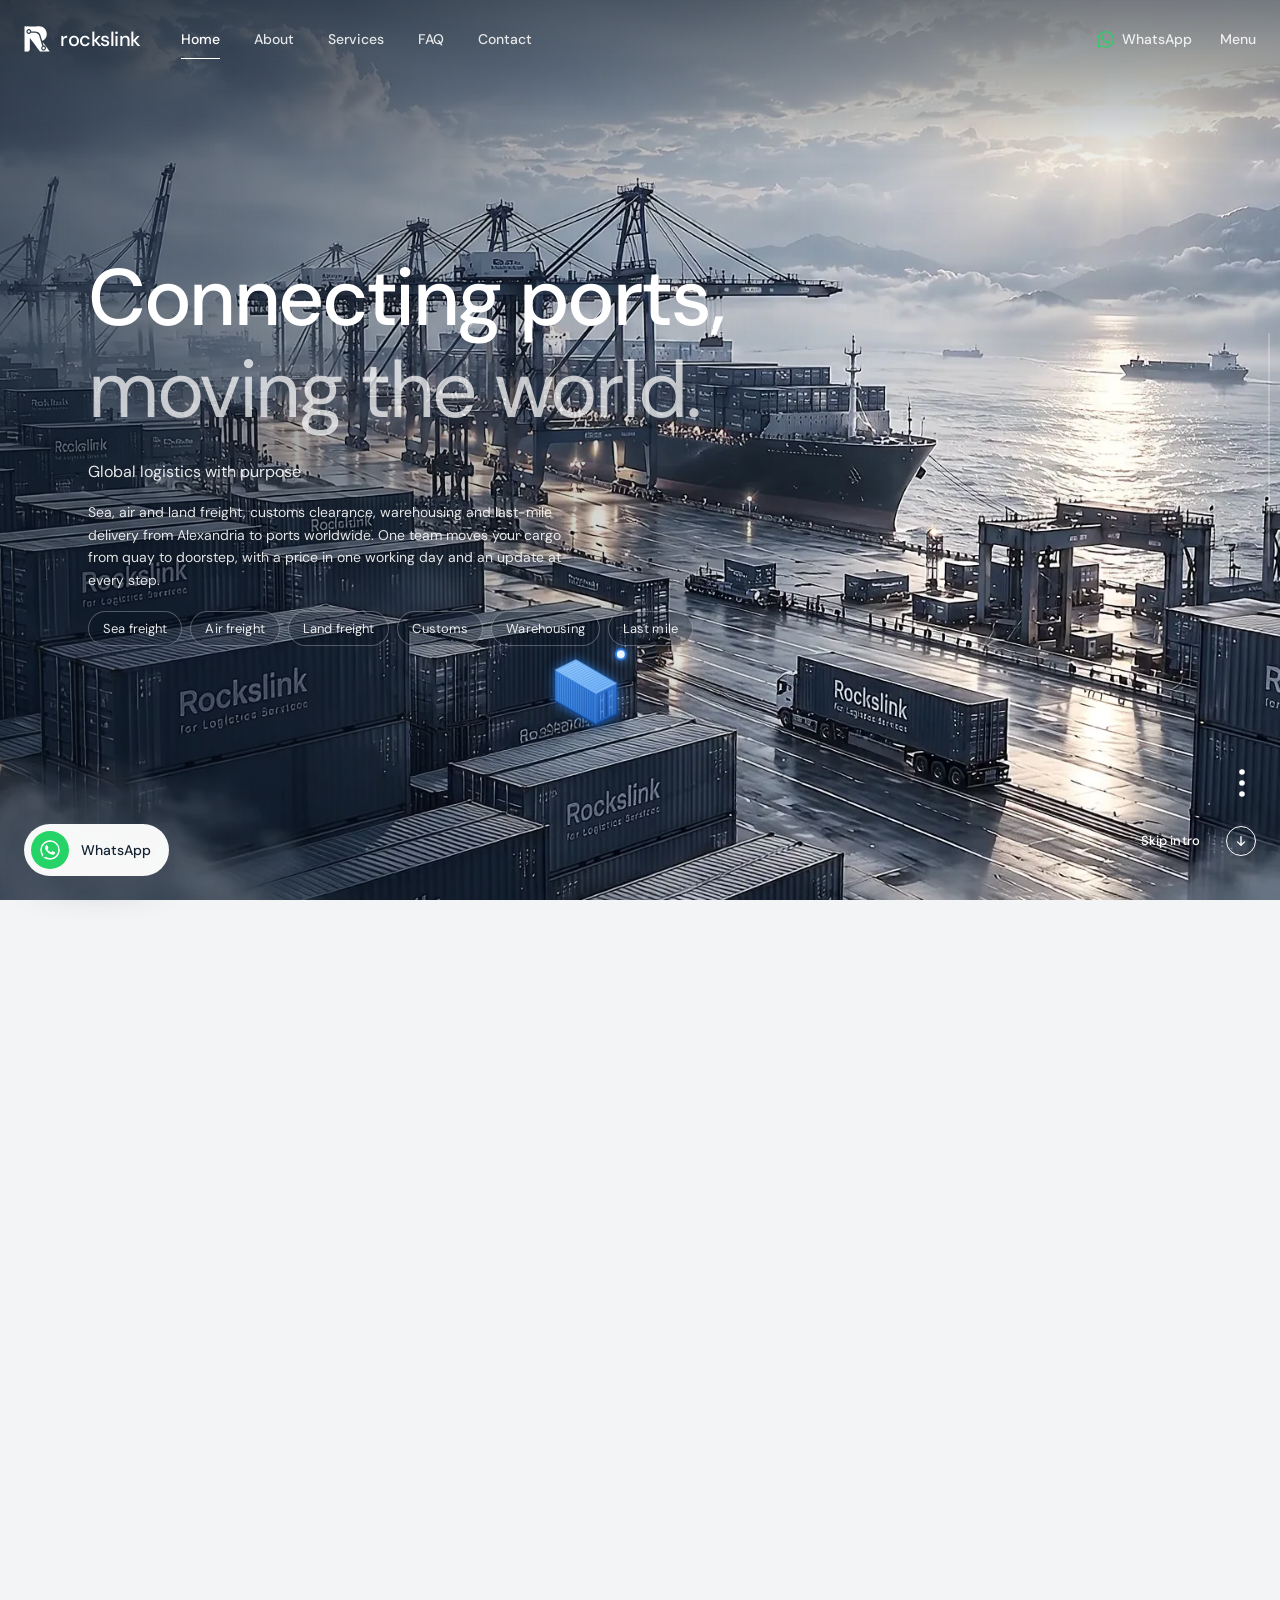
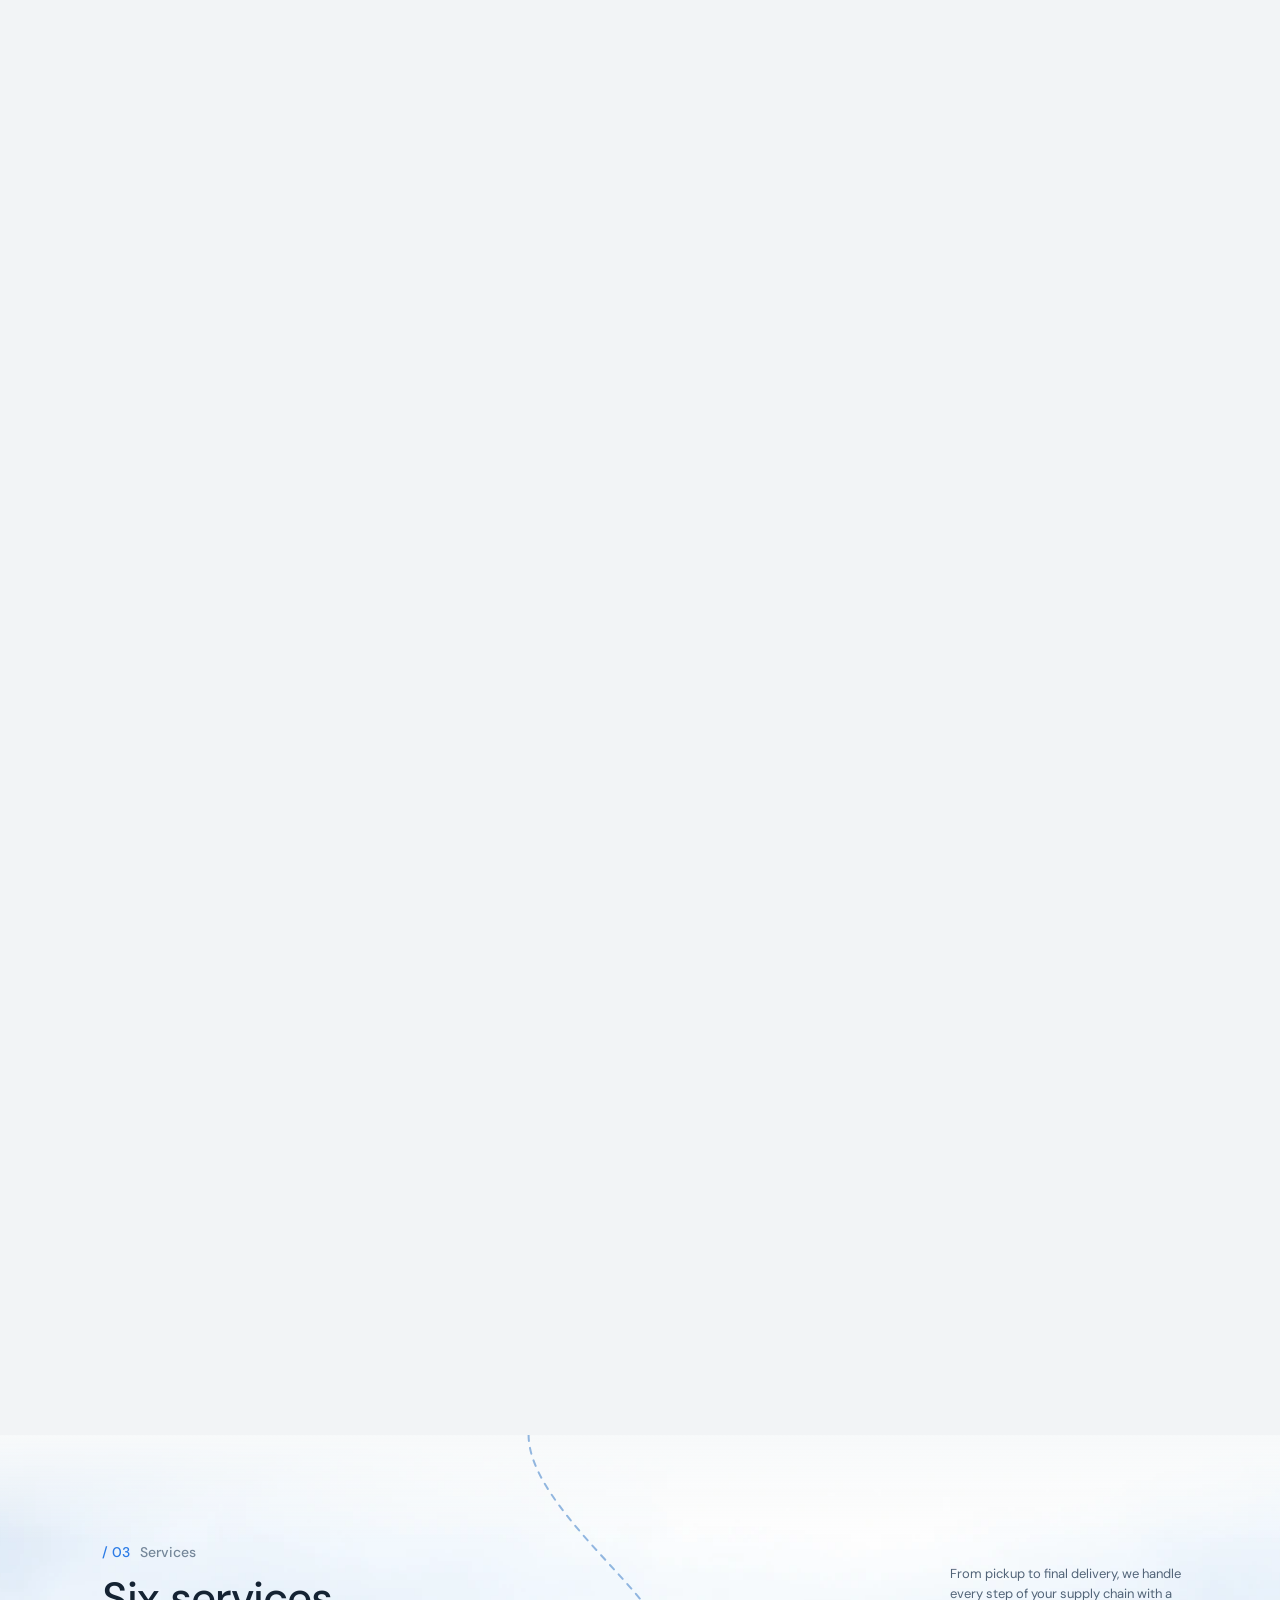
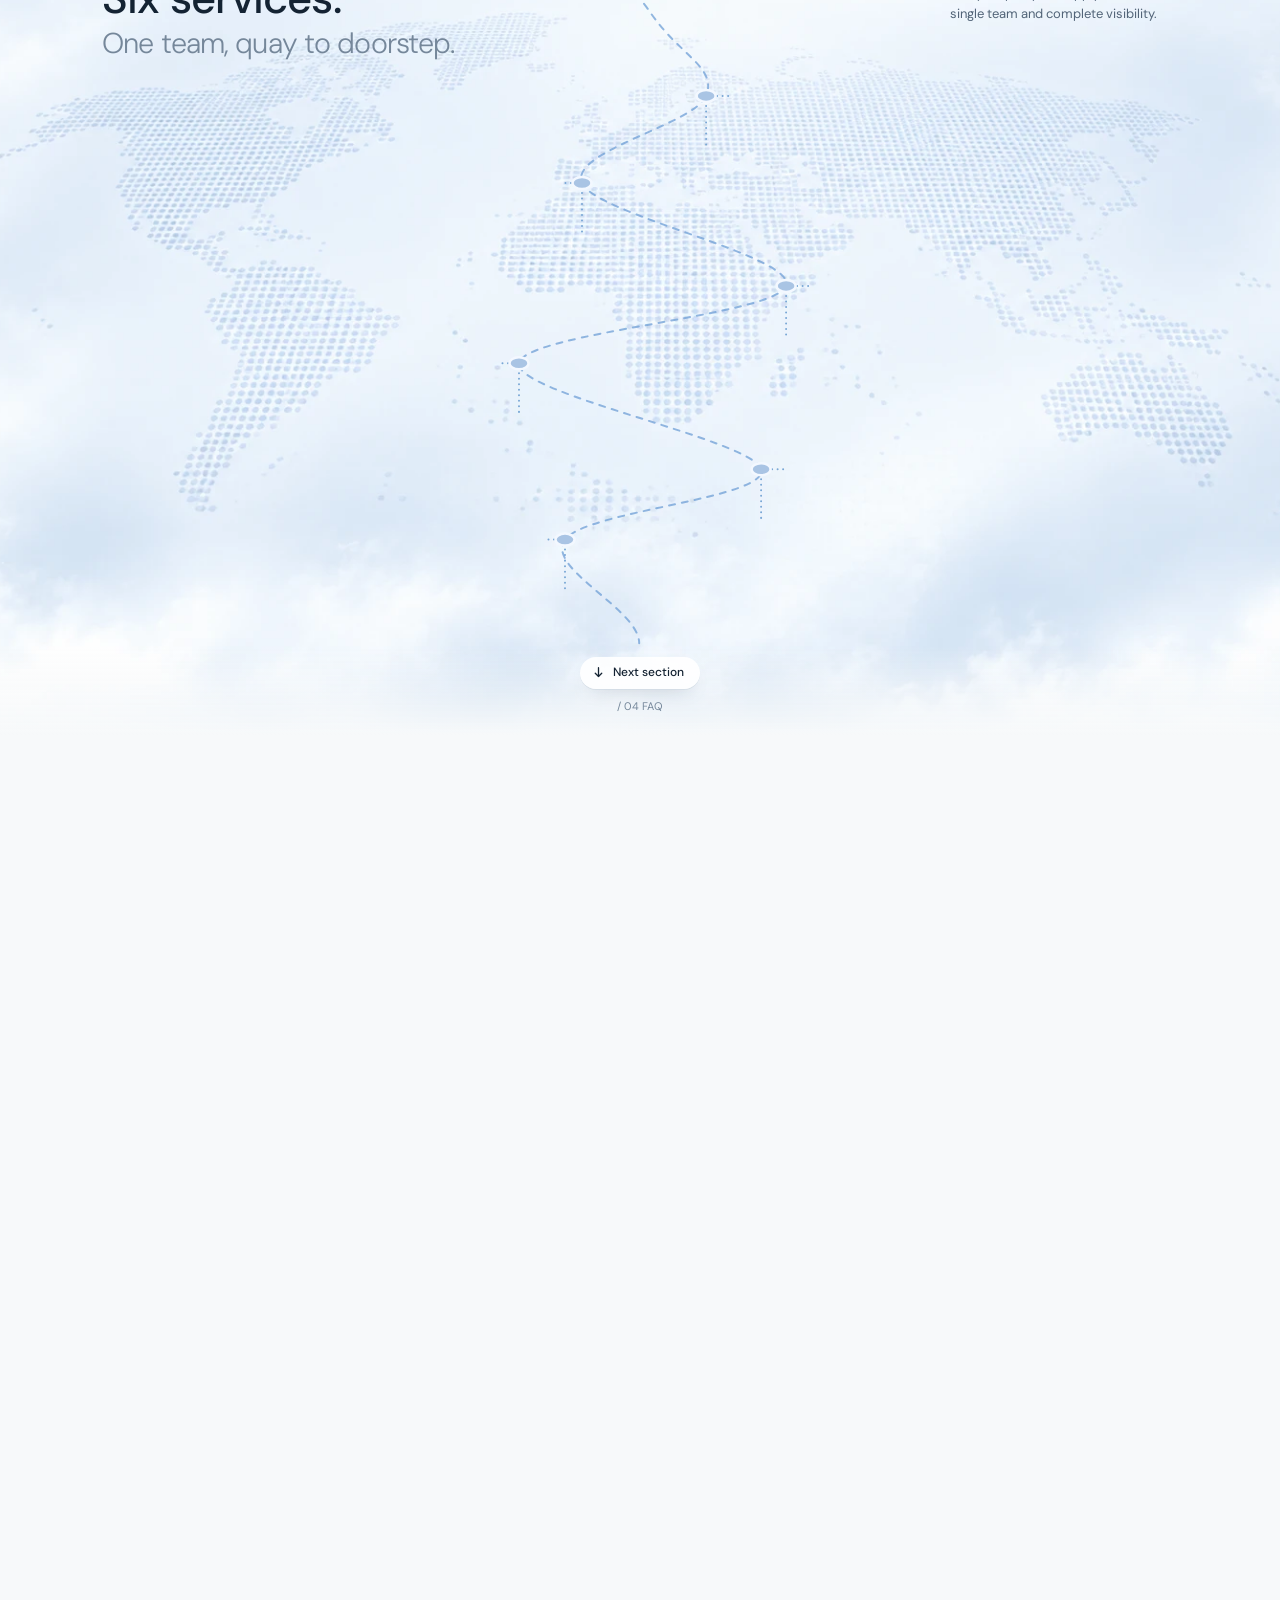
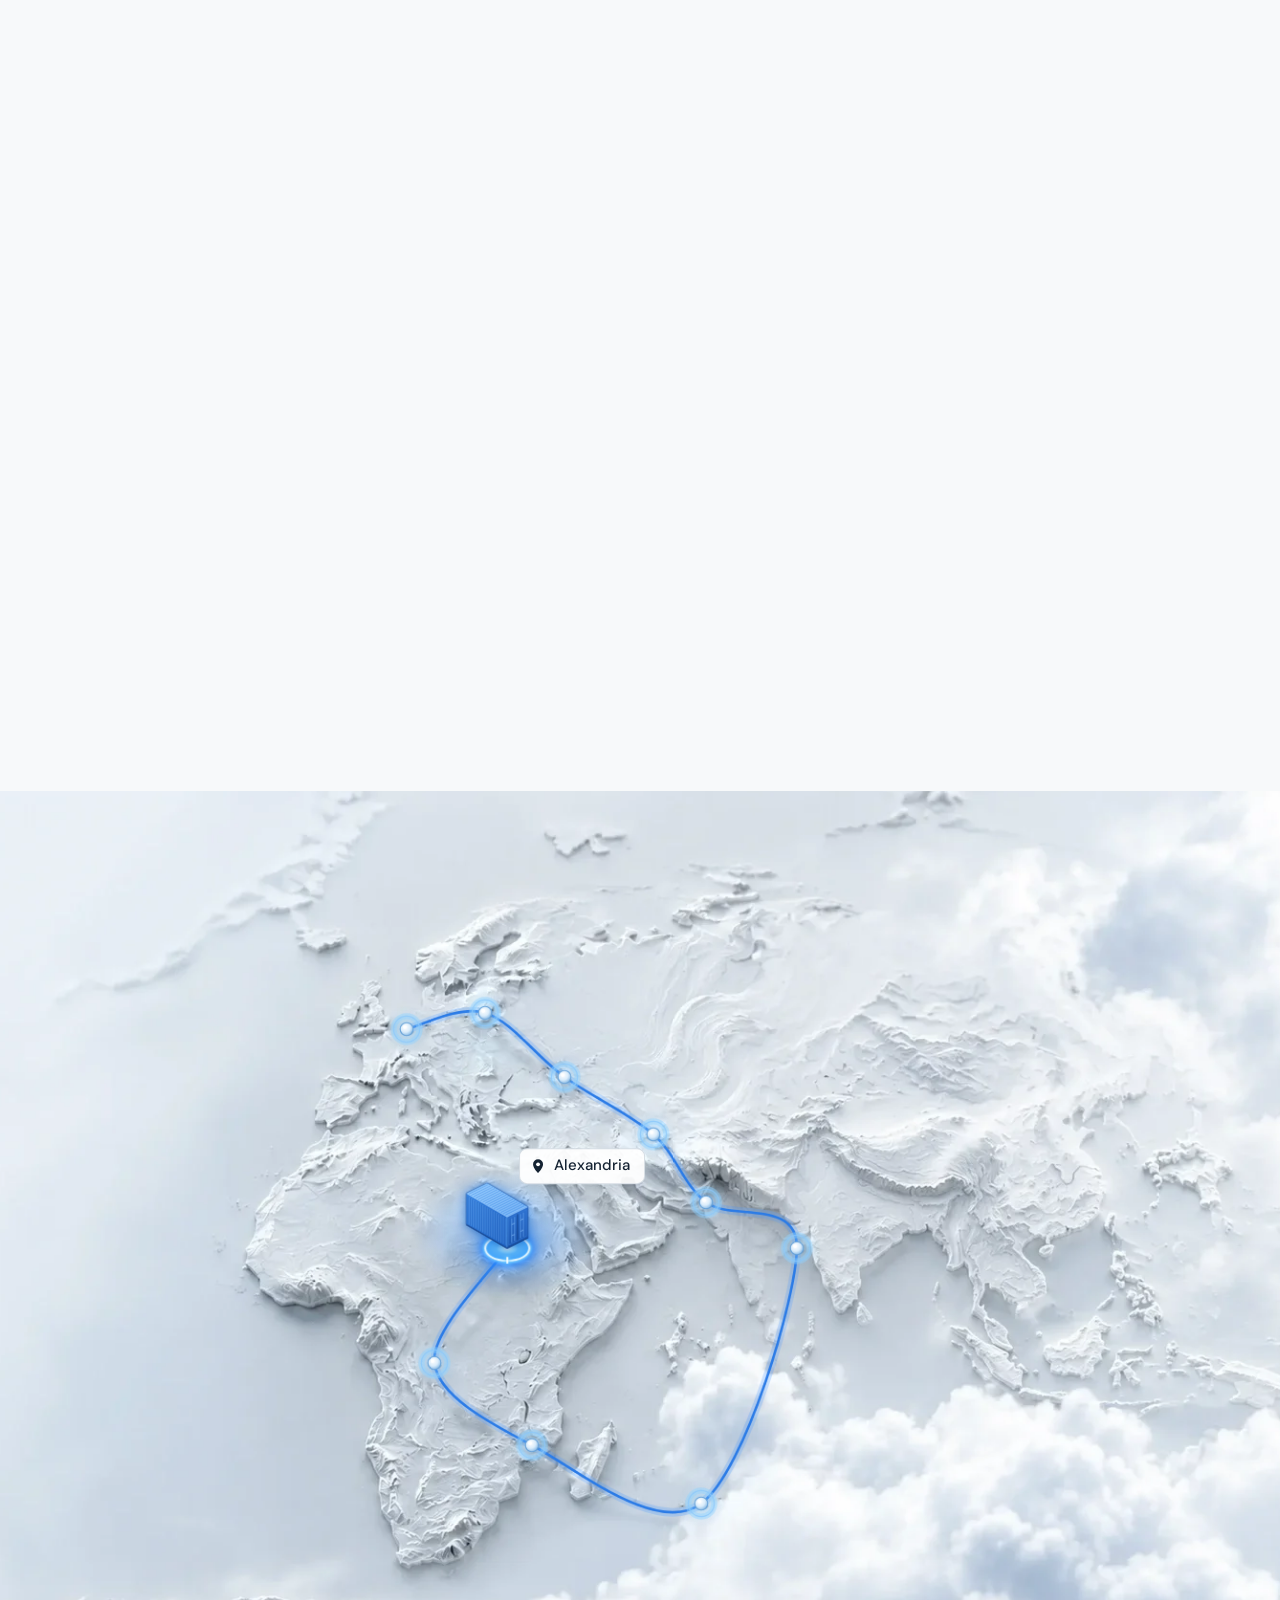
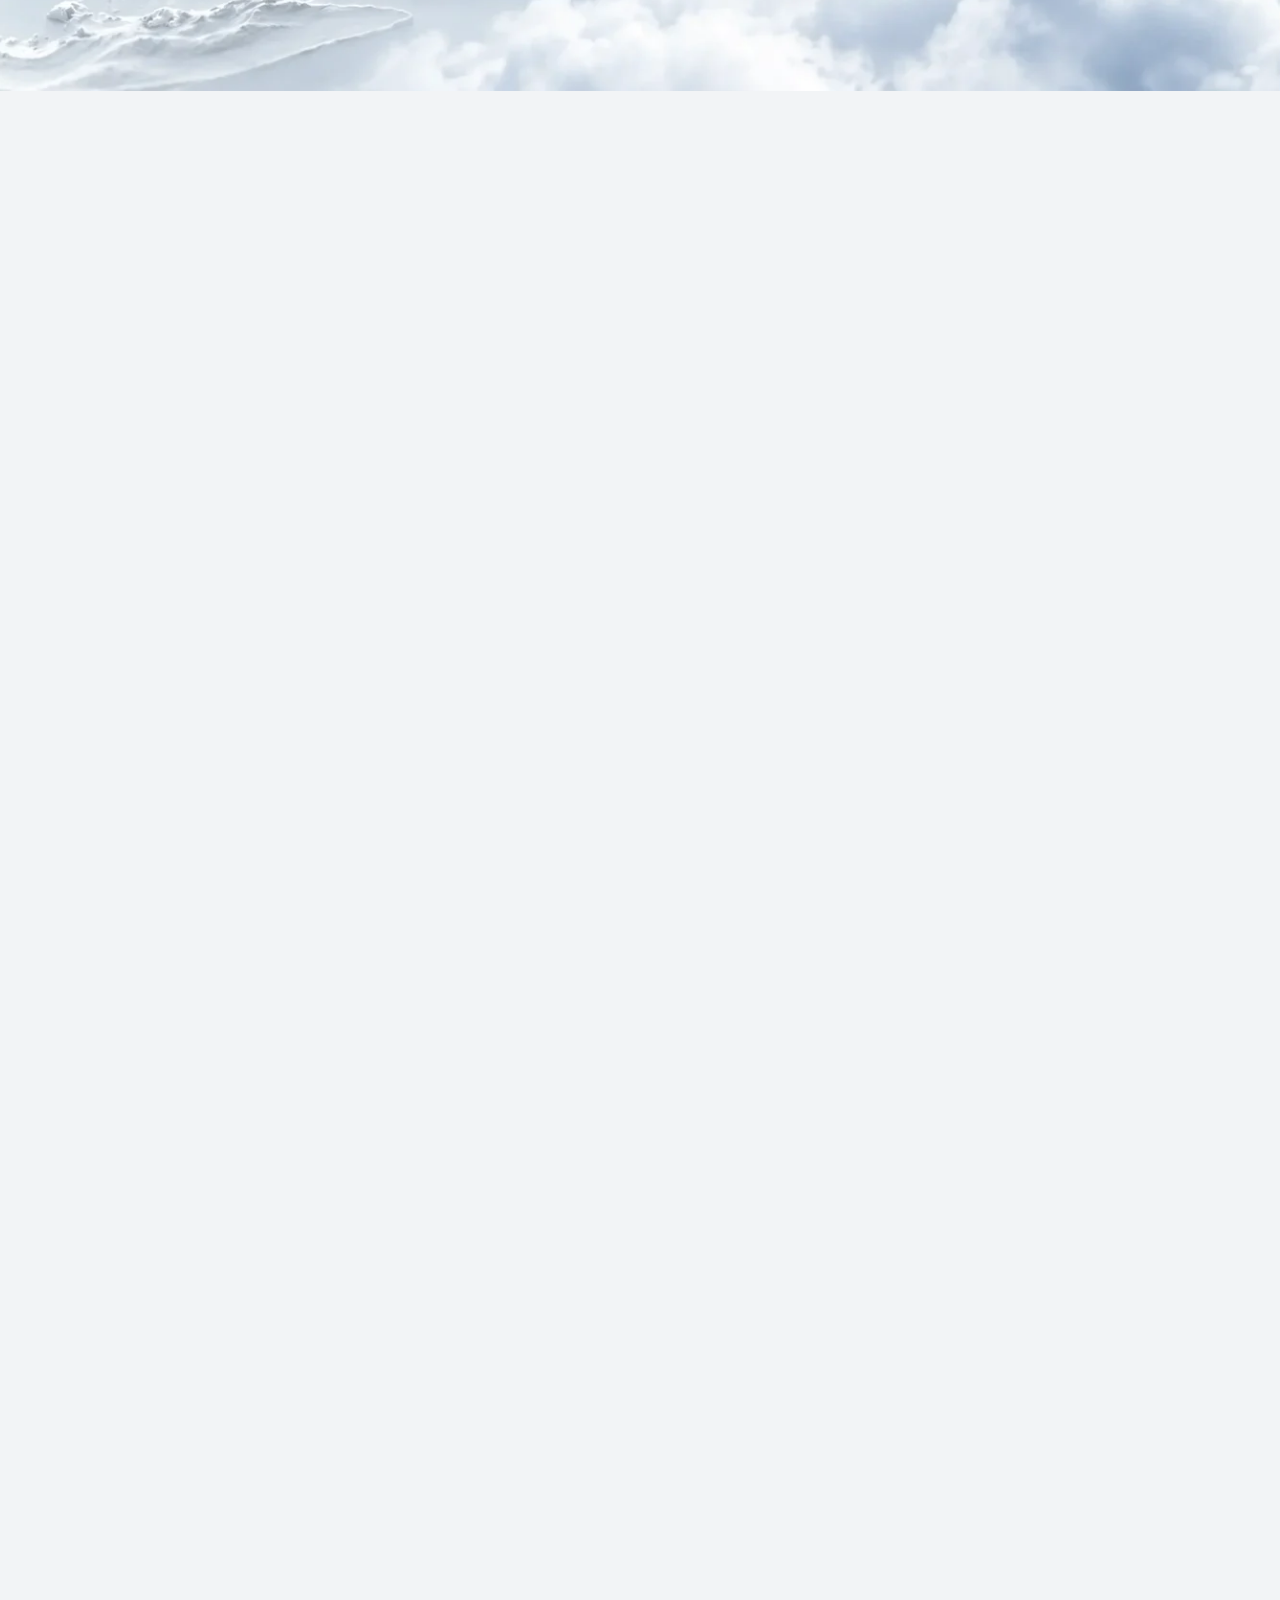
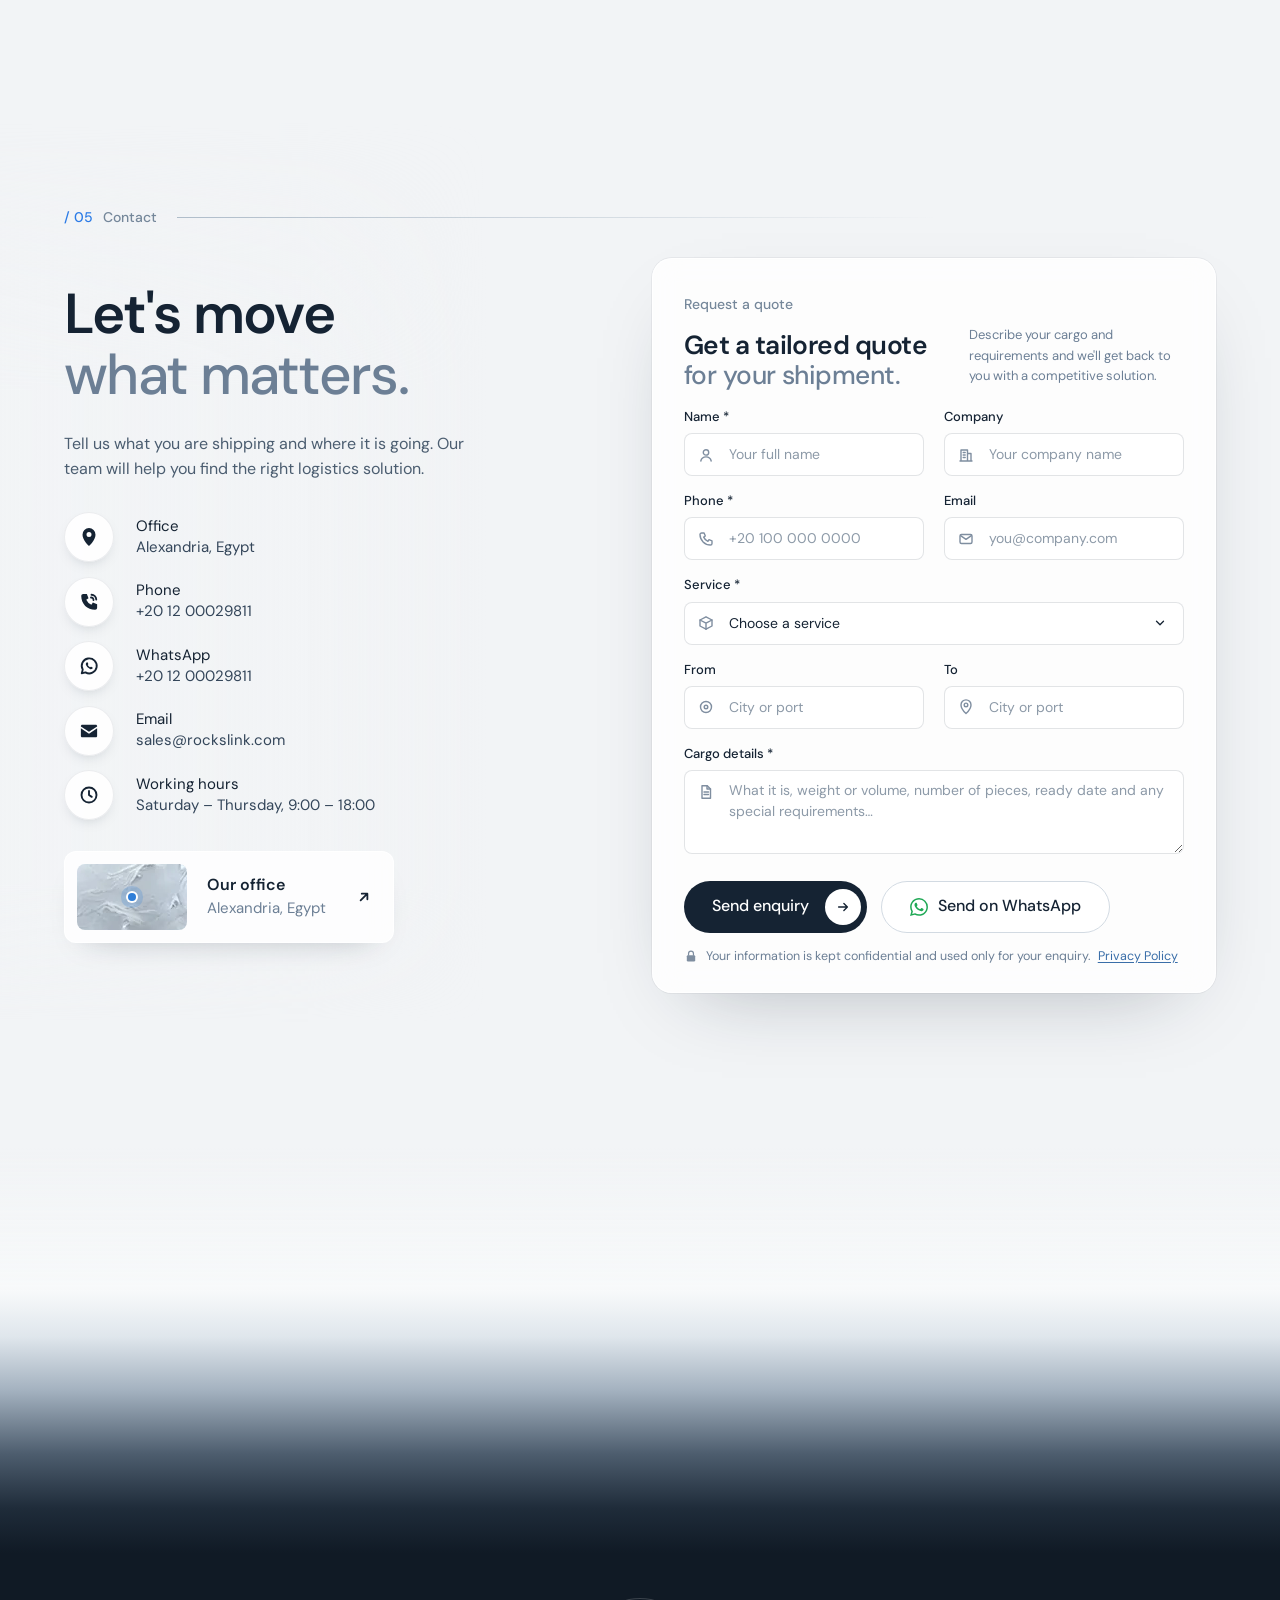
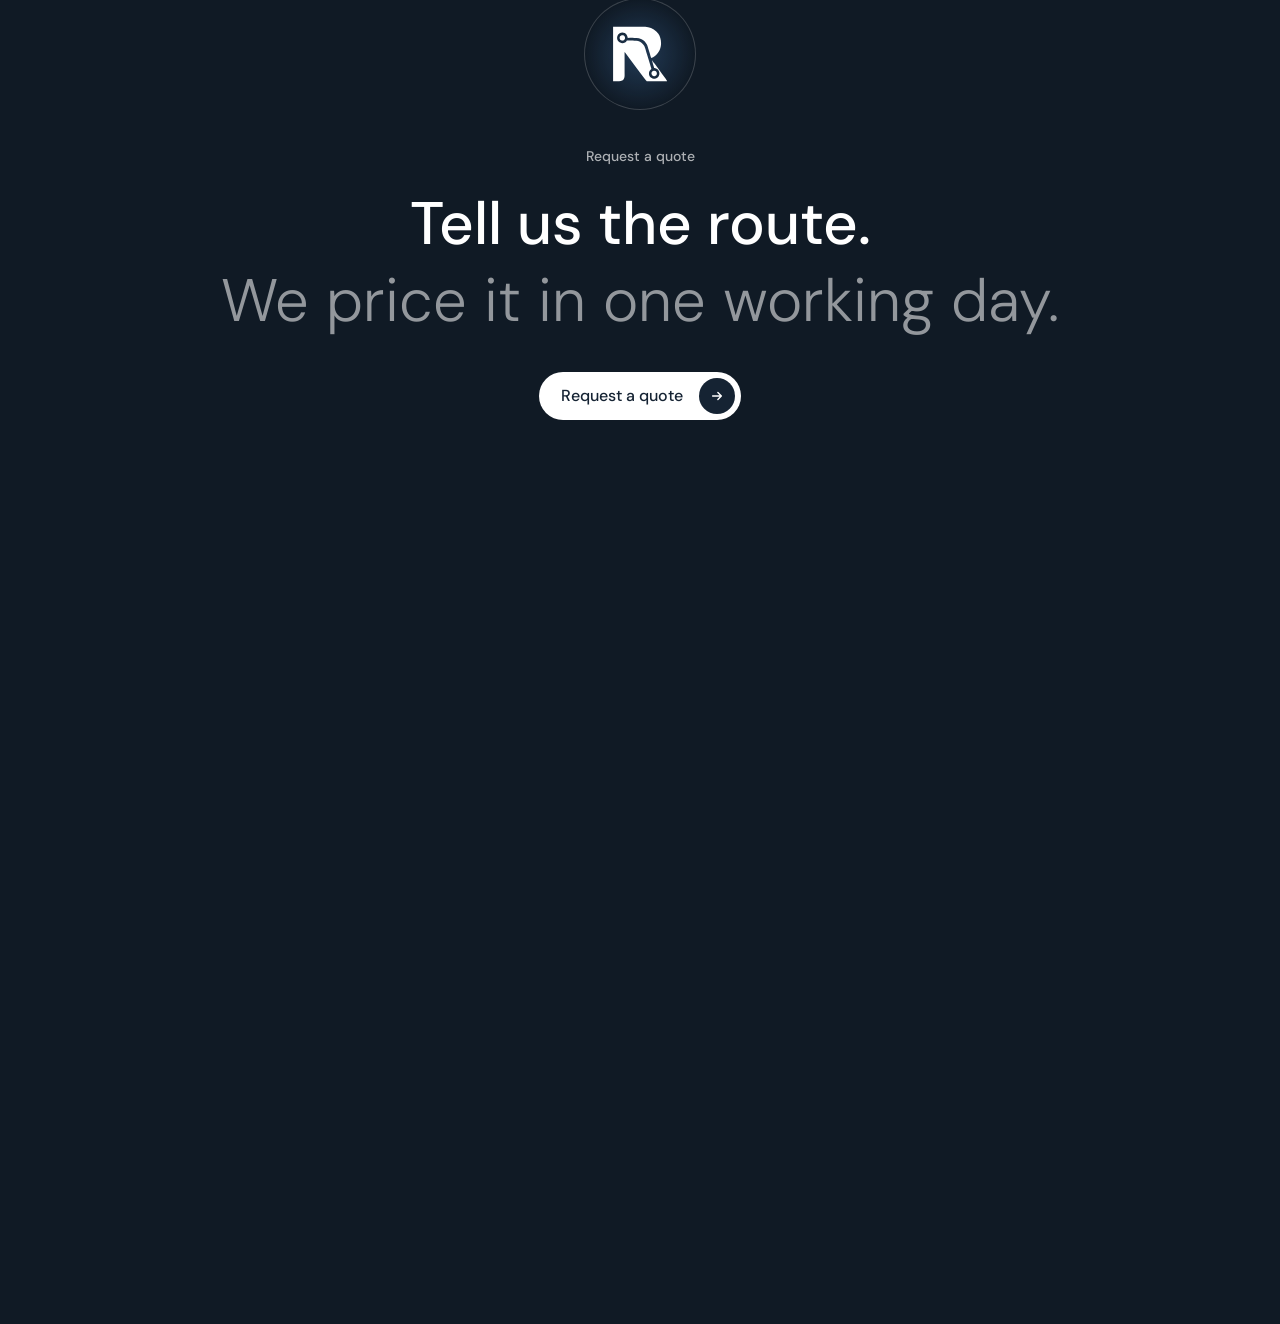
==== index.html @ dd06b012 "Add hero copy, use sales@rockslink.com, send the form to it - Hero: a line on what we move and how, " ====
<!doctype html>
<html lang="en">
<head>
  <meta charset="utf-8" />
  <meta name="viewport" content="width=device-width, initial-scale=1" />
  <title>Rockslink — Global Logistics</title>
  <meta name="description" content="Rockslink moves the world's cargo with vision and precision — ocean freight, port operations and end-to-end logistics." />
  <link rel="canonical" href="https://rockslink.com/" />
  <link rel="icon" href="favicon.ico" sizes="48x48" />
  <link rel="icon" type="image/svg+xml" href="assets/favicon.svg" />
  <link rel="apple-touch-icon" href="assets/apple-touch-icon.png" />
  <link rel="manifest" href="site.webmanifest" />
  <meta name="theme-color" content="#101a25" />
  <link rel="preload" href="assets/fonts/dm-sans-400-latin.woff2" as="font" type="font/woff2" crossorigin />
  <link rel="preload" href="assets/fonts/dm-sans-500-latin.woff2" as="font" type="font/woff2" crossorigin />
  <link rel="preload" as="image" href="frames/f_001.webp" media="(min-width: 900px)" fetchpriority="high" />
  <link rel="preload" as="fetch" href="frames-m/f_001.webp" media="(max-width: 899px)" crossorigin="anonymous" fetchpriority="high" />
  <link rel="stylesheet" href="styles.css?v=20261028-1" />
  <script type="application/ld+json">
  {"@context": "https://schema.org", "@type": "FAQPage", "mainEntity": [{"@type": "Question", "name": "How long does a shipment take?", "acceptedAnswer": {"@type": "Answer", "text": "Land freight inside Egypt usually arrives in 1 to 3 working days. Sea freight depends on the route: about 5 to 12 days across the Mediterranean and 25 to 35 days from Asia. Air freight is usually 2 to 5 days door to door. Every quote states the transit time for your route."}}, {"@type": "Question", "name": "Will I know where my cargo is?", "acceptedAnswer": {"@type": "Answer", "text": "Yes. Your operator sends an update by WhatsApp or email at each step: pickup, departure, arrival, customs release and delivery. You can also call at any time during working hours."}}, {"@type": "Question", "name": "Which documents do I need?", "acceptedAnswer": {"@type": "Answer", "text": "For most international shipments: a commercial invoice, a packing list, the bill of lading or air waybill, and a certificate of origin. Imports into Egypt also need an ACID number. We send you a checklist for your shipment with the quote."}}, {"@type": "Question", "name": "Can you register the ACID number for me?", "acceptedAnswer": {"@type": "Answer", "text": "Yes. Our customs team handles the ACID registration with your supplier before the goods are shipped, so the cargo is not held at the port."}}, {"@type": "Question", "name": "What can't you ship?", "acceptedAnswer": {"@type": "Answer", "text": "Weapons, narcotics, counterfeit goods and any item banned by Egyptian customs or by the destination country. Some dangerous goods, such as batteries, chemicals and flammable liquids, can travel with the correct classification and packing. Tell us what the cargo is and we confirm before you book."}}, {"@type": "Question", "name": "Is my cargo insured?", "acceptedAnswer": {"@type": "Answer", "text": "Carrier liability is limited by law and rarely covers the full value of the goods. We recommend cargo insurance for the full invoice value, and we can arrange it for you. The premium is a small percentage of the cargo value and is shown on the quote."}}, {"@type": "Question", "name": "What happens if goods are damaged?", "acceptedAnswer": {"@type": "Answer", "text": "Take photos and note the damage on the delivery receipt before you sign. Then send the photos to your operator within 3 days. We open the claim with the insurer and follow it until it is settled."}}, {"@type": "Question", "name": "How do I pay?", "acceptedAnswer": {"@type": "Answer", "text": "By bank transfer in Egyptian pounds or US dollars. New customers pay before dispatch. Regular customers can apply for monthly invoicing with agreed credit terms."}}, {"@type": "Question", "name": "Are there hidden charges?", "acceptedAnswer": {"@type": "Answer", "text": "No. The quote lists every charge: freight, port and terminal fees, customs and delivery. Duties and taxes set by the government are shown separately and passed on at cost."}}]}
  </script>
</head>
<body>


  <!-- SVG sprite: rockslink mark (two interlocking links) -->
  <svg width="0" height="0" style="position:absolute" aria-hidden="true">
    <symbol id="mark" viewBox="47 39 148 148">
      <g style="opacity: var(--mark-c, 1)">
        <path style="fill: var(--mark-a, #0d2b50); stroke: var(--mark-a, #0d2b50)" stroke-width="0.25" stroke-linejoin="round" fill-rule="evenodd" d="M139 112.5C136.87 112.27 134.92 108.92 132.17 108.54C124.87 107.53 116.84 108.46 109.48 108.5C99.88 108.56 90.04 107.79 80.48 108.5C80.54 108.79 80.6 109.08 80.67 109.37C79.43 111.04 80.27 122.05 80.27 124.83C80.26 136.61 80.25 148.39 80.25 160.17C80.25 165.68 81.03 171.62 76.5 175.67C72.26 179.45 66.8 178.87 61.5 178.87C58.25 178.87 52.8 179.91 49.89 178.5C49.89 133.06 49.9 87.61 49.9 42.17C52.31 41 56.5 41.78 59.17 41.78C66.28 41.8 73.39 41.8 80.5 41.79C92.39 41.78 104.28 41.79 116.17 41.8C135.75 41.82 150.14 41.14 164.71 56.13C180.12 72 180.27 97.05 166.27 113.76C162.83 117.86 156.92 123.83 151.5 124.95C149.46 122.26 148.9 117.29 147.79 114.07C143.18 100.72 140.87 85.11 127.56 77.27C118.76 72.09 108.1 72.17 98.17 71.29C95.19 71.03 91.41 71.52 88.57 70.56C86.64 69.9 86.09 64.91 84.67 63.17C79.16 56.42 68.56 56.2 63.29 63.46C57.19 71.87 63.04 84.08 73.34 84.83C76.53 85.06 80.12 83.73 82.58 81.74C83.8 80.76 84.93 78.18 86.5 78.01C90.35 77.61 94.63 78.8 98.5 79.01C105.5 79.38 114.18 79.24 120.63 82.2C130.68 86.82 134.48 96.36 137.15 106.38C137.7 108.42 138.76 110.39 139 112.5Z" />
        <path style="fill: var(--mark-b, #3169a8); stroke: var(--mark-b, #3169a8)" stroke-width="0.25" stroke-linejoin="round" fill-rule="evenodd" d="M73.6 64.16C81.51 63.48 84.45 76.06 76.49 77.99C65.59 80.64 63.6 65.03 73.6 64.16ZM139 112.5C140.62 115 141.25 118.75 142.19 121.63C145.52 131.77 147.01 142.5 150.82 152.5C149.62 155.64 146.62 157.5 146.1 161.18C144.84 170.01 152.99 179.83 162.57 176.77C171.45 173.93 175.68 163.07 169.84 155.32C166.81 151.3 162.58 151.03 158.17 149.88C156.43 146.77 152.96 135.83 153.48 132.5C166.6 149.64 179.72 166.79 192.83 183.93C191.15 185.17 187.61 184.48 185.5 184.48C179.28 184.49 173.06 184.51 166.83 184.53C159.51 184.55 147.12 186.08 140.62 182.86C133.93 179.54 127.27 168.48 122.7 162.47C112.95 149.62 102.67 137.13 92.8 124.37C90.68 121.63 81.45 111.24 80.67 109.37C80.6 109.08 80.54 108.79 80.48 108.5C90.04 107.79 99.88 108.56 109.48 108.5C116.84 108.46 124.87 107.53 132.17 108.54C134.92 108.92 136.87 112.27 139 112.5ZM159.26 156.49C168.6 156.25 168.44 170.93 159.17 170.91C150.04 170.89 149.96 156.74 159.26 156.49Z" />
      </g>
      <path style="fill: currentColor; opacity: var(--mark-w, 0)" fill-rule="evenodd" transform="matrix(0.2151 0 0 0.2173 0.09 -2.84)" d="M699.5 581.4C692.84 564.86 688.68 546.92 683.58 529.84C677.42 509.23 670.56 488.83 664.36 468.24C659.69 452.71 655.55 436.53 648.69 421.79C634.82 391.98 611.02 367.49 581.5 352.99C571.06 347.86 559.91 343.47 548.48 341.15C530.65 337.52 512.59 338.08 494.5 337.71C477.84 337.37 461.17 336.99 444.5 336.94C433.29 336.9 421.36 337.91 410.27 336.5C408.4 322.91 405.99 311.06 397.95 299.57C379.08 272.59 340.33 264.61 312.15 281.62C295.77 291.52 284.8 308.46 281.56 327.2C280.11 335.57 280.43 344.48 282.71 352.66C285.12 361.26 288.53 369.32 294.03 376.43C313.54 401.66 350.73 409.91 378.31 392.83C384.88 388.76 390.52 383.9 395.49 377.97C397.5 375.57 399.35 370.52 402.51 369.79C407.03 368.75 412.87 369.9 417.5 369.95C428.5 370.07 439.5 369.99 450.5 370.22C465.16 370.53 479.83 370.71 494.5 370.91C509.43 371.11 523.79 370.94 538.45 374.2C571.86 381.61 600.23 407.1 615.31 437.23C626.91 460.4 632.26 486.86 640.05 511.46C651.72 548.33 663.05 585.33 674.21 622.36C680.44 643.04 687.11 663.6 693.29 684.3C696.14 693.84 701.43 705.72 701.91 715.5C661.52 742.21 662.63 802.29 705.28 826.24C712.03 830.03 719.81 832.83 727.5 833.91C736.86 835.22 746.23 834.26 755.28 831.68C798.74 819.33 813.81 766.15 787.9 730.66C778.89 718.32 764.3 709.34 749.39 706.29C745.14 705.42 740.77 705.42 736.5 704.82C727.14 673.05 717.79 641.27 708.43 609.5C712.75 613.59 716.21 618.92 719.97 623.54C727.74 633.1 735.54 642.63 743.2 652.28C774.03 691.12 802.52 731.73 831.54 771.93C845.38 791.09 859.26 810.22 873.06 829.4C877.68 835.82 882.07 842.4 886.6 848.87C889.9 853.58 893.83 858.2 896.07 863.5C888.99 864.24 881.63 863.8 874.5 863.79C862.17 863.78 849.83 863.78 837.5 863.79C798.5 863.8 759.5 863.75 720.5 863.78C703.17 863.8 685.83 863.77 668.5 863.79C663.11 863.8 649.5 865.06 645.06 863.41C641.93 862.25 638.82 858.24 636.7 855.78C631.43 849.67 626.78 843.07 621.85 836.69C604.55 814.28 587.61 791.59 570.45 769.07C526.05 710.8 481.24 652.71 437.69 593.8C424.39 575.81 410.62 558.17 397.14 540.31C389.5 530.19 382.28 519.16 373.5 509.99C371.18 517.25 372.68 526.79 372.67 534.5C372.66 551.83 372.6 569.17 372.64 586.5C372.75 643.5 372.89 700.5 372.68 757.5C372.55 792.92 379.99 835.97 342.97 856.45C326.33 865.65 307.85 863.8 289.5 863.79C271.19 863.77 249.38 865.31 231.5 863.5C231.5 643.17 231.5 422.83 231.5 202.5C244.09 201.75 256.89 202.36 269.5 202.39C292.17 202.43 314.83 202.35 337.5 202.37C403.17 202.43 468.83 202.34 534.5 202.38C603.84 202.43 670.06 195.22 731.72 233.77C753.9 247.63 773.34 265.85 787.89 287.65C809.8 320.51 820.72 360.19 820.86 399.5C821.08 462.44 797.19 518.43 745.66 556.1C731.73 566.28 716.06 576.16 699.5 581.4ZM337.79 304.41C342.58 303.34 347.63 303.32 352.45 304.21C387.27 310.58 387.58 361.48 353.47 369.91C348.84 371.06 344.14 371.21 339.46 370.24C304.07 362.92 302.31 312.4 337.79 304.41ZM732.71 736.38C768.46 731.52 784.01 779.43 754.17 798.64C749.5 801.65 744.08 802.95 738.58 803.42C718.83 805.13 701.47 786.96 703 767.5C704.27 751.33 716.76 738.55 732.71 736.38Z" />
    </symbol>
    <symbol id="i-pin" viewBox="0 0 16 16"><path d="M8 14.5s5-4.6 5-8.6a5 5 0 0 0-10 0c0 4 5 8.6 5 8.6Z" /><circle cx="8" cy="5.9" r="1.8" /></symbol>
    <symbol id="i-phone" viewBox="0 0 16 16"><path d="M3.6 2h2.5l1.2 3-1.6 1.1a8 8 0 0 0 4.2 4.2L11 8.7l3 1.2v2.5c0 .9-.7 1.6-1.6 1.6C6.8 14 2 9.2 2 3.6 2 2.7 2.7 2 3.6 2Z" /></symbol>
    <symbol id="i-chat" viewBox="0 0 16 16"><path d="M2.3 13.7l.9-2.8a5.8 5.8 0 1 1 2.3 2.2l-3.2.6Z" /></symbol>
    <symbol id="i-mail" viewBox="0 0 16 16"><rect x="2" y="3.5" width="12" height="9" rx="1.5" /><path d="M2.6 4.6 8 8.4l5.4-3.8" /></symbol>
    <symbol id="i-clock" viewBox="0 0 16 16"><circle cx="8" cy="8" r="6" /><path d="M8 4.8V8l2.2 1.5" /></symbol>
    <symbol id="i-user" viewBox="0 0 16 16"><circle cx="8" cy="5.4" r="2.7" /><path d="M2.8 14c.6-2.6 2.7-4.1 5.2-4.1s4.6 1.5 5.2 4.1" /></symbol>
    <symbol id="i-building" viewBox="0 0 16 16"><path d="M3 14V3h6.5v11M9.5 6.5H13V14M2 14h12M5.2 5.5h2M5.2 8h2M5.2 10.5h2" /></symbol>
    <symbol id="i-box" viewBox="0 0 16 16"><path d="M8 1.8 14 5v6L8 14.2 2 11V5l6-3.2Z" /><path d="M2 5l6 3.2L14 5M8 8.2v6" /></symbol>
    <symbol id="i-pin-solid" viewBox="0 0 16 16"><path fill="currentColor" stroke="none" d="M8 15.2s5.2-4.9 5.2-9.1a5.2 5.2 0 1 0-10.4 0c0 4.2 5.2 9.1 5.2 9.1Zm0-7.2a2 2 0 1 1 0-4 2 2 0 0 1 0 4Z" /></symbol>
    <symbol id="i-phone-solid" viewBox="0 0 16 16"><path fill="currentColor" stroke="none" d="M3.4 1.5h2.9l1.3 3.4-1.8 1.2a8.3 8.3 0 0 0 4.1 4.1l1.2-1.8 3.4 1.3v2.9c0 .9-.7 1.6-1.6 1.6C6.6 14.2 1.8 9.4 1.8 3.1c0-.9.7-1.6 1.6-1.6Z" /><path d="M10 2.2a4 4 0 0 1 3.8 3.8M9.6 4.4a1.9 1.9 0 0 1 2 2" /></symbol>
    <symbol id="i-wa" viewBox="0 0 16 16"><path d="M2.2 13.8l.8-2.9a6 6 0 1 1 2.2 2.2l-3 .7Z" /><path fill="currentColor" stroke="none" d="M6.1 5.2c.2-.3.6-.3.8 0l.5 1c.1.2 0 .4-.1.6l-.3.4c.4.8 1 1.4 1.8 1.8l.4-.3c.2-.1.4-.2.6-.1l1 .5c.3.1.3.5 0 .8-.5.6-1.2.8-2 .5A5.2 5.2 0 0 1 5.6 7.2c-.3-.8-.1-1.5.5-2Z" /></symbol>
    <symbol id="i-mail-solid" viewBox="0 0 16 16"><path fill="currentColor" stroke="none" d="M2.6 3h10.8c.6 0 1.1.5 1.1 1.1v.2L8 8.6 1.5 4.3v-.2C1.5 3.5 2 3 2.6 3Zm-1.1 2.8L8 10.1l6.5-4.3v6.1c0 .6-.5 1.1-1.1 1.1H2.6c-.6 0-1.1-.5-1.1-1.1V5.8Z" /></symbol>
    <symbol id="i-doc" viewBox="0 0 16 16"><path d="M4 1.8h5.3L12.5 5v9.2H4Z" /><path d="M9 1.8V5h3.5M6 8h4.5M6 10.5h4.5" /></symbol>
    <symbol id="i-lock" viewBox="0 0 16 16"><rect x="3.2" y="7" width="9.6" height="7.2" rx="1.4" fill="currentColor" stroke="none" /><path d="M5.2 7V5.2a2.8 2.8 0 0 1 5.6 0V7" /></symbol>
    <symbol id="i-whatsapp" viewBox="0 0 24 24"><path d="M17.47 14.38c-.3-.15-1.76-.87-2.03-.97-.27-.1-.47-.15-.67.15-.2.3-.77.97-.94 1.16-.17.2-.35.22-.64.08-.3-.15-1.26-.47-2.39-1.48-.88-.79-1.48-1.76-1.65-2.06-.17-.3-.02-.46.13-.6.13-.14.3-.35.45-.52.15-.17.2-.3.3-.5.1-.2.05-.37-.03-.52-.07-.15-.67-1.61-.92-2.2-.24-.58-.48-.5-.67-.51h-.57c-.2 0-.52.07-.79.37-.27.3-1.04 1.02-1.04 2.48s1.07 2.88 1.21 3.07c.15.2 2.1 3.2 5.08 4.49.71.31 1.26.49 1.7.63.71.22 1.36.19 1.87.12.57-.09 1.76-.72 2-1.41.25-.7.25-1.29.18-1.42-.08-.12-.28-.2-.57-.34m-5.42 7.4h-.01a9.87 9.87 0 0 1-5.03-1.38l-.36-.21-3.74.98 1-3.65-.24-.37a9.86 9.86 0 0 1-1.51-5.26c0-5.45 4.44-9.88 9.89-9.88 2.64 0 5.12 1.03 6.99 2.9a9.83 9.83 0 0 1 2.89 6.99c0 5.45-4.44 9.88-9.88 9.88m8.41-18.3A11.82 11.82 0 0 0 12.05 0C5.5 0 .16 5.34.16 11.89c0 2.1.55 4.14 1.59 5.95L.06 24l6.3-1.65a11.88 11.88 0 0 0 5.68 1.45h.01c6.55 0 11.89-5.34 11.89-11.89a11.82 11.82 0 0 0-3.48-8.41Z" /></symbol>
    <symbol id="i-origin" viewBox="0 0 16 16"><circle cx="8" cy="8" r="5.5" /><circle cx="8" cy="8" r="1.8" /></symbol>
  </svg>

  <!-- Header -->
  <header class="nav" id="nav" data-theme="light">
    <a href="#top" class="nav__brand" aria-label="Rockslink home">
      <svg class="logo-mark" viewBox="0 0 148 148" aria-hidden="true"><use href="#mark" /></svg>
      <span class="nav__word">rockslink</span>
    </a>
    <nav class="nav__links" aria-label="Primary">
      <a href="#top" class="is-active" data-spy="top">Home</a>
      <a href="#about" data-spy="about">About</a>
      <a href="#services" data-spy="services">Services</a>
      <a href="#faq" data-spy="faq">FAQ</a>
      <a href="#contact" data-spy="contact">Contact</a>
    </nav>
    <div class="nav__right">
      <a href="https://wa.me/201200029811" target="_blank" rel="noopener" class="nav__news"><svg class="nav__wa" aria-hidden="true"><use href="#i-whatsapp" /></svg>WhatsApp</a>
      <button class="nav__menu" id="menuBtn" aria-expanded="false" aria-controls="menu">Menu</button>
    </div>
  </header>

  <!-- Fullscreen menu -->
  <div class="menu" id="menu" aria-hidden="true">
    <div class="menu__inner">
      <ul class="menu__list">
        <li><a href="#top"><span>01</span>Home</a></li>
        <li><a href="#about"><span>02</span>About</a></li>
        <li><a href="#services"><span>03</span>Services</a></li>
        <li><a href="#faq"><span>04</span>FAQ</a></li>
        <li><a href="#contact"><span>05</span>Contact</a></li>
      </ul>
      <div class="menu__aside">
        <p class="kicker">Office</p>
        <p>Office address<br />Alexandria, Egypt</p>
        <p class="kicker">Get in touch</p>
        <p><a href="tel:+201200029811">+20 12 00029811</a><br /><a href="mailto:sales@rockslink.com">sales@rockslink.com</a></p>
      </div>
    </div>
  </div>

  <main id="top">
    <!-- Scroll-driven film -->
    <section class="film" id="film">
      <div class="film__sticky">
        <canvas class="film__canvas" id="filmCanvas" aria-label="Drone descending through clouds over a Rockslink port and a container ship at sea" role="img"></canvas>
        <div class="film__shade" id="filmShade"></div>
        <div class="film__shade film__shade--ship" id="shipShade"></div>
        <div class="film__top" id="topShade"></div>

        <!-- Chapter 1: hero -->
        <div class="chapter chapter--hero" id="ch1">
          <h1 class="hero__title">
            <span class="line"><span>Connecting ports,</span></span>
            <span class="line film-light"><span>moving the world.</span></span>
          </h1>
          <p class="hero__sub"><span>Global logistics with purpose</span></p>
          <p class="hero__lede"><span>Sea, air and land freight, customs clearance, warehousing and last-mile delivery from Alexandria to ports worldwide. One team moves your cargo from quay to doorstep, with a price in one working day and an update at every step.</span></p>
          <ul class="hero__services" aria-label="Our services"><li>Sea freight</li><li>Air freight</li><li>Land freight</li><li>Customs</li><li>Warehousing</li><li>Last mile</li></ul>
        </div>

        <!-- Chapter 2: statement -->
        <div class="chapter chapter--statement" id="ch2">
          <p class="statement" id="statement">We build lasting partnerships with vision and precision across every ocean</p>
        </div>

        <!-- Chapter 3: ship -->
        <div class="chapter chapter--ship" id="ch3" inert>
          <p class="ship__meta">Rockslink <i>|</i> Ocean Freight</p>
          <h2 class="ship__title"><span class="line"><span>Delivering ambition,</span></span><span class="line film-light"><span>shaping tomorrow.</span></span></h2>
          <a href="#contact" class="pill">Contact Rockslink <span class="pill__icon"><svg viewBox="0 0 16 16"><path d="M3 8h10M9 4l4 4-4 4" /></svg></span></a>
        </div>

        <!-- Right rail -->
        <div class="rail" aria-hidden="true">
          <div class="rail__track"><span id="railFill"></span></div>
        </div>
        <div class="dots" id="dots" aria-hidden="true">
          <span class="is-active"></span><span></span><span></span>
        </div>
        <button class="skip" id="skipIntro" type="button">Skip intro</button>
        <button class="next" id="nextBtn" aria-label="Next section">
          <svg viewBox="0 0 16 16"><path d="M3 8h10M9 4l4 4-4 4" /></svg>
        </button>
      </div>
    </section>

    <!-- Film -> Services: the camera climbs back up through the cloud deck
         (WebGL, main.js) into a short band of navy that clears to the light
         of Services -->
    <div class="bridge" id="bridge" aria-hidden="true">
      <canvas class="bridge__clouds" id="clouds"></canvas>
    </div>

    <!-- 03 Services: one screen, held while the container travels. The
         dotted world map over the clouds is the background (a slow light
         passes over its dots, main.js); the route comes in from the clouds,
         and as the container reaches each checkpoint that service's card
         comes up beside it. On narrow screens the cards follow each other
         down a rail. -->
    <section class="services" id="services" aria-labelledby="svcTitle">
      <div class="svc-track" id="svcTrack">
        <div class="svc-frame" id="svcFrame">
          <div class="svc-bg" aria-hidden="true">
            <img class="svc-bg__img" src="assets/services/map-bg.webp" alt="" width="1672" height="941" decoding="async" loading="lazy" />
            <canvas class="svc-bg__light" id="svcLight"></canvas>
          </div>
          <svg class="svc-route" id="svcRoute" width="0" height="0" aria-hidden="true">
            <g class="svc-route__links"></g>
            <path class="route__ahead" /><path class="route__under" /><path class="route__done" />
            <g class="svc-route__nodes"></g>
          </svg>
          <header class="svc-head">
            <p class="label"><span class="label__n">/ 03</span>Services</p>
            <h2 class="section-title" id="svcTitle">
              <span class="line"><span>Six services.</span></span>
              <span class="line section-title__light"><span>One team, quay to doorstep.</span></span>
            </h2>
          </header>
          <p class="svc-intro">From pickup to final delivery, we handle every step of your supply chain with a single team and complete visibility.</p>
          <ol class="svc-list" id="svcList">
          <li class="svc-card svc-card--r" style="--x: 0.573; --y: 0.24; --w: 0.2835; --h: 0.147">
            <div class="svc-card__body">
              <span class="svc-card__n" aria-hidden="true">01</span>
              <h3 class="svc-card__tag" id="svc0">Land freight</h3>
              <p class="svc-card__desc">Reliable road transport across cities and borders.</p>
            </div>
            <figure class="svc-card__media"><img class="svc-card__img" src="assets/services/card/land.webp" alt="Rockslink truck carrying a container on the coast road near the port" width="720" height="405" decoding="async" loading="lazy" style="object-position: 32% 50%" /></figure>
          </li>
          <li class="svc-card svc-card--l" style="--x: 0.1435; --y: 0.3316; --w: 0.293; --h: 0.1636">
            <div class="svc-card__body">
              <span class="svc-card__n" aria-hidden="true">02</span>
              <h3 class="svc-card__tag" id="svc1">Sea freight</h3>
              <p class="svc-card__desc">Full and shared containers across the Mediterranean and beyond.</p>
            </div>
            <figure class="svc-card__media"><img class="svc-card__img" src="assets/services/card/sea.webp" alt="Rockslink container ship leaving port" width="720" height="405" decoding="async" loading="lazy" style="object-position: 58% 50%" /></figure>
          </li>
          <li class="svc-card svc-card--r" style="--x: 0.635; --y: 0.4485; --w: 0.3128; --h: 0.153">
            <div class="svc-card__body">
              <span class="svc-card__n" aria-hidden="true">03</span>
              <h3 class="svc-card__tag" id="svc2">Air freight</h3>
              <p class="svc-card__desc">Fast and flexible air cargo for time-sensitive shipments.</p>
            </div>
            <figure class="svc-card__media"><img class="svc-card__img" src="assets/services/card/air.webp" alt="Rockslink cargo being loaded onto a freighter aircraft" width="720" height="405" decoding="async" loading="lazy" style="object-position: 66% 50%" /></figure>
          </li>
          <li class="svc-card svc-card--l" style="--x: 0.0897; --y: 0.5335; --w: 0.2978; --h: 0.158">
            <div class="svc-card__body">
              <span class="svc-card__n" aria-hidden="true">04</span>
              <h3 class="svc-card__tag" id="svc3">Customs clearance</h3>
              <p class="svc-card__desc">Expert handling for smoother, faster border processes.</p>
            </div>
            <figure class="svc-card__media"><img class="svc-card__img" src="assets/services/card/customs.webp" alt="Rockslink truck passing through the port customs scanner" width="720" height="405" decoding="async" loading="lazy" style="object-position: 34% 50%" /></figure>
          </li>
          <li class="svc-card svc-card--r" style="--x: 0.616; --y: 0.65; --w: 0.2943; --h: 0.1615">
            <div class="svc-card__body">
              <span class="svc-card__n" aria-hidden="true">05</span>
              <h3 class="svc-card__tag" id="svc4">Warehousing</h3>
              <p class="svc-card__desc">Secure storage and inventory solutions at key locations.</p>
            </div>
            <figure class="svc-card__media"><img class="svc-card__img" src="assets/services/card/warehousing.webp" alt="Forklift moving pallets in a Rockslink warehouse" width="720" height="405" decoding="async" loading="lazy" style="object-position: 60% 50%" /></figure>
          </li>
          <li class="svc-card svc-card--l" style="--x: 0.1184; --y: 0.729; --w: 0.305; --h: 0.159">
            <div class="svc-card__body">
              <span class="svc-card__n" aria-hidden="true">06</span>
              <h3 class="svc-card__tag" id="svc5">Last-mile delivery</h3>
              <p class="svc-card__desc">From our warehouse to your customer’s door.</p>
            </div>
            <figure class="svc-card__media"><img class="svc-card__img" src="assets/services/card/lastmile.webp" alt="Rockslink courier handing a parcel to a shop owner" width="720" height="405" decoding="async" loading="lazy" style="object-position: 72% 50%" /></figure>
          </li>
          </ol>
          <div class="svc-next">
            <a href="#faq" class="svc-next__btn" id="svcNext"><svg viewBox="0 0 16 16" aria-hidden="true"><path d="M8 2v11M4 9l4 4 4-4" /></svg>Next section</a>
            <span class="svc-next__to">/ 04 FAQ</span>
          </div>
        </div>
      </div>
    </section>

    <!-- 04 FAQ + Contact, one journey: the white relief map from the contact
         reference (assets/atlas, cleaned by tools/clean-reference.py). The
         container comes down out of Services onto Rotterdam and sails port
         to port; each port lights up and answers one question. Then it sails
         home to Alexandria, the contact block rises over the still map and
         holds while the form is filled in, and only then the page moves on. -->
    <section class="atlas" id="faq" aria-labelledby="atlasTitle">
      <div class="atlas__pin" id="atlasPin" style="--n: 9">
        <div class="atlas__stage" id="atlasStage">
          <div class="atlas__world" id="atlasWorld" aria-hidden="true">
            <img class="atlas__map" data-src="assets/atlas/map.webp?v=2" data-srcset="assets/atlas/map-m.webp?v=2 2500w, assets/atlas/map.webp?v=2 5000w" sizes="2500px" width="2500" height="1450" alt="" decoding="async" loading="lazy" />
            <svg class="atlas__routes" id="atlasRoutes" viewBox="0 0 2500 1450">
              <defs>
                <radialGradient id="portGlow">
                  <stop offset="0" stop-color="#7cc4ff" stop-opacity="0.5" />
                  <stop offset="0.5" stop-color="#7cc4ff" stop-opacity="0.16" />
                  <stop offset="1" stop-color="#7cc4ff" stop-opacity="0" />
                </radialGradient>
                <radialGradient id="nodeGrad" cx="0.4" cy="0.35" r="0.7">
                  <stop offset="0" stop-color="#ffffff" />
                  <stop offset="0.55" stop-color="#d9ecfb" />
                  <stop offset="1" stop-color="#7fb4e3" />
                </radialGradient>
                <filter id="beaconBlur" x="-1" y="-1" width="3" height="3"><feGaussianBlur stdDeviation="3" /></filter>
                <filter id="nodeShadow" x="-1" y="-1" width="3" height="3"><feGaussianBlur stdDeviation="1.2" /></filter>
              </defs>
              <g id="atlasLegs"></g>
              <g id="atlasPorts"></g>
            </svg>
          </div>
          <div class="atlas__veil" id="atlasVeil" aria-hidden="true"></div>
          <div class="atlas__marker marker" id="atlasMarker" aria-hidden="true"></div>
          <p class="atlas__place" id="atlasPlace" aria-hidden="true"><svg viewBox="0 0 16 16"><path d="M8 15s5-4.7 5-8.8a5 5 0 0 0-10 0C3 10.3 8 15 8 15Z" /><circle cx="8" cy="6.2" r="1.9" /></svg>Alexandria</p>

          <header class="atlas__head">
            <p class="label"><span class="label__n">/ 04</span>FAQ</p>
            <h2 class="atlas__title" id="atlasTitle">
              <span class="line"><span>Nine questions,</span></span>
              <span class="line section-title__light"><span>answered port by port.</span></span>
            </h2>
            <div class="atlas__index">
              <button type="button" class="atlas__index-btn" id="atlasIndexBtn" aria-expanded="false" aria-controls="atlasIndex">All questions <svg viewBox="0 0 16 16" aria-hidden="true"><path d="M4 6l4 4 4-4" /></svg></button>
              <ol class="atlas__index-list" id="atlasIndex" hidden><li><button type="button" data-q="0"><span>01</span>How long does a shipment take?</button></li><li><button type="button" data-q="1"><span>02</span>Will I know where my cargo is?</button></li><li><button type="button" data-q="2"><span>03</span>Which documents do I need?</button></li><li><button type="button" data-q="3"><span>04</span>Can you register the ACID number for me?</button></li><li><button type="button" data-q="4"><span>05</span>What can&#x27;t you ship?</button></li><li><button type="button" data-q="5"><span>06</span>Is my cargo insured?</button></li><li><button type="button" data-q="6"><span>07</span>What happens if goods are damaged?</button></li><li><button type="button" data-q="7"><span>08</span>How do I pay?</button></li><li><button type="button" data-q="8"><span>09</span>Are there hidden charges?</button></li></ol>
            </div>
            <a href="#contact" class="text-link atlas__skip">Skip to the form <svg viewBox="0 0 16 16" aria-hidden="true"><path d="M3 8h10M9 4l4 4-4 4" /></svg></a>
          </header>

          <div class="atlas__card" id="atlasCard">
            <ol class="atlas__faq" id="atlasFaq">
              <li class="atlas__q" id="q1" data-lon="4.48" data-lat="51.92" data-x="992" data-y="499">
                <p class="atlas__port"><span>01 / 09</span>Rotterdam, Netherlands</p>
                <h3>How long does a shipment take?</h3>
                <div class="atlas__a">
                  <p>Land freight inside Egypt usually arrives in 1 to 3 working days. Sea freight depends on the route: about 5 to 12 days across the Mediterranean and 25 to 35 days from Asia.</p>
                  <p>Air freight is usually 2 to 5 days door to door. Every quote states the transit time for your route.</p>
                </div>
              </li>
              <li class="atlas__q" id="q2" data-lon="18.65" data-lat="54.35" data-x="1074" data-y="482">
                <p class="atlas__port"><span>02 / 09</span>Gdańsk, Poland</p>
                <h3>Will I know where my cargo is?</h3>
                <div class="atlas__a">
                  <p>Yes. Your operator sends an update by WhatsApp or email at each step: pickup, departure, arrival, customs release and delivery.</p>
                  <p>You can also call at any time during working hours.</p>
                </div>
              </li>
              <li class="atlas__q" id="q3" data-lon="30.73" data-lat="46.48" data-x="1157" data-y="549">
                <p class="atlas__port"><span>03 / 09</span>Odesa, Ukraine</p>
                <h3>Which documents do I need?</h3>
                <div class="atlas__a">
                  <p>For most international shipments: a commercial invoice, a packing list, the bill of lading or air waybill, and a certificate of origin.</p>
                  <p>Imports into Egypt also need an ACID number. We send you a checklist for your shipment with the quote.</p>
                </div>
              </li>
              <li class="atlas__q" id="q4" data-lon="49.87" data-lat="40.41" data-x="1250" data-y="609">
                <p class="atlas__port"><span>04 / 09</span>Baku, Azerbaijan</p>
                <h3>Can you register the ACID number for me?</h3>
                <div class="atlas__a">
                  <p>Yes. Our customs team handles the ACID registration with your supplier before the goods are shipped, so the cargo is not held at the port.</p>
                </div>
              </li>
              <li class="atlas__q" id="q5" data-lon="55.03" data-lat="25.0" data-x="1305" data-y="680">
                <p class="atlas__port"><span>05 / 09</span>Jebel Ali, UAE</p>
                <h3>What can&#x27;t you ship?</h3>
                <div class="atlas__a">
                  <p>Weapons, narcotics, counterfeit goods and any item banned by Egyptian customs or by the destination country.</p>
                  <p>Some dangerous goods, such as batteries, chemicals and flammable liquids, can travel with the correct classification and packing. Tell us what the cargo is and we confirm before you book.</p>
                </div>
              </li>
              <li class="atlas__q" id="q6" data-lon="72.88" data-lat="19.08" data-x="1400" data-y="728">
                <p class="atlas__port"><span>06 / 09</span>Mumbai, India</p>
                <h3>Is my cargo insured?</h3>
                <div class="atlas__a">
                  <p>Carrier liability is limited by law and rarely covers the full value of the goods. We recommend cargo insurance for the full invoice value, and we can arrange it for you.</p>
                  <p>The premium is a small percentage of the cargo value and is shown on the quote.</p>
                </div>
              </li>
              <li class="atlas__q" id="q7" data-lon="57.5" data-lat="-20.16" data-x="1300" data-y="995">
                <p class="atlas__port"><span>07 / 09</span>Port Louis, Mauritius</p>
                <h3>What happens if goods are damaged?</h3>
                <div class="atlas__a">
                  <p>Take photos and note the damage on the delivery receipt before you sign. Then send the photos to your operator within 3 days.</p>
                  <p>We open the claim with the insurer and follow it until it is settled.</p>
                </div>
              </li>
              <li class="atlas__q" id="q8" data-lon="34.84" data-lat="-19.83" data-x="1123" data-y="934">
                <p class="atlas__port"><span>08 / 09</span>Beira, Mozambique</p>
                <h3>How do I pay?</h3>
                <div class="atlas__a">
                  <p>By bank transfer in Egyptian pounds or US dollars. New customers pay before dispatch.</p>
                  <p>Regular customers can apply for monthly invoicing with agreed credit terms.</p>
                </div>
              </li>
              <li class="atlas__q" id="q9" data-lon="15.31" data-lat="-4.32" data-x="1021" data-y="848">
                <p class="atlas__port"><span>09 / 09</span>Kinshasa, DR Congo</p>
                <h3>Are there hidden charges?</h3>
                <div class="atlas__a">
                  <p>No. The quote lists every charge: freight, port and terminal fees, customs and delivery.</p>
                  <p>Duties and taxes set by the government are shown separately and passed on at cost.</p>
                </div>
              </li>
            </ol>
          </div>

          <nav class="atlas__steps" id="atlasSteps" aria-label="Questions">
            <button type="button" data-q="0" aria-label="Question 1: How long does a shipment take?"></button><button type="button" data-q="1" aria-label="Question 2: Will I know where my cargo is?"></button><button type="button" data-q="2" aria-label="Question 3: Which documents do I need?"></button><button type="button" data-q="3" aria-label="Question 4: Can you register the ACID number for me?"></button><button type="button" data-q="4" aria-label="Question 5: What can&#x27;t you ship?"></button><button type="button" data-q="5" aria-label="Question 6: Is my cargo insured?"></button><button type="button" data-q="6" aria-label="Question 7: What happens if goods are damaged?"></button><button type="button" data-q="7" aria-label="Question 8: How do I pay?"></button><button type="button" data-q="8" aria-label="Question 9: Are there hidden charges?"></button>
          </nav>
        </div>

        <!-- Contact: the journey's destination. The container rests at
             Alexandria in the gap between the details and the form, with the
             relief map and the finished route around it. -->
        <div class="atlas__contact" id="contact" aria-labelledby="ctTitle">
          <div class="atlas__contact-in">
            <div class="contact__topline"><p class="label"><span class="label__n">/ 05</span>Contact</p><i aria-hidden="true"></i></div>
            <div class="contact__info">
              <h2 class="contact__title" id="ctTitle">
                <span class="line"><span>Let's move</span></span>
                <span class="line contact__title-light"><span>what matters.</span></span>
              </h2>
              <p class="contact__lede">Tell us what you are shipping and where it is going. Our team will help you find the right logistics solution.</p>

              <!-- Placeholder contact details: replace with the real Rockslink details -->
              <dl class="info">
                <div><dt><span class="info__ico"><svg class="ico" aria-hidden="true"><use href="#i-pin-solid" /></svg></span>Office</dt><dd>Alexandria, Egypt</dd></div>
                <div><dt><span class="info__ico"><svg class="ico" aria-hidden="true"><use href="#i-phone-solid" /></svg></span>Phone</dt><dd><a href="tel:+201200029811">+20 12 00029811</a></dd></div>
                <div><dt><span class="info__ico"><svg class="ico" aria-hidden="true"><use href="#i-wa" /></svg></span>WhatsApp</dt><dd><a href="https://wa.me/201200029811" target="_blank" rel="noopener" aria-label="WhatsApp +20 12 00029811">+20 12 00029811</a></dd></div>
                <div><dt><span class="info__ico"><svg class="ico" aria-hidden="true"><use href="#i-mail-solid" /></svg></span>Email</dt><dd><a href="mailto:sales@rockslink.com">sales@rockslink.com</a></dd></div>
                <div><dt><span class="info__ico"><svg class="ico" aria-hidden="true"><use href="#i-clock" /></svg></span>Working hours</dt><dd>Saturday – Thursday, 9:00 – 18:00</dd></div>
              </dl>

              <a class="office-card" href="https://www.google.com/maps?q=Alexandria%2C%20Egypt" target="_blank" rel="noopener">
                <span class="office-card__map" aria-hidden="true"></span>
                <span class="office-card__text"><b>Our office</b><span>Alexandria, Egypt</span></span>
                <svg class="office-card__go" viewBox="0 0 16 16" aria-hidden="true"><path d="M5 11 11 5M6 5h5v5" /></svg>
                <span class="sr-only">Open in Google Maps</span>
              </a>
            </div>

            <form class="enquiry" id="enquiry" novalidate data-endpoint="https://formsubmit.co/ajax/sales@rockslink.com" data-email="sales@rockslink.com" data-whatsapp="201200029811" aria-labelledby="enquiryTitle">
              <div class="enquiry__head">
                <div>
                  <p class="label">Request a quote</p>
                  <h3 class="enquiry__title" id="enquiryTitle">Get a tailored quote <span>for your shipment.</span></h3>
                </div>
                <p class="enquiry__intro">Describe your cargo and requirements and we'll get back to you with a competitive solution.</p>
              </div>
              <div class="field-row">
                <label class="field"><span>Name <b aria-hidden="true">*</b></span><span class="field__box"><svg class="ico" aria-hidden="true"><use href="#i-user" /></svg><input name="name" type="text" autocomplete="name" placeholder="Your full name" required /></span></label>
                <label class="field"><span>Company</span><span class="field__box"><svg class="ico" aria-hidden="true"><use href="#i-building" /></svg><input name="company" type="text" autocomplete="organization" placeholder="Your company name" /></span></label>
              </div>
              <div class="field-row">
                <label class="field"><span>Phone <b aria-hidden="true">*</b></span><span class="field__box"><svg class="ico" aria-hidden="true"><use href="#i-phone" /></svg><input name="phone" type="tel" autocomplete="tel" placeholder="+20 100 000 0000" required /></span></label>
                <label class="field"><span>Email</span><span class="field__box"><svg class="ico" aria-hidden="true"><use href="#i-mail" /></svg><input name="email" type="email" autocomplete="email" placeholder="you@company.com" /></span></label>
              </div>
              <label class="field">
                <span>Service <b aria-hidden="true">*</b></span>
                <span class="field__box"><svg class="ico" aria-hidden="true"><use href="#i-box" /></svg><select name="service" id="serviceSelect" required>
                  <option value="">Choose a service</option>
                  <option>Land freight</option>
                  <option>Sea freight</option>
                  <option>Air freight</option>
                  <option>Customs clearance</option>
                  <option>Warehousing</option>
                  <option>Last-mile delivery</option>
                  <option>Not sure yet</option>
                </select></span>
              </label>
              <div class="field-row">
                <label class="field"><span>From</span><span class="field__box"><svg class="ico" aria-hidden="true"><use href="#i-origin" /></svg><input name="origin" type="text" placeholder="City or port" /></span></label>
                <label class="field"><span>To</span><span class="field__box"><svg class="ico" aria-hidden="true"><use href="#i-pin" /></svg><input name="destination" type="text" placeholder="City or port" /></span></label>
              </div>
              <label class="field"><span>Cargo details <b aria-hidden="true">*</b></span><span class="field__box field__box--area"><svg class="ico" aria-hidden="true"><use href="#i-doc" /></svg><textarea name="cargo" rows="3" required placeholder="What it is, weight or volume, number of pieces, ready date and any special requirements…"></textarea></span></label>
              <label class="hp" aria-hidden="true">Leave empty<input name="website" type="text" tabindex="-1" autocomplete="off" /></label>
              <div class="enquiry__actions">
                <button type="submit" class="btn">Send enquiry <i><svg viewBox="0 0 16 16" aria-hidden="true"><path d="M3 8h10M9 4l4 4-4 4" /></svg></i></button>
                <button type="button" class="btn btn--ghost" id="enquiryWa"><svg class="btn__wa" viewBox="0 0 24 24" aria-hidden="true"><use href="#i-whatsapp" /></svg>Send on WhatsApp</button>
              </div>
              <p class="enquiry__status" id="enquiryStatus" role="status" aria-live="polite"></p>
              <p class="enquiry__note"><svg class="ico" aria-hidden="true"><use href="#i-lock" /></svg>Your information is kept confidential and used only for your enquiry. <a href="privacy.html">Privacy Policy</a></p>
            </form>
          </div>
        </div>
        <!-- the dwell: the contact block holds still on the map for this
             much scroll before the page moves on -->
        <div class="atlas__dwell" aria-hidden="true"></div>
      </div>
    </section>

    <!-- Quote: the closing scene. The route picks up below the form and
         the container sails down to the Rockslink mark, where it docks and
         the mark lights up above the invitation. -->
    <section class="quote" id="quote" aria-labelledby="quoteTitle">
      <canvas class="quote__clouds" id="quoteClouds" aria-hidden="true"></canvas>
      <div class="container quote__copy">
        <div class="quote__logo" id="quoteLogo" aria-hidden="true">
          <svg class="logo-mark" viewBox="0 0 148 148"><use href="#mark" /></svg>
        </div>
        <p class="label label--dark">Request a quote</p>
        <h2 class="section-title" id="quoteTitle">
          <span class="line"><span>Tell us the route.</span></span>
          <span class="line section-title__light"><span>We price it in one working day.</span></span>
        </h2>
        <a href="#contact" class="btn btn--light">Request a quote <i><svg viewBox="0 0 16 16" aria-hidden="true"><path d="M3 8h10M9 4l4 4-4 4" /></svg></i></a>
      </div>
    </section>

    <!-- The two shipment routes the marker follows (drawn by main.js):
         the Rockslink container on the ship -> Services, and the form -> the
         Rockslink mark in the quote. -->
    <svg class="route" id="route1" width="0" height="0" aria-hidden="true"><path class="route__ahead" /><path class="route__under" /><path class="route__done" /><circle class="route__node route__node--from" r="5" /></svg>
    <svg class="route" id="route3" width="0" height="0" aria-hidden="true"><path class="route__ahead" /><path class="route__under" /><path class="route__done" /></svg>
    <svg class="route" id="route2" width="0" height="0" aria-hidden="true"><path class="route__ahead" /><path class="route__under" /><path class="route__done" /></svg>
  </main>

  <!-- The shipment marker: the container on its ring (drawn by main.js). Its front-bottom corner sits on the route. -->
  <div class="cargo marker" id="cargo" aria-hidden="true"></div>

  <footer class="footer">
    <div class="footer__top">
      <div class="footer__brand">
        <a href="#top" class="nav__brand" aria-label="Rockslink home">
          <svg class="logo-mark" viewBox="0 0 148 148" aria-hidden="true"><use href="#mark" /></svg>
          <span class="nav__word">rockslink</span>
        </a>
        <p class="footer__copy">&copy; <span id="year">2026</span> Rockslink. All rights reserved.</p>
      </div>
      <nav class="footer__cols" aria-label="Footer">
        <div>
          <p class="footer__label">Pages</p>
          <ul><li><a href="#top">Home</a></li><li><a href="#about">About</a></li><li><a href="#services">Services</a></li><li><a href="#faq">FAQ</a></li><li><a href="#contact">Contact</a></li></ul>
        </div>
        <div>
          <p class="footer__label">Contact</p>
          <ul><li><a href="tel:+201200029811">+20 12 00029811</a></li><li><a href="mailto:sales@rockslink.com">sales@rockslink.com</a></li><li><a href="https://wa.me/201200029811" target="_blank" rel="noopener">WhatsApp</a></li><li><span>Alexandria, Egypt</span></li></ul>
        </div>
        <div>
          <p class="footer__label">Socials</p>
          <ul><li><a href="#" target="_blank" rel="noopener">LinkedIn</a></li><li><a href="#" target="_blank" rel="noopener">Facebook</a></li><li><a href="#" target="_blank" rel="noopener">Instagram</a></li></ul>
        </div>
        <div>
          <p class="footer__label">Legal</p>
          <ul><li><a href="privacy.html">Privacy Policy</a></li><li><a href="terms.html">Terms of Service</a></li></ul>
        </div>
      </nav>
    </div>
    <div class="footer__word" aria-hidden="true"><span>rockslink</span></div>
  </footer>

  <!-- Floating WhatsApp -->
  <button type="button" class="to-top" id="toTop" aria-label="Back to top"><svg viewBox="0 0 16 16" aria-hidden="true"><path d="M8 13V3M4 7l4-4 4 4" /></svg></button>
  <a class="quote-fab" id="quoteFab" href="#contact">Get a quote <svg viewBox="0 0 16 16" aria-hidden="true"><path d="M3 8h10M9 4l4 4-4 4" /></svg></a>
  <a class="wa-fab" href="https://wa.me/201200029811" target="_blank" rel="noopener" aria-label="Chat with Rockslink on WhatsApp">
    <svg viewBox="0 0 24 24" aria-hidden="true"><path d="M17.47 14.38c-.3-.15-1.76-.87-2.03-.97-.27-.1-.47-.15-.67.15-.2.3-.77.97-.94 1.16-.17.2-.35.22-.64.08-.3-.15-1.26-.47-2.39-1.48-.88-.79-1.48-1.76-1.65-2.06-.17-.3-.02-.46.13-.6.13-.14.3-.35.45-.52.15-.17.2-.3.3-.5.1-.2.05-.37-.03-.52-.07-.15-.67-1.61-.92-2.2-.24-.58-.48-.5-.67-.51h-.57c-.2 0-.52.07-.79.37-.27.3-1.04 1.02-1.04 2.48s1.07 2.88 1.21 3.07c.15.2 2.1 3.2 5.08 4.49.71.31 1.26.49 1.7.63.71.22 1.36.19 1.87.12.57-.09 1.76-.72 2-1.41.25-.7.25-1.29.18-1.42-.08-.12-.28-.2-.57-.34m-5.42 7.4h-.01a9.87 9.87 0 0 1-5.03-1.38l-.36-.21-3.74.98 1-3.65-.24-.37a9.86 9.86 0 0 1-1.51-5.26c0-5.45 4.44-9.88 9.89-9.88 2.64 0 5.12 1.03 6.99 2.9a9.83 9.83 0 0 1 2.89 6.99c0 5.45-4.44 9.88-9.88 9.88m8.41-18.3A11.82 11.82 0 0 0 12.05 0C5.5 0 .16 5.34.16 11.89c0 2.1.55 4.14 1.59 5.95L.06 24l6.3-1.65a11.88 11.88 0 0 0 5.68 1.45h.01c6.55 0 11.89-5.34 11.89-11.89a11.82 11.82 0 0 0-3.48-8.41Z" /></svg>
    <span>WhatsApp</span>
  </a>

  <script src="assets/vendor/gsap-3.12.5.min.js" defer></script>
  <script src="assets/vendor/ScrollTrigger-3.12.5.min.js" defer></script>
  <script src="assets/vendor/lenis-1.1.13.min.js" defer></script>
  <script src="main.js?v=20261028-1" defer></script>
</body>
</html>
---- styles.css ----
/* DM Sans, hosted with the site (SIL Open Font License): one fixed-weight
   file per weight and script range, so every browser draws the same weight */
@font-face { font-family: "DM Sans"; font-style: normal; font-weight: 300; font-display: swap; src: url("assets/fonts/dm-sans-300-latin-ext.woff2") format("woff2"); unicode-range: U+0100-02BA, U+02BD-02C5, U+02C7-02CC, U+02CE-02D7, U+02DD-02FF, U+0304, U+0308, U+0329, U+1D00-1DBF, U+1E00-1E9F, U+1EF2-1EFF, U+2020, U+20A0-20AB, U+20AD-20C4, U+2113, U+2C60-2C7F, U+A720-A7FF; }
@font-face { font-family: "DM Sans"; font-style: normal; font-weight: 300; font-display: swap; src: url("assets/fonts/dm-sans-300-latin.woff2") format("woff2"); unicode-range: U+0000-00FF, U+0131, U+0152-0153, U+02BB-02BC, U+02C6, U+02DA, U+02DC, U+0304, U+0308, U+0329, U+2000-206F, U+20AC, U+2122, U+2191, U+2193, U+2212, U+2215, U+FEFF, U+FFFD; }
@font-face { font-family: "DM Sans"; font-style: normal; font-weight: 400; font-display: swap; src: url("assets/fonts/dm-sans-400-latin-ext.woff2") format("woff2"); unicode-range: U+0100-02BA, U+02BD-02C5, U+02C7-02CC, U+02CE-02D7, U+02DD-02FF, U+0304, U+0308, U+0329, U+1D00-1DBF, U+1E00-1E9F, U+1EF2-1EFF, U+2020, U+20A0-20AB, U+20AD-20C4, U+2113, U+2C60-2C7F, U+A720-A7FF; }
@font-face { font-family: "DM Sans"; font-style: normal; font-weight: 400; font-display: swap; src: url("assets/fonts/dm-sans-400-latin.woff2") format("woff2"); unicode-range: U+0000-00FF, U+0131, U+0152-0153, U+02BB-02BC, U+02C6, U+02DA, U+02DC, U+0304, U+0308, U+0329, U+2000-206F, U+20AC, U+2122, U+2191, U+2193, U+2212, U+2215, U+FEFF, U+FFFD; }
@font-face { font-family: "DM Sans"; font-style: normal; font-weight: 500; font-display: swap; src: url("assets/fonts/dm-sans-500-latin-ext.woff2") format("woff2"); unicode-range: U+0100-02BA, U+02BD-02C5, U+02C7-02CC, U+02CE-02D7, U+02DD-02FF, U+0304, U+0308, U+0329, U+1D00-1DBF, U+1E00-1E9F, U+1EF2-1EFF, U+2020, U+20A0-20AB, U+20AD-20C4, U+2113, U+2C60-2C7F, U+A720-A7FF; }
@font-face { font-family: "DM Sans"; font-style: normal; font-weight: 500; font-display: swap; src: url("assets/fonts/dm-sans-500-latin.woff2") format("woff2"); unicode-range: U+0000-00FF, U+0131, U+0152-0153, U+02BB-02BC, U+02C6, U+02DA, U+02DC, U+0304, U+0308, U+0329, U+2000-206F, U+20AC, U+2122, U+2191, U+2193, U+2212, U+2215, U+FEFF, U+FFFD; }
@font-face { font-family: "DM Sans"; font-style: normal; font-weight: 600; font-display: swap; src: url("assets/fonts/dm-sans-600-latin-ext.woff2") format("woff2"); unicode-range: U+0100-02BA, U+02BD-02C5, U+02C7-02CC, U+02CE-02D7, U+02DD-02FF, U+0304, U+0308, U+0329, U+1D00-1DBF, U+1E00-1E9F, U+1EF2-1EFF, U+2020, U+20A0-20AB, U+20AD-20C4, U+2113, U+2C60-2C7F, U+A720-A7FF; }
@font-face { font-family: "DM Sans"; font-style: normal; font-weight: 600; font-display: swap; src: url("assets/fonts/dm-sans-600-latin.woff2") format("woff2"); unicode-range: U+0000-00FF, U+0131, U+0152-0153, U+02BB-02BC, U+02C6, U+02DA, U+02DC, U+0304, U+0308, U+0329, U+2000-206F, U+20AC, U+2122, U+2191, U+2193, U+2212, U+2215, U+FEFF, U+FFFD; }

/* the stand-in while DM Sans loads, sized to DM Sans's metrics so the text
   does not move when the real font arrives */
@font-face { font-family: "DM Sans Fallback"; src: local("Arial"), local("Roboto"), local("Helvetica"); size-adjust: 104.5%; ascent-override: 94.9%; descent-override: 29.7%; line-gap-override: 0%; }

:root {
  --ink: #152333;
  --ink-soft: rgba(23, 34, 47, 0.62);
  --mist: #e7ebf0;
  --mist-2: #d9dfe6;
  --paper: #f2f4f6;
  --white: #ffffff;
  --line: rgba(23, 34, 47, 0.14);
  --gutter: 24px;                        /* side padding (16px below 991px) */
  --ease: cubic-bezier(0.22, 1, 0.36, 1);
  --font: "DM Sans", "DM Sans Fallback", "Helvetica Neue", Helvetica, Arial, sans-serif;
  --accent: #4f8fd6;                     /* the one live colour: label dots, service tags */
  --night: #101a25;                      /* dark: the cloud band, the quote, the footer, menu */
  /* the light editorial palette: Services, the map, Contact */
  --svc-bg: #f7f9fa;
  --svc-bg-2: #eaf0f5;
  --svc-ink: #142333;
  --svc-ink-2: #75879a;
  --svc-body: #526478;
  --svc-accent: #647f99;
  --svc-line: #d3dde5;
}

*,
*::before,
*::after { box-sizing: border-box; }

html { -webkit-text-size-adjust: 100%; }
html.lenis, html.lenis body { height: auto; }
.lenis.lenis-smooth { scroll-behavior: auto !important; }

body {
  margin: 0;
  background: var(--paper);
  color: var(--ink);
  font-family: var(--font);
  font-weight: 400;
  font-size: var(--fs-body);
  line-height: var(--lh-body);
  -webkit-font-smoothing: antialiased;
  -moz-osx-font-smoothing: grayscale;
  overflow-x: hidden;
}
body.is-loading { overflow: hidden; }

a { color: inherit; text-decoration: none; }
button { font: inherit; color: inherit; background: none; border: 0; cursor: pointer; padding: 0; }

.kicker {
  font-size: 11px;
  letter-spacing: 0.32em;
  text-transform: uppercase;
  color: var(--ink-soft);
  margin: 0 0 18px;
}

/* the R mark: navy and blue on light grounds, the white R on dark ones */
.logo-mark { width: 26px; height: 26px; flex: none; --mark-a: #0d2b50; --mark-b: #3169a8; }
.nav:not([data-theme="dark"]) .logo-mark,
body.menu-open .nav .logo-mark,
.footer .logo-mark,
.quote__logo .logo-mark { --mark-c: 0; --mark-w: 1; }

/* ---------- Loader ---------- */
.loader {
  position: fixed; inset: 0; z-index: 100;
  display: grid; place-items: center;
  background: var(--mist);
  transition: opacity 0.9s var(--ease), visibility 0.9s;
}
.loader.is-done { opacity: 0; visibility: hidden; }
.loader__inner { display: grid; justify-items: center; gap: 14px; width: min(260px, 70vw); }
.loader__mark { width: 40px; height: 40px; color: var(--ink); }
.loader__word { font-size: 22px; font-weight: 500; letter-spacing: -0.02em; }
.loader__bar { width: 100%; height: 1px; background: var(--line); overflow: hidden; }
.loader__bar span { display: block; height: 100%; width: 100%; background: var(--ink); transform: scaleX(0); transform-origin: left; transition: transform 0.25s linear; }
.loader__pct { font-size: 11px; letter-spacing: 0.2em; color: var(--ink-soft); font-variant-numeric: tabular-nums; }

/* ---------- Nav ---------- */
.nav {
  position: fixed; top: 0; left: 0; right: 0; z-index: 50;
  display: flex; align-items: center; gap: 40px;
  padding: 22px var(--gutter);
  color: var(--white);
  transition: color 0.6s var(--ease);
}
.nav[data-theme="dark"] { color: var(--ink); }
.nav::before {
  content: ""; position: absolute; inset: 0; z-index: -1;
  background: rgba(244, 246, 248, 0.82);
  -webkit-backdrop-filter: blur(14px); backdrop-filter: blur(14px);
  border-bottom: 1px solid var(--line);
  opacity: 0; transition: opacity 0.5s var(--ease);
}
.nav.is-solid::before { opacity: 1; }
body.menu-open .nav::before { opacity: 0; }

.nav__brand { display: inline-flex; align-items: center; gap: 10px; }
.nav__word { font-size: 20px; font-weight: 500; letter-spacing: -0.025em; line-height: 1; }

.nav__links { display: flex; gap: 34px; margin-right: auto; }
.nav__links a,
.nav__news,
.nav__menu {
  position: relative;
  font-size: var(--fs-nav);
  font-weight: 500;
  padding: 6px 0;
  opacity: 0.86;
  transition: opacity 0.3s;
}
.nav__links a::after {
  content: ""; position: absolute; left: 0; right: 0; bottom: -2px; height: 1px;
  background: currentColor; transform: scaleX(0); transform-origin: right;
  transition: transform 0.5s var(--ease);
}
.nav__links a:hover,
.nav__links a.is-active,
.nav__news:hover,
.nav__menu:hover { opacity: 1; }
.nav__links a:hover::after,
.nav__links a.is-active::after { transform: scaleX(1); transform-origin: left; }

.nav__right { display: flex; align-items: center; gap: 28px; }
.nav__news { display: inline-flex; align-items: center; gap: 8px; }
/* the WhatsApp logo before the label, in WhatsApp green on every nav theme */
.nav__wa { width: 17px; height: 17px; flex: none; fill: #25d366; }

/* ---------- Menu overlay ---------- */
.menu {
  position: fixed; inset: 0; z-index: 40;
  background: #101a25;
  color: var(--white);
  clip-path: inset(0 0 100% 0);
  transition: clip-path 0.9s var(--ease);
  display: flex; align-items: flex-end;
  padding: 120px var(--gutter) 56px;
}
.menu.is-open { clip-path: inset(0 0 0 0); }
.menu__inner { width: 100%; display: grid; grid-template-columns: 1fr auto; gap: 40px; align-items: end; }
.menu__list { list-style: none; margin: 0; padding: 0; }
.menu__list li { overflow: hidden; border-top: 1px solid rgba(255, 255, 255, 0.12); }
.menu__list a {
  display: flex; align-items: baseline; gap: 22px;
  font-size: clamp(30px, 5.4vw, 76px); font-weight: 400; letter-spacing: -0.03em; text-transform: uppercase;
  padding: 10px 0; line-height: 1.05;
  transform: translateY(100%);
  transition: transform 0.9s var(--ease), opacity 0.3s;
}
.menu.is-open .menu__list a { transform: none; }
.menu.is-open .menu__list li:nth-child(2) a { transition-delay: 0.05s; }
.menu.is-open .menu__list li:nth-child(3) a { transition-delay: 0.1s; }
.menu.is-open .menu__list li:nth-child(4) a { transition-delay: 0.15s; }
.menu.is-open .menu__list li:nth-child(5) a { transition-delay: 0.2s; }
.menu__list a span { font-size: 11px; letter-spacing: 0.2em; opacity: 0.5; }
.menu__list a:hover { opacity: 0.6; }
.menu__aside { font-size: 15px; line-height: 1.6; color: rgba(255, 255, 255, 0.8); }
.menu__aside .kicker { color: rgba(255, 255, 255, 0.45); margin: 26px 0 6px; }
body.menu-open .nav { color: var(--white); }

/* ---------- Film (scroll-driven video) ---------- */
.film { position: relative; z-index: 1; height: 470vh; pointer-events: none; }
.film .chapter a, .film .next { pointer-events: auto; }
.film__sticky {
  position: sticky; top: 0;
  height: 100vh;
  overflow: hidden;
  --ui-lift: 0px;
}
/* phones: the film runs on under the browser's bottom bar (no white strip
   behind it); its buttons sit above the bar */
@supports (height: 100lvh) {
  .film__sticky { height: 100lvh; --ui-lift: calc(100lvh - 100svh); }
}
.film__canvas { position: absolute; inset: 0; width: 100%; height: 100%; display: block; }
/* the layers over the film fade and move every frame while it plays: each
   on its own compositor layer, so a change is not a fresh paint of the
   screen (phones cannot afford that over a moving film) */
.film__shade, .film__top { will-change: opacity; }
.chapter { will-change: transform, opacity; }
.rail__track span { will-change: transform; }
.film__shade {
  position: absolute; inset: 0; pointer-events: none;
  background:
    linear-gradient(90deg, rgba(10, 20, 32, 0.55) 0%, rgba(10, 20, 32, 0.18) 45%, rgba(10, 20, 32, 0) 70%),
    linear-gradient(180deg, rgba(10, 20, 32, 0.28) 0%, rgba(10, 20, 32, 0) 22%);
}

.chapter { position: absolute; inset: 0; pointer-events: none; }
.chapter a, .chapter button { pointer-events: auto; }

/* hero */
.chapter--hero {
  display: flex; flex-direction: column; justify-content: center;
  padding: 0 var(--gutter) 0 calc(var(--gutter) + 5vw);
  color: var(--white);
}
/* the hero is painted at once at full strength and rises into place (CSS
   only, so it does not wait for the script) */
@keyframes heroRise { from { transform: translateY(42%); } }
.hero__title .line > span, .hero__sub span { animation: heroRise 1.3s var(--ease) 0.1s both; }
.hero__title .line + .line > span { animation-delay: 0.2s; }
.hero__sub span { animation-delay: 0.3s; }
@media (prefers-reduced-motion: reduce) { .hero__title .line > span, .hero__sub span { animation: none; } }
.hero__title {
  margin: 0;
  font-size: var(--fs-h1);
  font-weight: 500;
  line-height: var(--lh-hero);
  letter-spacing: -0.03em;
}
/* the answering line of the film's headings (white on the film) */
.film-light { color: rgba(255, 255, 255, 0.72); font-weight: 400; }
.line { display: block; overflow: hidden; padding-bottom: 0.06em; }
.line > span { display: inline-block; will-change: transform; }
.hero__sub {
  margin: var(--s-m) 0 0; overflow: hidden;
  font-size: var(--fs-body); line-height: var(--lh-body);
  opacity: 0.9;
}
.hero__sub span { display: inline-block; }
/* what we move, under the subline */
.hero__lede {
  max-width: 34em; margin: var(--s-s) 0 0; overflow: hidden;
  font-size: var(--fs-small); line-height: 1.6;
  color: rgba(255, 255, 255, 0.88);
  text-shadow: 0 1px 14px rgba(10, 20, 32, 0.7);
}
.hero__lede span { display: inline-block; animation: heroRise 1.3s var(--ease) 0.4s both; }
.hero__services {
  display: flex; flex-wrap: wrap; gap: 8px; max-width: 40em;
  margin: var(--s-m) 0 0; padding: 0; list-style: none;
  animation: heroRise 1.3s var(--ease) 0.5s both;
}
.hero__services li {
  padding: 6px 14px; border-radius: 999px;
  border: 1px solid rgba(255, 255, 255, 0.28);
  background: rgba(10, 20, 32, 0.28);
  font-size: 13px; letter-spacing: 0.01em; color: rgba(255, 255, 255, 0.9);
}
@media (prefers-reduced-motion: reduce) { .hero__lede span, .hero__services { animation: none; } }

/* statement */
.chapter--statement {
  display: grid; place-items: center;
  padding: 0 var(--gutter);
  opacity: 0;
}
.statement {
  max-width: 15.5em;
  text-align: center;
  font-size: var(--fs-h3);
  font-weight: 500;
  line-height: 1.2;
  letter-spacing: -0.02em;
  color: var(--ink);
}
.statement .w { display: inline-block; opacity: 0.18; transition: none; }

/* ship */
.chapter--ship {
  display: flex; flex-direction: column; justify-content: center;
  padding-left: 44vw; padding-right: var(--gutter);
  color: var(--white);
  opacity: 0;
}
.ship__meta { margin: 0 0 var(--s-s); font-size: var(--fs-small); opacity: 0.82; }
.ship__meta i { font-style: normal; opacity: 0.6; margin: 0 4px; }
.ship__title {
  margin: 0 0 var(--s-xl);
  font-size: var(--fs-h4);
  font-weight: 500;
  line-height: 1.15;
  letter-spacing: -0.02em;
}

.pill {
  display: inline-flex; align-items: center; gap: 16px; align-self: flex-start;
  font-size: var(--fs-button); font-weight: 500;
}
.pill__icon {
  width: 34px; height: 34px; border-radius: 50%;
  display: grid; place-items: center;
  background: var(--white); color: var(--ink);
  transition: transform 0.5s var(--ease);
}
.pill__icon svg, .next svg { width: 14px; height: 14px; fill: none; stroke: currentColor; stroke-width: 1.6; stroke-linecap: round; stroke-linejoin: round; }
.pill:hover .pill__icon { transform: translateX(6px); }
.pill--dark .pill__icon { background: var(--ink); color: var(--white); }

/* rail + dots + next */
.rail { position: absolute; right: 10px; top: 50%; transform: translateY(-50%); height: 26vh; }
.rail__track { width: 2px; height: 100%; background: rgba(255, 255, 255, 0.25); border-radius: 2px; overflow: hidden; }
.rail__track span { display: block; width: 100%; height: 100%; background: rgba(23, 34, 47, 0.55); transform: scaleY(0); transform-origin: top; border-radius: 2px; }

.dots {
  position: absolute; right: calc(var(--gutter) + 12px); bottom: calc(104px + var(--ui-lift, 0px));
  display: grid; gap: 7px;
}
.dots span { width: 4px; height: 4px; border-radius: 50%; background: currentColor; opacity: 0.3; transition: opacity 0.4s, transform 0.4s var(--ease); }
.dots span.is-active { opacity: 1; transform: scale(1.4); }

.next {
  position: absolute; right: var(--gutter); bottom: calc(44px + var(--ui-lift, 0px));
  width: 30px; height: 30px; border-radius: 50%;
  display: grid; place-items: center;
  border: 1px solid currentColor;
  opacity: 0.75;
  transition: opacity 0.3s, transform 0.5s var(--ease), background 0.3s;
}
.next svg { transform: rotate(90deg); }
.next:hover { opacity: 1; transform: translateY(3px); }

.film__sticky .dots, .film__sticky .next { color: var(--white); transition: color 0.6s var(--ease), opacity 0.3s, transform 0.5s var(--ease); }
.film__sticky[data-theme="dark"] .dots,
.film__sticky[data-theme="dark"] .next { color: var(--ink); }

.film__sticky .rail, .film__sticky .film__top { transition: opacity 0.4s var(--ease); }

/* skip intro: a quiet text button left of the next arrow; leaves with the
   last chapter */
.skip {
  position: absolute; right: calc(var(--gutter) + 44px); bottom: calc(44px + var(--ui-lift, 0px));
  height: 30px; padding: 0 12px;
  font-size: 13px; font-weight: 500; letter-spacing: 0.01em;
  color: var(--white); opacity: 0;
  pointer-events: auto;
  transition: color 0.6s var(--ease), opacity 0.4s var(--ease);
}
.skip:hover { text-decoration: underline; text-underline-offset: 4px; }
.skip:focus-visible { outline: 2px solid currentColor; outline-offset: 2px; border-radius: 4px; }
.film__sticky[data-theme="dark"] .skip { color: var(--ink); }
.skip.is-gone { opacity: 0 !important; visibility: hidden; }

/* ---------- Design system ----------
   Type and spacing follow one scale (DM Sans, 16px body at 1.64, headings
   80 / 60 / 48 / 40 / 32 / 24 stepping down at 991, 767 and 479px), one
   container (1440px, 24px sides), one section rhythm (138px top and
   bottom) and one spacing scale for every gap. */
:root {
  --muted: #5e6f82;                      /* secondary text, 4.7:1 on paper */
  --border: #d2dae2;                     /* fine dividers and field borders */
  --steel: #4a6987;                      /* section-opening rule */

  /* type scale */
  --fs-h1: 80px;  --lh-h1: 1.2;  --lh-hero: 1.1;
  --fs-h2: 60px;  --lh-h2: 1.22;
  --fs-h3: 48px;  --lh-h3: 1.38;
  --fs-h4: 40px;  --lh-h4: 1.44;
  --fs-h5: 32px;  --lh-h5: 1.5;
  --fs-h6: 24px;  --lh-h6: 1.5;
  --fs-large: 20px; --lh-large: 1.6;
  --fs-body: 16px;  --lh-body: 1.64;
  --fs-small: 14px; --lh-small: 1.65;
  --fs-label: 14px; --lh-label: 1.48;
  --fs-nav: 14px;
  --fs-button: 16px;

  /* the older names used through the page, mapped onto the scale */
  --fs-section: var(--fs-h2);            /* section headings */
  --fs-title: var(--fs-h6);              /* form title */
  --fs-q: var(--fs-large);               /* FAQ questions */

  /* spacing scale */
  --s-3xs: 4px; --s-2xs: 8px; --s-xs: 12px; --s-s: 16px; --s-m: 20px; --s-l: 24px;
  --s-xl: 32px; --s-2xl: 40px; --s-3xl: 48px; --s-4xl: 60px; --s-5xl: 80px; --s-6xl: 100px; --s-7xl: 120px;

  --container: 1440px;
  --gap: var(--s-l);                     /* grid column gap */
  --space-section: 138px;                /* top and bottom of every section */
  --space-flow: var(--space-section);
  --space-head: var(--s-6xl);            /* section header to its content */
  --nav-h: 76px;

  --radius-card: 16px;
  --radius-media: 12px;
  --radius-field: 10px;

  --e-out: cubic-bezier(0.215, 0.61, 0.355, 1);      /* power3.out */
  --e-both: cubic-bezier(0.455, 0.03, 0.515, 0.955); /* power2.inOut */
}
@media (max-width: 991px) {
  :root {
    --fs-h1: 64px; --fs-h2: 48px; --fs-h3: 40px; --fs-h4: 36px; --fs-h5: 26px; --fs-h6: 20px;
    --space-section: 90px; --gutter: 16px;
  }
}
@media (max-width: 767px) {
  :root {
    --fs-h1: 48px; --fs-h2: 40px; --fs-h3: 34px; --fs-h4: 30px; --fs-h5: 22px; --fs-h6: 18px;
    --fs-large: 18px; --space-section: 60px;
  }
}
@media (max-width: 479px) {
  :root {
    --fs-h1: 38px; --fs-h2: 32px; --fs-h3: 30px; --fs-h4: 26px; --fs-h5: 20px; --fs-h6: 18px;
    --space-section: 48px;
  }
}
::selection { background: var(--ink); color: var(--white); }

.container { width: min(100% - 2 * var(--gutter), var(--container)); margin-inline: auto; }

/* the one grid: left 5 columns for the heading side, right 7 for the work */
.split { display: grid; grid-template-columns: repeat(12, minmax(0, 1fr)); column-gap: var(--gap); }
.split > :nth-child(1) { grid-column: 1 / 6; padding-right: clamp(16px, 3vw, 56px); }
.split > :nth-child(2) { grid-column: 6 / 13; }

/* section label, one style everywhere: "/ 03 Services" in sentence case,
   the number in the route's blue (the same numbers as the menu) */
.label {
  display: inline-flex; align-items: baseline; gap: 10px;
  margin: 0 0 var(--s-m);
  font-size: var(--fs-label); font-weight: 500; line-height: var(--lh-label);
  color: var(--svc-ink-2);
}
.label__n { color: #2b7be6; font-variant-numeric: tabular-nums; }
.label--dark { color: rgba(255, 255, 255, 0.66); }
.label--dark .label__n { color: #7fb2ee; }
.section-title {
  margin: 0;
  font-size: var(--fs-h2);
  font-weight: 500; line-height: var(--lh-h2);
  color: var(--ink);
}
/* the answering line of every heading: lighter weight, secondary colour */
.section-title__light { color: var(--muted); font-weight: 300; }
.lede { margin: var(--s-l) 0 0; max-width: 40ch; font-size: var(--fs-body); line-height: var(--lh-body); color: var(--muted); }

/* section-opening rule: steel, drawn left to right by the scroll */
.steel-line { height: 1px; }
.steel-line i { display: block; height: 1px; background: var(--steel); transform-origin: left; }

/* buttons: solid (primary) */
.btn {
  display: inline-flex; align-items: center; gap: 16px;
  min-height: 48px; padding: 6px 6px 6px 22px;
  border-radius: 999px;
  background: var(--ink); color: var(--white);
  font-size: var(--fs-button); font-weight: 500; line-height: 1.68; white-space: nowrap;
  transition: transform 0.25s var(--e-out), background 0.25s var(--e-out), border-color 0.25s var(--e-out);
}
.btn i {
  width: 36px; height: 36px; border-radius: 50%;
  display: grid; place-items: center;
  background: var(--white); color: var(--ink);
}
.btn svg { width: 14px; height: 14px; fill: none; stroke: currentColor; stroke-width: 1.6; stroke-linecap: round; stroke-linejoin: round; transition: transform 0.25s var(--e-out); }
.btn:hover svg { transform: translateX(3px); }
.btn:active { transform: scale(0.98); }
.btn:disabled { opacity: 0.5; cursor: progress; }
.btn:focus-visible { outline: 2px solid var(--ink); outline-offset: 3px; }
/* outline (secondary) */
.btn--ghost {
  padding: 6px 22px; gap: 10px;
  background: transparent; color: var(--ink);
  border: 1px solid var(--border);
}
.btn--ghost:hover { border-color: var(--ink); }
.btn--ghost .btn__wa { width: 18px; height: 18px; fill: #1fa855; stroke: none; }
.btn--ghost:hover .btn__wa { transform: none; }

/* text link (tertiary) */
.text-link {
  display: inline-flex; align-items: center; gap: 12px;
  padding-bottom: 6px;
  border-bottom: 1px solid var(--ink);
  font-size: var(--fs-body); font-weight: 500;
}
.text-link svg { width: 14px; height: 14px; fill: none; stroke: currentColor; stroke-width: 1.6; stroke-linecap: round; stroke-linejoin: round; transition: transform 0.25s var(--e-out); }
.text-link:hover svg { transform: translateX(3px); }
.text-link:focus-visible { outline: 2px solid var(--ink); outline-offset: 4px; }

/* ---------- Services ----------
   One screen over the dotted world map, held while the container travels
   the route (main.js): six checkpoints zig-zag down the middle and each
   card comes up beside its checkpoint as the container reaches it. The
   map image is the background; a slow light passes over its dots (WebGL,
   main.js, under .svc-bg__light). Positions are fractions of the screen,
   from the reference (--x, --y, --w, --h on each card).
   Narrow or short screens: the cards follow each other down a rail on the
   left and the container rides the rail; the map stays behind. */
.services { position: relative; z-index: 2; background: var(--svc-bg); color: var(--svc-ink); }
.svc-track { position: relative; }
.svc-frame {
  position: relative; padding: calc(var(--nav-h) + var(--s-3xl)) var(--gutter) var(--s-4xl);
  /* the held background below may not run past the section onto the map
     (clip-path clips without breaking position: sticky) */
  clip-path: inset(0);
}
/* soft edges into the clouds above and the map below */
.svc-frame::before,
.svc-frame::after { content: ""; position: absolute; left: 0; right: 0; z-index: 1; pointer-events: none; }
.svc-frame::before { top: 0; height: 12vh; background: linear-gradient(180deg, var(--svc-bg), rgba(247, 249, 250, 0)); }
.svc-frame::after { bottom: 0; height: 10vh; background: linear-gradient(0deg, var(--svc-bg), rgba(247, 249, 250, 0)); }

.svc-bg {
  position: sticky; top: 0; z-index: 0;
  height: 100vh; height: 100svh;
  margin: calc(-1 * (var(--nav-h) + var(--s-3xl))) calc(-1 * var(--gutter)) -100vh;
  margin-bottom: -100svh;
  overflow: hidden; background: #eef3f8;
}
.svc-bg__img,
.svc-bg__light { position: absolute; inset: 0; width: 100%; height: 100%; display: block; }
.svc-bg__img { object-fit: cover; }
.svc-bg__light { opacity: 0; transition: opacity 0.6s var(--e-out); }
.svc-bg__light.is-on { opacity: 1; }

.svc-route { position: absolute; left: 0; top: 0; z-index: 2; overflow: visible; pointer-events: none; }
.svc-route path { fill: none; stroke-linecap: round; }
.svc-route .route__ahead { opacity: 0.75; }
.svc-route__link { stroke: #79a7d5; stroke-width: 2; stroke-dasharray: 0.01 5.5; stroke-linecap: round; fill: none; }
/* checkpoints: a flat disc in the route's blue with a light rim; dim until
   the container has passed */
.svc-node__glow { fill: #4b98ff; opacity: 0; transition: opacity 0.45s var(--e-out); }
.svc-node__disc { fill: #a9c4e4; stroke: #f3f8ff; stroke-width: 2.5; transition: fill 0.45s var(--e-out); }
.svc-node.is-lit .svc-node__glow { opacity: 0.28; }
.svc-node.is-lit .svc-node__disc { fill: #2b7be6; }

.svc-head, .svc-intro, .svc-list, .svc-next { position: relative; z-index: 3; }
.svc-head .label { margin: 0 0 var(--s-xs); }
.svc-head .section-title { color: var(--svc-ink); font-size: clamp(36px, min(3.4vw, 6vh), 60px); line-height: 1.08; letter-spacing: -0.02em; }
.svc-head .section-title__light { margin-top: 0.12em; font-size: 0.66em; color: var(--svc-ink-2); }
.svc-intro { margin: var(--s-m) 0 var(--s-2xl); max-width: 38ch; font-size: 15px; line-height: 1.55; color: var(--svc-body); }

/* the rail: room on the left for the container riding it */
.svc-list { list-style: none; margin: 0; padding: 0 0 0 64px; display: grid; gap: var(--s-m); }
.svc-card {
  position: relative; display: flex; flex-direction: row-reverse;
  min-height: 132px; padding: 6px;
  border-radius: 10px; background: #fff;
  box-shadow: 0 1px 0 rgba(211, 221, 229, 0.7), 0 18px 40px -24px rgba(20, 35, 51, 0.32);
}
.svc-card__media { flex: 0 0 40%; position: relative; margin: 0; overflow: hidden; border-radius: 6px; background: var(--svc-bg-2); }
.svc-card__img { position: absolute; inset: 0; width: 100%; height: 100%; object-fit: cover; }
.svc-card__body { flex: 1; min-width: 0; display: flex; flex-direction: column; align-items: flex-start; padding: 12px 14px 10px 16px; }
.svc-card__n { font-size: 11px; font-weight: 500; line-height: 1.4; letter-spacing: 0.04em; color: #2b7be6; }
.svc-card__tag { margin: 3px 0 5px; font-size: 17px; font-weight: 500; line-height: 1.2; letter-spacing: -0.01em; color: var(--svc-ink); }
.svc-card__desc { margin: 0; font-size: 13px; line-height: 1.45; color: var(--svc-body); }
.svc-card__body { justify-content: center; }

.svc-next { margin-top: var(--s-3xl); display: flex; flex-direction: column; align-items: center; gap: var(--s-2xs); }
.svc-next__btn {
  display: inline-flex; align-items: center; gap: 8px;
  height: 32px; padding: 0 16px 0 12px; border-radius: 999px;
  background: rgba(255, 255, 255, 0.88);
  box-shadow: 0 1px 0 rgba(211, 221, 229, 0.8), 0 8px 20px -12px rgba(20, 35, 51, 0.35);
  font-size: 12px; font-weight: 500; color: var(--svc-ink);
}
.svc-next__btn svg { width: 13px; height: 13px; fill: none; stroke: currentColor; stroke-width: 1.6; stroke-linecap: round; stroke-linejoin: round; }
.svc-next__btn:focus-visible { outline: 2px solid var(--svc-ink); outline-offset: 3px; }
.svc-next__to { font-size: 11px; color: var(--svc-ink-2); }

/* one held screen: everything placed on the reference's composition */
@media (min-width: 1000px) and (min-height: 640px) {
  /* a stretch of page colour after the held screen, for route 3 to set out */
  .services { padding-bottom: 16vh; }
  .svc-track { --svc-step: 24vh; height: calc(100vh + 7 * var(--svc-step)); }
  .svc-frame { position: sticky; top: 0; height: 100vh; padding: 0; overflow: hidden; }
  .svc-bg { position: absolute; inset: 0; height: auto; margin: 0; }
  .svc-route { width: 100%; height: 100%; }
  .svc-head { position: absolute; left: 7.95%; top: 11.6%; }
  .svc-intro { position: absolute; left: 74.2%; top: 14.3%; width: min(19%, 340px); margin: 0; font-size: clamp(13px, 0.95vw, 15px); }
  .svc-list { position: absolute; inset: 0; padding: 0; pointer-events: none; }
  .svc-card {
    position: absolute; pointer-events: auto;
    left: calc(var(--x) * 100%); top: calc(var(--y) * 100%);
    width: calc(var(--w) * 100%); min-height: calc(var(--h) * 100%);
    flex-direction: row;
  }
  .svc-card--l { flex-direction: row-reverse; }
  .svc-card__media { flex-basis: 47%; }
  .svc-card__body { padding: 1.5vh 18px 1.1vh 20px; }
  .svc-card--l .svc-card__body { padding-left: 22px; }
  .svc-card__tag { font-size: clamp(16px, min(1.3vw, 2.3vh), 21px); }
  .svc-card__desc { font-size: clamp(12px, min(0.84vw, 1.5vh), 14px); }
  .svc-next { position: absolute; left: 50%; top: calc(93.1% - 16px); margin: 0; transform: translateX(-50%); }
}

/* reduced motion: one still screen (or the plain list), all cards shown */
@media (prefers-reduced-motion: reduce) {
  .svc-track { height: auto !important; }
  .svc-frame { position: relative; }
  .svc-bg__light { display: none; }
}

/* ---------- Cloud bridge (film -> Services) ----------
   The cloud canvas starts 60vh up over the end of the film, so the deck
   rolls in over the ocean before the film lets go, and its bottom edge is
   exactly the Services colour: the camera climbs up through white clouds
   and comes out on the Services page. */
main { position: relative; }
.bridge { position: relative; z-index: 2; height: 45vh; pointer-events: none; }
.bridge__clouds { position: absolute; left: 0; top: -60vh; width: 100%; height: calc(100% + 60vh); display: block; }
/* no WebGL, or reduced motion: a plain haze into the page */
.bridge.no-gl .bridge__clouds {
  background: linear-gradient(180deg, rgba(247, 249, 250, 0) 0%, rgba(214, 223, 233, 0.9) 38%, var(--svc-bg) 80%);
}

/* ---------- Shipment routes + the marker ----------
   One line style end to end: dots for the way ahead, a fine solid line for
   the way travelled, a ringed node where the route starts (on the ship's
   Rockslink container) and where it arrives. */
.route { position: absolute; left: 0; top: 0; z-index: 3; overflow: visible; pointer-events: none; will-change: transform; }
.route path { fill: none; stroke-linecap: round; }
/* one route style on the whole page (the map's legs use the same values):
   the way travelled is a solid blue line in a soft blue glow, connected to
   the container's ring; the way ahead is a light blue dash */
.route__ahead { stroke: #6f9fd6; stroke-width: 2; stroke-dasharray: 6 7; stroke-linecap: butt; opacity: 0; }
.route__under { stroke: #4b98ff; stroke-width: 9; opacity: 0.26; }
.route__done { stroke: #2b7be6; stroke-width: 2.6; }
.route__node {
  fill: #eef7ff; stroke: #2b7be6; stroke-width: 2; opacity: 0;
  filter: drop-shadow(0 0 5px rgba(75, 152, 255, 0.85));
  transition: opacity 0.4s var(--e-out);
}
.route__node.is-on { opacity: 1; }

/* the shipment marker on the page routes (main.js moves it; the design is
   the shared .marker below) */
.cargo {
  position: fixed; left: 0; top: 0; z-index: 30;
  opacity: 0; visibility: hidden;
}

/* ---------- Quote ----------
   The closing scene, between the form and the footer: 60vh of dark for the
   route to arrive, then the Rockslink mark it docks into (main.js sets
   --dock from 0 to 1 as the container arrives) above the invitation. */
.quote {
  position: relative; z-index: 2; padding: 34vh 0 var(--space-section); color: var(--white);
  /* from the page colour to night over the route's first stretch, so the
     form's light hands over to the dark close without a hard edge */
  background: linear-gradient(180deg, var(--svc-bg) 0, #dfe6ec 5vh, #a3b1bf 11vh, #4d5d6e 18vh, #1f2c3a 24vh, var(--night) 29vh);
}
/* the map's bottom edge melts into the page colour as the quote comes up
   (under the contact block, over the map) */
.quote::before {
  content: ""; position: absolute; left: 0; right: 0; bottom: 100%; height: 16vh; pointer-events: none;
  background: linear-gradient(180deg, rgba(247, 249, 250, 0), var(--svc-bg));
}
/* the cloud deck (main.js): from 30vh above the quote, over the bottom of
   the map (solid by the map's edge), down to where the route meets the
   mark; drawn on top of the gradient above, the fallback without WebGL */
.quote__clouds {
  position: absolute; left: 0; top: -30vh; z-index: 0;
  width: 100%; height: 66vh; display: block; pointer-events: none;
}
.quote__copy { position: relative; z-index: 1; }
.quote.no-gl .quote__clouds { display: none; }
.quote__copy { display: flex; flex-direction: column; align-items: center; gap: var(--s-m); text-align: center; }
.quote__logo {
  --dock: 0;
  display: grid; place-items: center;
  width: 112px; height: 112px; margin-bottom: var(--s-s);
  border-radius: 50%;
  background: radial-gradient(circle, rgba(79, 143, 214, 0.28) 0%, rgba(79, 143, 214, 0) 70%);
  box-shadow: inset 0 0 0 1px rgba(255, 255, 255, 0.18);
  color: var(--white);
  opacity: var(--dock);
  transform: scale(calc(0.6 + 0.4 * var(--dock)));
}
.quote__logo .logo-mark { width: 56px; height: 56px; }
.quote__copy .label { margin: 0; }
.quote__copy .section-title { color: var(--white); }
.quote__copy .section-title__light { color: rgba(255, 255, 255, 0.55); }
.quote__copy .btn { margin-top: var(--s-xs); }
.btn--light { background: var(--white); color: var(--ink); }
.btn--light i { background: var(--ink); color: var(--white); }
.btn--light:focus-visible { outline-color: var(--white); }

@media (prefers-reduced-motion: reduce) {
  .route, .cargo { display: none; }
  .quote { padding: var(--space-section) 0; background: var(--night); }
  .quote__logo { --dock: 1; }
}
}

/* ---------- FAQ + Contact: the atlas ----------
   One sticky stage holds the relief map. Below it in the pin: 36vh of
   scroll per question plus 35vh for the trip home, then the contact block
   rises over the still-held map. main.js drives the camera, the
   container and the port lights from the scroll position. */
.atlas { position: relative; background: var(--svc-bg); }
/* the pin ends --dwell after the contact block has fully arrived, so the
   form holds still on the map while it is filled in */
.atlas__pin { position: relative; --step: 36vh; --home: 35vh; --dwell: 30vh; }
.atlas__dwell { height: var(--dwell); }
@media (max-width: 720px) { .atlas__pin { --step: 32vh; --dwell: 20vh; } }
.atlas__stage {
  position: sticky; top: 0; z-index: 1;
  height: 100vh; height: 100svh; overflow: hidden;
  background: #eaf0f6; /* the haze the map fades into at its edges */
}
.atlas__world { position: absolute; left: 0; top: 0; width: 2500px; height: 1450px; transform-origin: 0 0; will-change: transform; }
.atlas__map { display: block; width: 100%; height: 100%; user-select: none; will-change: transform; }
.atlas__routes { position: absolute; inset: 0; width: 100%; height: 100%; overflow: visible; will-change: transform; }
/* the map comes up out of the Services page colour */
.atlas__veil { position: absolute; inset: 0; z-index: 2; background: var(--svc-bg); pointer-events: none; }
/* a soft wash at the top and left keeps the heading and nav readable */
.atlas__stage::before {
  content: ""; position: absolute; inset: 0; z-index: 2; pointer-events: none;
  background:
    linear-gradient(180deg, rgba(242, 244, 246, 0.85) 0, rgba(242, 244, 246, 0.35) 14%, rgba(242, 244, 246, 0) 26%),
    linear-gradient(90deg, rgba(242, 244, 246, 0.6) 0, rgba(242, 244, 246, 0) 32%);
  transition: opacity 0.6s var(--e-out);
}
/* the map's top edge melts into the page while the stage comes up (main.js
   fades it out as the stage is held), above the map and the veil, under
   the routes on the page */
.atlas__edge {
  content: ""; position: absolute; left: 0; right: 0; top: 0; z-index: 3;
  height: 34vh; pointer-events: none;
  background: linear-gradient(180deg, var(--svc-bg) 0, rgba(247, 249, 250, 0.82) 28%, rgba(247, 249, 250, 0.35) 62%, rgba(247, 249, 250, 0) 100%);
}
/* the contact framing brings its own haze (the cloud layer) */
.atlas__stage.is-home::before { opacity: 0; }

/* the route: one thin dashed steel-blue line, fainter ahead, firmer where
   the container has passed (drawn through a mask in main.js). Strokes and
   dashes are screen-sized whatever the camera zoom. */
.leg path { fill: none; stroke-linecap: butt; vector-effect: non-scaling-stroke; }
/* the page's route style: a solid blue line in a soft glow for the way
   travelled, running right into the container's ring; a light blue dash
   for the way ahead */
.leg__ahead { stroke: #5f93cf; stroke-width: 2; stroke-dasharray: 6 7; opacity: 0.7; }
.leg__under { stroke: #4b98ff; stroke-width: 9; opacity: 0.26; }
.leg__done { stroke: #2b7be6; stroke-width: 2.6; }

/* checkpoints: tracking beacons resting on the map. Art is drawn at screen
   size (scaled back by the zoom, --z): light spill, a soft cyan ring, a
   raised white-blue node with a highlight and a contact shadow. */
.port__art { transform: scale(calc(1 / var(--z, 1))); }
.port__spill { fill: url(#portGlow); opacity: 0.3; transition: opacity 0.5s var(--e-out); }
.port__glow { fill: none; stroke: #8fd3ff; stroke-width: 6; stroke-opacity: 0.55; opacity: 0.3; transition: opacity 0.5s var(--e-out); }
.port__ring { fill: rgba(150, 210, 255, 0.12); stroke: rgba(140, 200, 250, 0.8); stroke-width: 1.3; opacity: 0.5; transition: opacity 0.5s var(--e-out); }
.port__pulse { fill: none; stroke: #8fd3ff; stroke-width: 1.5; opacity: 0; transform-box: fill-box; transform-origin: center; }
.port__shadow { fill: rgba(21, 35, 51, 0.18); }
.port__node { fill: url(#nodeGrad); stroke: #6aa3d8; stroke-width: 1.1; }
.port__shine { fill: var(--white); opacity: 0.9; }
.port.is-lit .port__spill { opacity: 0.75; }
.port.is-lit .port__glow { opacity: 0.85; }
.port.is-lit .port__ring { opacity: 1; }
.port.is-active .port__spill { opacity: 1; }
/* Alexandria: the container stands on it, so only its light shows */
.port--home .port__node, .port--home .port__shine, .port--home .port__shadow { display: none; }
/* and that light only once the container is home */
.port--home .port__art { opacity: 0; transition: opacity 0.5s var(--e-out); }
.port--home.is-lit .port__art { opacity: 1; }
/* the active port's pulse: one HTML ring on its own layer (main.js puts it
   on the port), so it animates on the compositor, not by repainting the map */
.atlas__pulse {
  position: absolute; left: 0; top: 0; z-index: 2; width: 0; height: 0;
  transform: scale(calc(1 / var(--z, 1))); pointer-events: none;
  opacity: 0; transition: opacity 0.3s var(--e-out);
}
.atlas__pulse.is-on { opacity: 1; }
.atlas__pulse i {
  position: absolute; left: -9px; top: -9px; width: 18px; height: 18px; border-radius: 50%;
  border: 1.5px solid #8fd3ff;
  animation: portPulse 2.2s var(--e-out) infinite;
}
/* off: the ring stops, so it costs nothing while the map is not in view */
.atlas__pulse:not(.is-on) i { animation: none; }
@keyframes portPulse { 0% { transform: scale(1); opacity: 0.8; } 100% { transform: scale(3); opacity: 0; } }

/* the shipment marker, one design everywhere: the reference's vivid blue
   20ft box, lit from inside its own glow, standing with its front-bottom
   corner (41.8, 67.5) in the middle of a bright cyan ring on a pool of light */
.marker { width: 63.7px; height: 68.4px; pointer-events: none; will-change: transform; }
.atlas__marker { position: absolute; left: 0; top: 0; z-index: 3; }
.marker__box {
  position: relative; display: block; width: 100%; height: 100%; overflow: visible;
  filter: drop-shadow(0 0 6px rgba(50, 145, 255, 0.6)) drop-shadow(0 2px 2px rgba(14, 50, 110, 0.3));
}
/* the bloom: the blue light the box throws on the ground around it */
.marker__bloom {
  position: absolute; left: -52px; top: -12px; width: 188px; height: 130px; border-radius: 50%;
  background: radial-gradient(closest-side, rgba(70, 150, 245, 0.62), rgba(70, 150, 245, 0.3) 45%, rgba(80, 160, 255, 0));
}
/* the ring: a thin glowing ellipse on the ground, white-hot inside */
.marker__pad {
  position: absolute; left: 18.8px; top: 53.7px; width: 46px; height: 27.5px; border-radius: 50%;
  border: 2px solid #dff6ff;
  background: radial-gradient(closest-side, #f6fdff, #a6e4ff 24%, #5db8fb 52%, #4aa6f6);
  box-shadow:
    0 0 3px 1px rgba(140, 225, 255, 1),
    0 0 8px 3px rgba(30, 130, 255, 1),
    0 0 20px 7px rgba(40, 130, 255, 0.55),
    inset 0 0 5px 2px rgba(70, 170, 255, 0.95);
}
/* where the route meets the ring: a short bright tick at its front */
.marker__pad::after {
  content: ""; position: absolute; left: 50%; bottom: -4px; width: 2px; height: 7px; margin-left: -1px; border-radius: 1px;
  background: #f2fcff; box-shadow: 0 0 4px 1px rgba(110, 200, 255, 1);
}

/* Alexandria's tag, above and to the right of the container */
.atlas__place {
  position: absolute; left: 0; top: 0; z-index: 3; margin: 0;
  display: inline-flex; align-items: center; gap: 8px;
  padding: 7px 14px 7px 10px;
  background: rgba(255, 255, 255, 0.93);
  border: 1px solid rgba(210, 218, 226, 0.9); border-radius: 8px;
  box-shadow: 0 8px 20px -12px rgba(21, 35, 51, 0.4);
  font-size: 15px; font-weight: 500; line-height: 1.3; color: var(--ink); white-space: nowrap;
  opacity: 0; pointer-events: none; will-change: transform, opacity;
}
.atlas__place svg { width: 16px; height: 16px; }
.atlas__place path { fill: var(--ink); }
.atlas__place circle { fill: var(--white); }

.atlas__head {
  position: absolute; z-index: 5; /* its question list opens over the card */
  left: var(--gutter); top: calc(var(--nav-h) + var(--s-l));
  max-width: 520px;
}
.atlas__title { margin: 0; font-size: min(var(--fs-h3), 2.6vw); font-weight: 500; line-height: 1.15; color: var(--ink); }
/* the map holds the reference framing, so the heading stays clear of the
   container waiting on Rotterdam */
@media (min-width: 901px) and (max-width: 1180px) { .atlas__title { font-size: 2.15vw; } }
.atlas__skip { margin-top: var(--s-m); }

/* all nine questions at a glance: pick one and the container sails there */
.atlas__index { position: relative; margin-top: var(--s-m); }
.atlas__index + .atlas__skip { margin-top: var(--s-s); }
.atlas__index-btn {
  display: inline-flex; align-items: center; gap: 8px;
  height: 36px; padding: 0 14px 0 16px; border-radius: 999px;
  background: rgba(255, 255, 255, 0.9); border: 1px solid var(--border);
  font-size: var(--fs-small); font-weight: 500; color: var(--ink);
}
.atlas__index-btn svg { width: 14px; height: 14px; fill: none; stroke: currentColor; stroke-width: 1.6; stroke-linecap: round; stroke-linejoin: round; transition: transform 0.25s var(--e-out); }
.atlas__index-btn[aria-expanded="true"] svg { transform: rotate(180deg); }
.atlas__index-btn:focus-visible { outline: 2px solid var(--ink); outline-offset: 2px; }
.atlas__index-list {
  position: absolute; left: 0; top: calc(100% + 8px); z-index: 6;
  width: min(380px, calc(100vw - 2 * var(--gutter)));
  margin: 0; padding: 6px; list-style: none;
  background: rgba(255, 255, 255, 0.97);
  border: 1px solid var(--border); border-radius: 12px;
  box-shadow: 0 24px 50px -24px rgba(21, 35, 51, 0.4);
}
.atlas__index-list button {
  display: flex; gap: 10px; width: 100%; padding: 9px 10px; border-radius: 8px;
  text-align: left; font-size: var(--fs-small); line-height: 1.4; color: var(--ink);
}
.atlas__index-list button span { color: #2b7be6; font-variant-numeric: tabular-nums; font-weight: 500; }
.atlas__index-list button:hover, .atlas__index-list button:focus-visible { background: var(--mist); outline: none; }
.atlas__index-list button[aria-current="step"] { background: #eaf2fc; }

/* the answer card: every question sits in the same grid cell, so the card
   keeps one size and only the active one shows */
.atlas__card {
  position: absolute; z-index: 4;
  left: var(--gutter); bottom: var(--s-xl);
  width: min(400px, 100% - 2 * var(--gutter));
  padding: 22px 24px 24px;
  background: rgba(255, 255, 255, 0.9);
  border: 1px solid rgba(211, 221, 229, 0.8); border-radius: 14px;
  box-shadow: 0 16px 40px -28px rgba(21, 35, 51, 0.3);
  opacity: 0; transform: translateY(16px);
  transition: opacity 0.45s var(--e-out), transform 0.45s var(--e-out);
}
.atlas__card.is-on { opacity: 1; transform: none; }
.atlas__faq { display: grid; margin: 0; padding: 0; list-style: none; }
.atlas__q {
  grid-area: 1 / 1;
  opacity: 0; visibility: hidden; transform: translateY(10px);
  transition: opacity 0.4s var(--e-out), transform 0.4s var(--e-out), visibility 0s 0.4s;
}
.atlas__q.is-active { opacity: 1; visibility: visible; transform: none; transition-delay: 0s; }
.atlas__port { display: flex; align-items: center; gap: var(--s-2xs); margin: 0 0 var(--s-xs); font-size: 13px; font-weight: 500; color: var(--svc-ink-2); }
.atlas__port span { color: #2b7be6; font-variant-numeric: tabular-nums; }
.atlas__q h3 { margin: 0 0 var(--s-xs); font-size: 18px; font-weight: 500; line-height: 1.3; color: var(--ink); }
.atlas__a p { margin: 0; font-size: 15px; line-height: 1.6; color: var(--svc-body); }
.atlas__a p + p { margin-top: var(--s-xs); }

/* one dot per question: done, current, to come; click to jump */
.atlas__steps {
  position: absolute; z-index: 4; right: var(--gutter); top: 50%;
  display: grid; gap: 6px; transform: translateY(-50%);
}
.atlas__steps button { position: relative; width: 22px; height: 22px; }
.atlas__steps button::before {
  content: ""; position: absolute; inset: 7px; border-radius: 50%;
  border: 1.5px solid rgba(21, 35, 51, 0.45); background: var(--paper);
  transition: background 0.3s var(--e-out), border-color 0.3s var(--e-out), transform 0.3s var(--e-out);
}
.atlas__steps button.is-done::before { background: var(--accent); border-color: var(--accent); }
.atlas__steps button.is-active::before { background: var(--accent); border-color: var(--accent); transform: scale(1.5); }
.atlas__steps button:focus-visible { outline: 2px solid var(--ink); outline-offset: 2px; border-radius: 50%; }

/* Contact: the destination, laid out as the reference. It rises over the
   held map: a rule across the top, details on the left, the form on the
   right, and the map with the container at Alexandria in the gap between
   them. One screen tall, so the map lets go as soon as it settles. */
.atlas__contact {
  position: sticky; z-index: 5;
  top: var(--ct-top, 0px); /* main.js: 0, or less when the block is taller than the screen */
  margin-top: calc(var(--n) * var(--step) + var(--home));
  min-height: 100vh; min-height: 100svh;
  display: flex; align-items: center;
  padding: calc(var(--nav-h) + 4px) 0 var(--s-l);
}
/* a soft wash behind the details only */
.atlas__contact::before {
  content: ""; position: absolute; inset: 0; z-index: -1; pointer-events: none;
  background: linear-gradient(90deg, rgba(242, 244, 246, 0.78) 0, rgba(242, 244, 246, 0.5) 24%, rgba(242, 244, 246, 0) 38%);
  /* soft at the top, and at the bottom where it meets the cloud deck */
  -webkit-mask-image: linear-gradient(180deg, transparent 0, #000 30%, #000 calc(100% - 140px), transparent 100%);
  mask-image: linear-gradient(180deg, transparent 0, #000 30%, #000 calc(100% - 140px), transparent 100%);
}
.atlas__contact-in {
  width: min(100% - 2 * clamp(24px, 5vw, 96px), 1560px); margin-inline: auto;
  display: grid; grid-template-columns: repeat(12, minmax(0, 1fr)); column-gap: var(--gap); align-items: start;
}
.contact__topline {
  grid-column: 1 / -1;
  display: flex; align-items: center; gap: var(--s-m);
  margin-bottom: clamp(20px, 3.4vh, 44px);
}
.contact__topline .label { margin: 0; flex: none; }
.contact__topline i { flex: 1; height: 1px; max-width: 760px; margin-right: auto; background: linear-gradient(90deg, rgba(74, 105, 135, 0.4), rgba(74, 105, 135, 0)); }
.atlas__contact-in > .contact__info { grid-column: 1 / 5; padding-top: clamp(12px, 3vh, 36px); }
.atlas__contact-in > .enquiry { grid-column: 8 / 13; }

.contact__title {
  margin: 0;
  font-size: clamp(44px, 4.4vw, 72px); font-weight: 600; line-height: 1.02; letter-spacing: -0.03em;
  color: var(--ink);
}
.contact__title-light { color: #6c7f95; font-weight: 500; }
.contact__lede { margin: var(--s-l) 0 0; max-width: 25.5em; font-size: var(--fs-body); line-height: 1.6; color: #4b5d70; }

/* laptops: the form takes six columns so its title keeps to two lines and
   the whole block fits one screen */
@media (max-width: 1520px) {
  .atlas__contact-in > .contact__info { grid-column: 1 / 6; }
  .atlas__contact-in > .enquiry { grid-column: 7 / 13; }
}
@media (max-width: 900px) {
  /* stacked: the first screen keeps the container at Alexandria in view,
     then the details and the form scroll up over a paler map */
  .atlas__contact { display: block; padding: 44vh 0 var(--s-5xl); }
  .atlas__contact::before {
    -webkit-mask-image: none; mask-image: none;
    background: linear-gradient(180deg, rgba(242, 244, 246, 0) 0, rgba(242, 244, 246, 0) 34vh, rgba(242, 244, 246, 0.96) 44vh, rgba(242, 244, 246, 0.96) 100%);
    /* its bottom feathers into the cloud deck below */
    -webkit-mask-image: linear-gradient(180deg, #000 calc(100% - 64px), transparent);
    mask-image: linear-gradient(180deg, #000 calc(100% - 64px), transparent);
  }
  .atlas__contact-in { grid-template-columns: minmax(0, 1fr); }
  .atlas__contact-in > .contact__info, .atlas__contact-in > .enquiry { grid-column: 1; padding-top: 0; }
  .atlas__contact-in > .enquiry { margin-top: var(--s-2xl); }
}
@media (max-width: 720px) {
  .atlas__head { top: calc(var(--nav-h) + var(--s-2xs)); right: calc(var(--gutter) + 40px); }
  .atlas__head .label { margin-bottom: var(--s-2xs); }
  .atlas__title { font-size: var(--fs-h5); }
  .atlas__skip { display: none; }
  .atlas__index { margin-top: var(--s-2xs); }
  .atlas__index-btn { height: 32px; }
  .atlas__card { bottom: var(--s-s); padding: var(--s-m); }
  .atlas__q h3 { margin-bottom: var(--s-2xs); }
  .atlas__a p { font-size: var(--fs-small); line-height: var(--lh-small); }
  .atlas__steps { top: calc(var(--nav-h) + var(--s-2xs)); transform: none; gap: 0; }
  /* 24 px to tap, the dot itself still small */
  .atlas__steps button { width: 24px; height: 24px; }
  .atlas__steps button::before { inset: 8px; }
}

/* reduced motion: no journey; the questions and the form read as a page */
@media (prefers-reduced-motion: reduce) {
  .atlas__stage { position: relative; height: auto; overflow: visible; background: none; padding: var(--space-section) 0 0; }
  .atlas__world, .atlas__veil, .atlas__marker, .atlas__steps, .atlas__index, .atlas__edge { display: none; }
  .atlas__head, .atlas__card { position: relative; left: auto; top: auto; bottom: auto; margin: 0 var(--gutter); }
  .atlas__card { width: auto; max-width: 760px; margin-top: var(--s-2xl); opacity: 1; transform: none; background: var(--white); }
  .atlas__faq { gap: var(--s-2xl); }
  .atlas__q { grid-area: auto; opacity: 1; visibility: visible; transform: none; }
  .atlas__contact { position: relative; top: auto; margin-top: 0; min-height: 0; padding: var(--space-section) 0; background: var(--svc-bg); }
  .atlas__dwell { display: none; }
  .port__ring { animation: none !important; }
}

.sr-only { position: absolute; width: 1px; height: 1px; margin: -1px; padding: 0; overflow: hidden; clip: rect(0 0 0 0); white-space: nowrap; border: 0; }

/* contact details: an icon in a soft round badge, the label over the value */
.ico { width: 16px; height: 16px; flex: none; fill: none; stroke: currentColor; stroke-width: 1.4; stroke-linecap: round; stroke-linejoin: round; }
.info { display: grid; gap: clamp(10px, 1.6vh, 16px); margin: clamp(20px, 3.4vh, 36px) 0 0; }
.info > div { position: relative; display: grid; align-content: center; min-height: 50px; padding-left: 72px; }
.info dt { font-size: 15px; font-weight: 400; line-height: 1.4; color: var(--ink); }
.info dd { margin: 0; font-size: 15px; line-height: 1.45; color: #34465a; }
.info__ico {
  position: absolute; left: 0; top: 50%; margin-top: -25px;
  display: grid; place-items: center; width: 50px; height: 50px; border-radius: 50%;
  background: rgba(255, 255, 255, 0.9); border: 1px solid rgba(21, 35, 51, 0.08);
  box-shadow: 0 6px 16px -10px rgba(21, 35, 51, 0.35);
  color: var(--ink);
}
.info__ico .ico { width: 20px; height: 20px; stroke-width: 1.5; }
.info a { background: linear-gradient(currentColor, currentColor) 0 100% / 0 1px no-repeat; transition: background-size 0.25s var(--e-out); }
.info a:hover { background-size: 100% 1px; }

/* the office card: a crop of the same map, pinned on Alexandria */
.office-card {
  position: relative; display: flex; align-items: center; gap: var(--s-m);
  margin-top: clamp(20px, 3.4vh, 36px); padding: 12px 20px 12px 12px; max-width: 330px;
  background: rgba(255, 255, 255, 0.82);
  -webkit-backdrop-filter: blur(10px); backdrop-filter: blur(10px);
  border: 1px solid rgba(255, 255, 255, 0.9); border-radius: 12px;
  box-shadow: 0 14px 34px -24px rgba(21, 35, 51, 0.4);
  transition: box-shadow 0.25s var(--e-out);
}
.office-card:hover { box-shadow: 0 18px 40px -22px rgba(21, 35, 51, 0.45); }
.office-card:focus-visible { outline: 2px solid var(--ink); outline-offset: 3px; }
.office-card__map {
  position: relative; flex: none; width: 110px; height: 66px; border-radius: 8px; overflow: hidden;
  background: #d3dde9 -1042px -695px / 2500px auto no-repeat;
}
/* the map crop arrives with the map itself (main.js adds .map-ready as the
   FAQ comes near), not with the first screen */
.map-ready .office-card__map { background-image: url("assets/atlas/map-m.webp?v=2"); }
.office-card__map::after {
  content: ""; position: absolute; left: 50%; top: 50%; width: 8px; height: 8px; margin: -4px 0 0 -4px; border-radius: 50%;
  background: #2f7ed8; box-shadow: 0 0 0 2px var(--white), 0 0 0 7px rgba(47, 126, 216, 0.22);
}
.office-card__text { display: grid; gap: 2px; font-size: 15px; line-height: 1.4; color: #6c7f95; }
.office-card__text b { font-size: 16px; font-weight: 600; color: var(--ink); }
.office-card__go { width: 18px; height: 18px; margin-left: auto; fill: none; stroke: var(--ink); stroke-width: 1.6; stroke-linecap: round; stroke-linejoin: round; transition: transform 0.25s var(--e-out); }
.office-card:hover .office-card__go { transform: translate(2px, -2px); }

/* the enquiry form: a frosted white panel */
.enquiry {
  position: relative;
  display: grid; gap: 14px;
  padding: clamp(24px, 3.6vh, 34px) clamp(24px, 2.4vw, 36px) clamp(20px, 3vh, 28px);
  background: rgba(255, 255, 255, 0.8);
  -webkit-backdrop-filter: blur(14px); backdrop-filter: blur(14px);
  border: 1px solid rgba(255, 255, 255, 0.95);
  border-radius: 20px;
  box-shadow: 0 0 0 1px rgba(21, 35, 51, 0.05), 0 30px 80px -42px rgba(21, 35, 51, 0.35);
}
.enquiry__head { display: flex; justify-content: space-between; align-items: flex-end; gap: var(--s-l); margin-bottom: 2px; }
.enquiry__head > div { flex: 1; }
.enquiry__head .label { margin-bottom: var(--s-s); }
.enquiry__title { margin: 0; font-size: clamp(24px, 2.05vw, 34px); font-weight: 600; line-height: 1.12; letter-spacing: -0.02em; color: var(--ink); }
.enquiry__title span { display: block; color: #6c7f95; font-weight: 500; }
.enquiry__intro { margin: 0 0 4px; max-width: 215px; font-size: 13px; line-height: 1.55; color: #6c7f95; }
.field-row { display: grid; grid-template-columns: 1fr 1fr; gap: var(--s-m); }
.field { display: grid; gap: 6px; }
.field > span:first-child { font-size: 13px; font-weight: 500; color: var(--ink); }
.field > span:first-child b { font-weight: 500; color: var(--ink); }
.field__box { position: relative; display: block; }
.field__box .ico { position: absolute; left: 14px; top: 50%; margin-top: -8px; color: #7f8ea0; pointer-events: none; }
.field__box--area .ico { top: 14px; margin-top: 0; }
.field input,
.field select,
.field textarea {
  width: 100%; min-height: 42px;
  padding: 9px 14px;
  border: 1px solid rgba(21, 35, 51, 0.12); border-radius: 8px;
  background: rgba(255, 255, 255, 0.9); color: var(--ink);
  font: inherit; font-size: 14px;
  outline: none;
  transition: border-color 0.25s var(--e-out), box-shadow 0.25s var(--e-out);
}
.field__box input, .field__box select, .field__box textarea { padding-left: 44px; }
.field textarea { resize: vertical; min-height: 84px; line-height: 1.5; }
.field select {
  appearance: none; -webkit-appearance: none; cursor: pointer; padding-right: 44px;
  background: rgba(255, 255, 255, 0.9) url("data:image/svg+xml,%3Csvg xmlns='http://www.w3.org/2000/svg' viewBox='0 0 16 16'%3E%3Cpath d='M4 6l4 4 4-4' fill='none' stroke='%23152333' stroke-width='1.5' stroke-linecap='round' stroke-linejoin='round'/%3E%3C/svg%3E") right 16px center / 14px no-repeat;
}
.field input::placeholder,
.field textarea::placeholder { color: #8d9aa8; }
.field input:hover,
.field select:hover,
.field textarea:hover { border-color: rgba(21, 35, 51, 0.24); }
.field input:focus,
.field select:focus,
.field textarea:focus { border-color: var(--ink); box-shadow: 0 0 0 3px rgba(21, 35, 51, 0.08); }
.field.is-invalid input,
.field.is-invalid select,
.field.is-invalid textarea { border-color: #b4442f; }
.field.is-invalid > span:first-child { color: #b4442f; }
.hp { position: absolute; left: -9999px; width: 1px; height: 1px; overflow: hidden; }

.enquiry__actions { display: flex; flex-wrap: wrap; align-items: center; gap: 12px 14px; margin-top: 4px; }
.enquiry__actions .btn { min-height: 52px; padding-left: 28px; }
.enquiry__actions .btn--ghost { padding: 6px 28px; background: rgba(255, 255, 255, 0.85); }
.enquiry__status { margin: 0; min-height: 1.5em; font-size: var(--fs-small); line-height: 1.5; }
.enquiry__status:empty { display: none; }
.enquiry__status.is-ok { color: #1f6f4a; }

/* short laptop screens: the contact block is tightened to fit one screen,
   so the whole form is in view while it holds still */
@media (min-width: 901px) and (max-height: 860px) {
  .atlas__contact { padding-top: var(--nav-h); padding-bottom: 10px; }
  .contact__topline { margin-bottom: 12px; }
  .enquiry { gap: 9px; padding: 18px 26px 16px; }
  .enquiry__head .label { margin-bottom: 8px; }
  .field { gap: 4px; }
  .field-row { gap: 14px; }
  .field input, .field select, .field textarea { min-height: 36px; padding-top: 6px; padding-bottom: 6px; }
  .field textarea { min-height: 58px; }
  .enquiry__actions .btn { min-height: 44px; }
  .info { gap: 6px; margin-top: 16px; }
  .info > div { min-height: 40px; }
  .info__ico { width: 40px; height: 40px; margin-top: -20px; }
  .info > div { padding-left: 58px; }
  .contact__lede { margin-top: 14px; }
  .office-card { margin-top: 14px; }
}
.enquiry__status.is-error { color: #b4442f; }
.enquiry__note { display: flex; align-items: center; gap: 8px; margin: 0; font-size: 12.5px; line-height: 1.5; color: #6c7f95; }
.enquiry__note .ico { width: 14px; height: 14px; color: #7f8ea0; }
.enquiry__note { flex-wrap: wrap; }
.enquiry__note a { color: #3a6ea8; text-decoration: underline; text-underline-offset: 2px; }

@media (max-width: 720px) {
  .enquiry__head { display: block; }
  .enquiry__intro { margin-top: var(--s-xs); max-width: none; }
  .enquiry__title { font-size: 26px; }
}

@media (prefers-reduced-motion: reduce) {
  .btn, .btn svg, .text-link svg { transition: none; }
}

/* ---------- Footer ----------
   Dark and quiet: a hairline across the top, the mark and the copyright on
   the left, four short columns of links on the right, and the wordmark
   set huge and barely there along the bottom. Shared by every page
   (tools/build-pages.py writes the markup). */
.footer { background: var(--night); color: rgba(255, 255, 255, 0.72); padding: 0 var(--gutter); overflow: hidden; content-visibility: auto; contain-intrinsic-size: auto 800px; }
.footer__top {
  display: grid; grid-template-columns: repeat(12, minmax(0, 1fr)); column-gap: var(--gap);
  max-width: 1320px; margin: 0 auto;
  padding: clamp(64px, 9vw, 112px) clamp(0px, 4vw, 72px) 0;
  border-top: 1px solid rgba(255, 255, 255, 0.08);
}
.footer__brand { grid-column: 1 / 6; }
.footer__brand .nav__brand { color: var(--white); }
.footer__copy { margin: var(--s-l) 0 0; font-size: var(--fs-small); line-height: 1.5; color: rgba(255, 255, 255, 0.6); }
.footer__cols { grid-column: 6 / 13; display: grid; grid-template-columns: repeat(4, minmax(0, 1fr)); gap: var(--s-l); }
.footer__label { margin: 0 0 var(--s-m); font-size: 15px; font-weight: 600; line-height: 1.3; color: var(--white); }
.footer__cols ul { list-style: none; margin: 0; padding: 0; display: grid; gap: 14px; }
.footer__cols a,
.footer__cols span { font-size: 15px; line-height: 1.45; color: rgba(255, 255, 255, 0.72); overflow-wrap: anywhere; transition: color 0.25s var(--e-out); }
.footer__cols a:hover { color: var(--white); }
.footer__cols a:focus-visible,
.footer__brand a:focus-visible { outline: 2px solid var(--white); outline-offset: 3px; border-radius: 2px; }
/* the wordmark: a shade off the background, set to the full width of the
   footer (the word is 3.38 times as wide as its font size), sitting whole
   on the bottom edge; it does not move */
.footer__word {
  overflow: hidden;
  margin: clamp(56px, 8vw, 120px) 0 0;
  padding-bottom: 1.4vw;
  font-size: calc((100vw - 2 * var(--gutter)) / 3.46); font-weight: 600; letter-spacing: -0.06em; line-height: 0.86;
  text-align: center; white-space: nowrap;
  color: rgba(255, 255, 255, 0.05);
  user-select: none;
}
.footer__word span { display: inline-block; }
@media (max-width: 991px) {
  .footer__brand { grid-column: 1 / -1; margin-bottom: var(--s-3xl); }
  .footer__cols { grid-column: 1 / -1; }
}
@media (max-width: 600px) {
  .footer__cols { grid-template-columns: repeat(2, minmax(0, 1fr)); row-gap: var(--s-2xl); }
}

/* ---------- Standalone pages: privacy, terms, 404 ---------- */
.page { background: var(--svc-bg); color: var(--svc-ink); }
.page-nav {
  position: sticky; top: 0; z-index: 20;
  display: flex; align-items: center; justify-content: space-between; gap: var(--s-m);
  height: var(--nav-h); padding: 0 var(--gutter);
  background: rgba(247, 249, 250, 0.94);
  border-bottom: 1px solid var(--svc-line);
  color: var(--ink);
}
.page-nav .text-link { font-size: var(--fs-small); padding-bottom: 3px; }
.page-nav--clear { position: absolute; left: 0; right: 0; background: none; border: 0; }
.page-nav a:focus-visible { outline: 2px solid var(--ink); outline-offset: 4px; border-radius: 2px; }

/* legal: a heading block, then a sticky list of sections beside the text */
.legal { max-width: 1180px; margin: 0 auto; padding: clamp(56px, 9vw, 120px) var(--gutter) clamp(72px, 10vw, 140px); }
.legal__head { max-width: 760px; margin: 0 0 clamp(40px, 6vw, 72px); }
.legal__kicker { margin: 0 0 var(--s-s); font-size: var(--fs-small); font-weight: 500; color: #2b7be6; }
.legal__title { margin: 0; font-size: clamp(40px, 5.4vw, 72px); font-weight: 500; line-height: 1.04; letter-spacing: -0.03em; color: var(--svc-ink); }
.legal__lede { margin: var(--s-l) 0 0; max-width: 58ch; font-size: 18px; line-height: 1.6; color: var(--svc-body); }
.legal__date { margin: var(--s-m) 0 0; font-size: var(--fs-small); color: var(--svc-ink-2); }
.legal__body { display: grid; grid-template-columns: minmax(200px, 260px) minmax(0, 1fr); gap: clamp(32px, 6vw, 96px); align-items: start; }
.legal__toc { position: sticky; top: calc(var(--nav-h) + 32px); padding-top: 4px; }
.legal__toc-title { margin: 0 0 var(--s-s); font-size: 13px; font-weight: 600; color: var(--svc-ink); }
.legal__toc ol { list-style: none; margin: 0; padding: 0 0 0 14px; display: grid; gap: 10px; border-left: 1px solid var(--svc-line); }
.legal__toc a { font-size: var(--fs-small); line-height: 1.4; color: var(--svc-body); transition: color 0.25s var(--e-out); }
.legal__toc a:hover { color: #2b7be6; }
.legal__other { display: inline-block; margin-top: var(--s-xl); font-size: var(--fs-small); font-weight: 500; color: var(--svc-ink); border-bottom: 1px solid currentColor; padding-bottom: 2px; }
.legal__text { max-width: 720px; }
.legal__text section { padding: 0 0 var(--s-2xl); scroll-margin-top: calc(var(--nav-h) + 24px); }
.legal__text section + section { padding-top: var(--s-2xl); border-top: 1px solid var(--svc-line); }
.legal__text h2 { margin: 0 0 var(--s-s); font-size: 22px; font-weight: 500; line-height: 1.3; letter-spacing: -0.01em; color: var(--svc-ink); }
.legal__text p, .legal__text li { font-size: 16px; line-height: 1.72; color: var(--svc-body); }
.legal__text p { margin: 0 0 var(--s-s); }
.legal__text p:last-child { margin-bottom: 0; }
.legal__text ul { margin: 0 0 var(--s-s); padding-left: 1.2em; }
.legal__text li + li { margin-top: 4px; }
.legal__text a, .legal__lede a { color: #2b7be6; text-decoration: underline; text-underline-offset: 3px; }
.legal a:focus-visible { outline: 2px solid var(--ink); outline-offset: 3px; border-radius: 2px; }
@media (max-width: 860px) {
  .legal__body { grid-template-columns: minmax(0, 1fr); }
  .legal__toc { position: static; padding: var(--s-m); background: var(--white); border: 1px solid var(--svc-line); border-radius: 12px; }
}

/* 404: the container on the map in the clouds; the words in the clear sky
   at the top left */
.page--404 { min-height: 100vh; min-height: 100svh; }
.nf {
  position: relative; min-height: 100vh; min-height: 100svh;
  display: flex; flex-direction: column; justify-content: center; align-items: flex-start;
  padding: calc(var(--nav-h) + 24px) var(--gutter) 22vh calc(var(--gutter) + 4vw);
  background:
    linear-gradient(90deg, rgba(247, 249, 250, 0.9) 0, rgba(247, 249, 250, 0.55) 34%, rgba(247, 249, 250, 0) 58%),
    url("assets/404-bg.webp") 60% 50% / cover no-repeat,
    var(--svc-bg);
}
.nf__code { margin: 0; font-size: clamp(88px, 13vw, 180px); font-weight: 300; line-height: 0.9; letter-spacing: -0.05em; color: #2b7be6; }
.nf__title { margin: var(--s-l) 0 0; max-width: 14ch; font-size: clamp(34px, 4vw, 56px); font-weight: 500; line-height: 1.08; letter-spacing: -0.02em; color: var(--svc-ink); }
.nf__text { margin: var(--s-m) 0 0; max-width: 38ch; font-size: 17px; line-height: 1.6; color: var(--svc-body); }
.nf__actions { display: flex; flex-wrap: wrap; gap: var(--s-s); margin-top: var(--s-2xl); }
.nf .btn--ghost { background: rgba(255, 255, 255, 0.7); }
@media (max-width: 720px) {
  .nf {
    justify-content: flex-start; padding-top: calc(var(--nav-h) + 40px); padding-bottom: 40vh;
    background:
      linear-gradient(180deg, rgba(247, 249, 250, 0.92) 0, rgba(247, 249, 250, 0.7) 45%, rgba(247, 249, 250, 0) 70%),
      url("assets/404-bg.webp") 64% 100% / auto 70vh no-repeat,
      var(--svc-bg);
  }
}

/* ---------- Floating quote ----------
   After the film, until the form is on screen: one short way to the form
   from anywhere in the journey. */
.quote-fab {
  position: fixed; right: var(--gutter); bottom: 24px; z-index: 45;
  display: inline-flex; align-items: center; gap: 10px;
  height: 46px; padding: 0 18px 0 20px; border-radius: 999px;
  background: var(--ink); color: var(--white);
  font-size: var(--fs-small); font-weight: 500;
  box-shadow: 0 18px 40px -18px rgba(10, 20, 32, 0.55);
  opacity: 0; visibility: hidden; transform: translateY(12px);
  transition: opacity 0.35s var(--e-out), transform 0.35s var(--e-out), visibility 0s 0.35s;
}
.quote-fab.is-on { opacity: 1; visibility: visible; transform: none; transition-delay: 0s; }
.quote-fab svg { width: 14px; height: 14px; fill: none; stroke: currentColor; stroke-width: 1.6; stroke-linecap: round; stroke-linejoin: round; transition: transform 0.25s var(--e-out); }
.quote-fab:hover svg { transform: translateX(3px); }
.quote-fab:focus-visible { outline: 2px solid var(--ink); outline-offset: 3px; }
body.menu-open .quote-fab { visibility: hidden; }
/* the FAQ's step dots sit on the right; keep clear of them on phones */
@media (max-width: 720px) {
  .quote-fab { height: 42px; padding: 0 14px 0 16px; }
  /* the answer card takes the bottom of the screen in the FAQ */
  body.in-atlas .quote-fab { opacity: 0; visibility: hidden; }
}

/* ---------- Back to top ----------
   From the form to the footer (where the quote button has left), in the
   same corner. */
.to-top {
  position: fixed; right: var(--gutter); bottom: 24px; z-index: 45;
  width: 46px; height: 46px; border-radius: 50%;
  display: grid; place-items: center;
  background: var(--ink); color: var(--white);
  box-shadow: 0 18px 40px -18px rgba(10, 20, 32, 0.55), 0 0 0 1px rgba(255, 255, 255, 0.14);
  opacity: 0; visibility: hidden; transform: translateY(12px);
  transition: opacity 0.35s var(--e-out), transform 0.35s var(--e-out), visibility 0s 0.35s;
}
.to-top.is-on { opacity: 1; visibility: visible; transform: none; transition-delay: 0s; }
.to-top svg { width: 16px; height: 16px; fill: none; stroke: currentColor; stroke-width: 1.6; stroke-linecap: round; stroke-linejoin: round; transition: transform 0.25s var(--e-out); }
.to-top:hover svg { transform: translateY(-2px); }
.to-top:focus-visible { outline: 2px solid var(--white); outline-offset: 3px; }
body.menu-open .to-top { visibility: hidden; }
.page .to-top { box-shadow: 0 18px 40px -18px rgba(10, 20, 32, 0.45); }
@media (max-width: 720px) { .to-top { width: 42px; height: 42px; } }

/* ---------- Floating WhatsApp ---------- */
.wa-fab {
  position: fixed; left: var(--gutter); bottom: 24px; z-index: 45;
  display: inline-flex; align-items: center; gap: 12px;
  padding: 7px 18px 7px 7px; border-radius: 999px;
  background: rgba(255, 255, 255, 0.96);
  color: var(--ink);
  font-size: var(--fs-small); font-weight: 500;
  box-shadow: 0 18px 40px -18px rgba(10, 20, 32, 0.45);
  opacity: 0;
  transition: transform 0.25s var(--e-out), box-shadow 0.25s var(--e-out);
}
.wa-fab svg {
  width: 38px; height: 38px; padding: 9px; border-radius: 50%;
  background: #25d366; fill: var(--white);
}
.wa-fab:hover { transform: translateY(-3px); box-shadow: 0 24px 46px -18px rgba(10, 20, 32, 0.55); }
body.menu-open .wa-fab { visibility: hidden; }
body.in-atlas .wa-fab { visibility: hidden; }

/* ---------- Responsive ---------- */
@media (max-width: 1080px) {
  .nav__links { display: none; }
  .nav__right { margin-left: auto; }
  .info > div { grid-template-columns: 1fr; gap: 4px; }
}

/* one column: heading side first, then the work */
@media (max-width: 900px) {
  .split { grid-template-columns: minmax(0, 1fr); }
  .split > :nth-child(n) { grid-column: 1; grid-row: auto; padding-right: 0; }

  /* contact: the form comes straight after the invitation; details follow */
}

@media (max-width: 720px) {
  :root { --nav-h: 64px; --gap: 16px; }
  .nav { padding: 18px 16px; }
  .nav__news { display: none; }
  .chapter--hero { padding: 0 16px; justify-content: flex-end; padding-bottom: 14vh; }
  .hero__services { gap: 6px; }
  .hero__services li { padding: 5px 11px; font-size: 12px; }
  .chapter--ship { padding: 0 16px; justify-content: flex-start; padding-top: 22vh; }
  .film__shade {
    background:
      linear-gradient(0deg, rgba(10, 20, 32, 0.6) 0%, rgba(10, 20, 32, 0) 55%),
      linear-gradient(180deg, rgba(10, 20, 32, 0.3) 0%, rgba(10, 20, 32, 0) 22%);
  }
  .rail { display: none; }
  .dots { right: 26px; bottom: calc(90px + var(--ui-lift, 0px)); }
  .next { right: 16px; bottom: calc(36px + var(--ui-lift, 0px)); }
  .field-row { grid-template-columns: 1fr; }
  .enquiry__actions .btn { width: 100%; justify-content: space-between; }
  .enquiry__actions .btn--ghost { justify-content: center; }

  .wa-fab { left: 16px; bottom: 20px; padding: 0; }
  .wa-fab svg { width: 52px; height: 52px; padding: 13px; }
  .wa-fab span { display: none; }
  .menu__inner { grid-template-columns: 1fr; }
}

@media (prefers-reduced-motion: reduce) {
  .menu, .menu__list a { transition: none; animation: none; }
}

.film__shade--ship {
  opacity: 0;
  background: linear-gradient(270deg, rgba(10, 20, 32, 0.42) 0%, rgba(10, 20, 32, 0.12) 50%, rgba(10, 20, 32, 0) 70%);
}
@media (max-width: 720px) {
  .film__shade--ship { background: linear-gradient(180deg, rgba(10, 20, 32, 0.5) 0%, rgba(10, 20, 32, 0) 55%); }
}

.film__top {
  position: absolute; left: 0; right: 0; top: 0; height: 160px; pointer-events: none;
  background: linear-gradient(180deg, rgba(10, 20, 32, 0.38) 0%, rgba(10, 20, 32, 0) 100%);
}
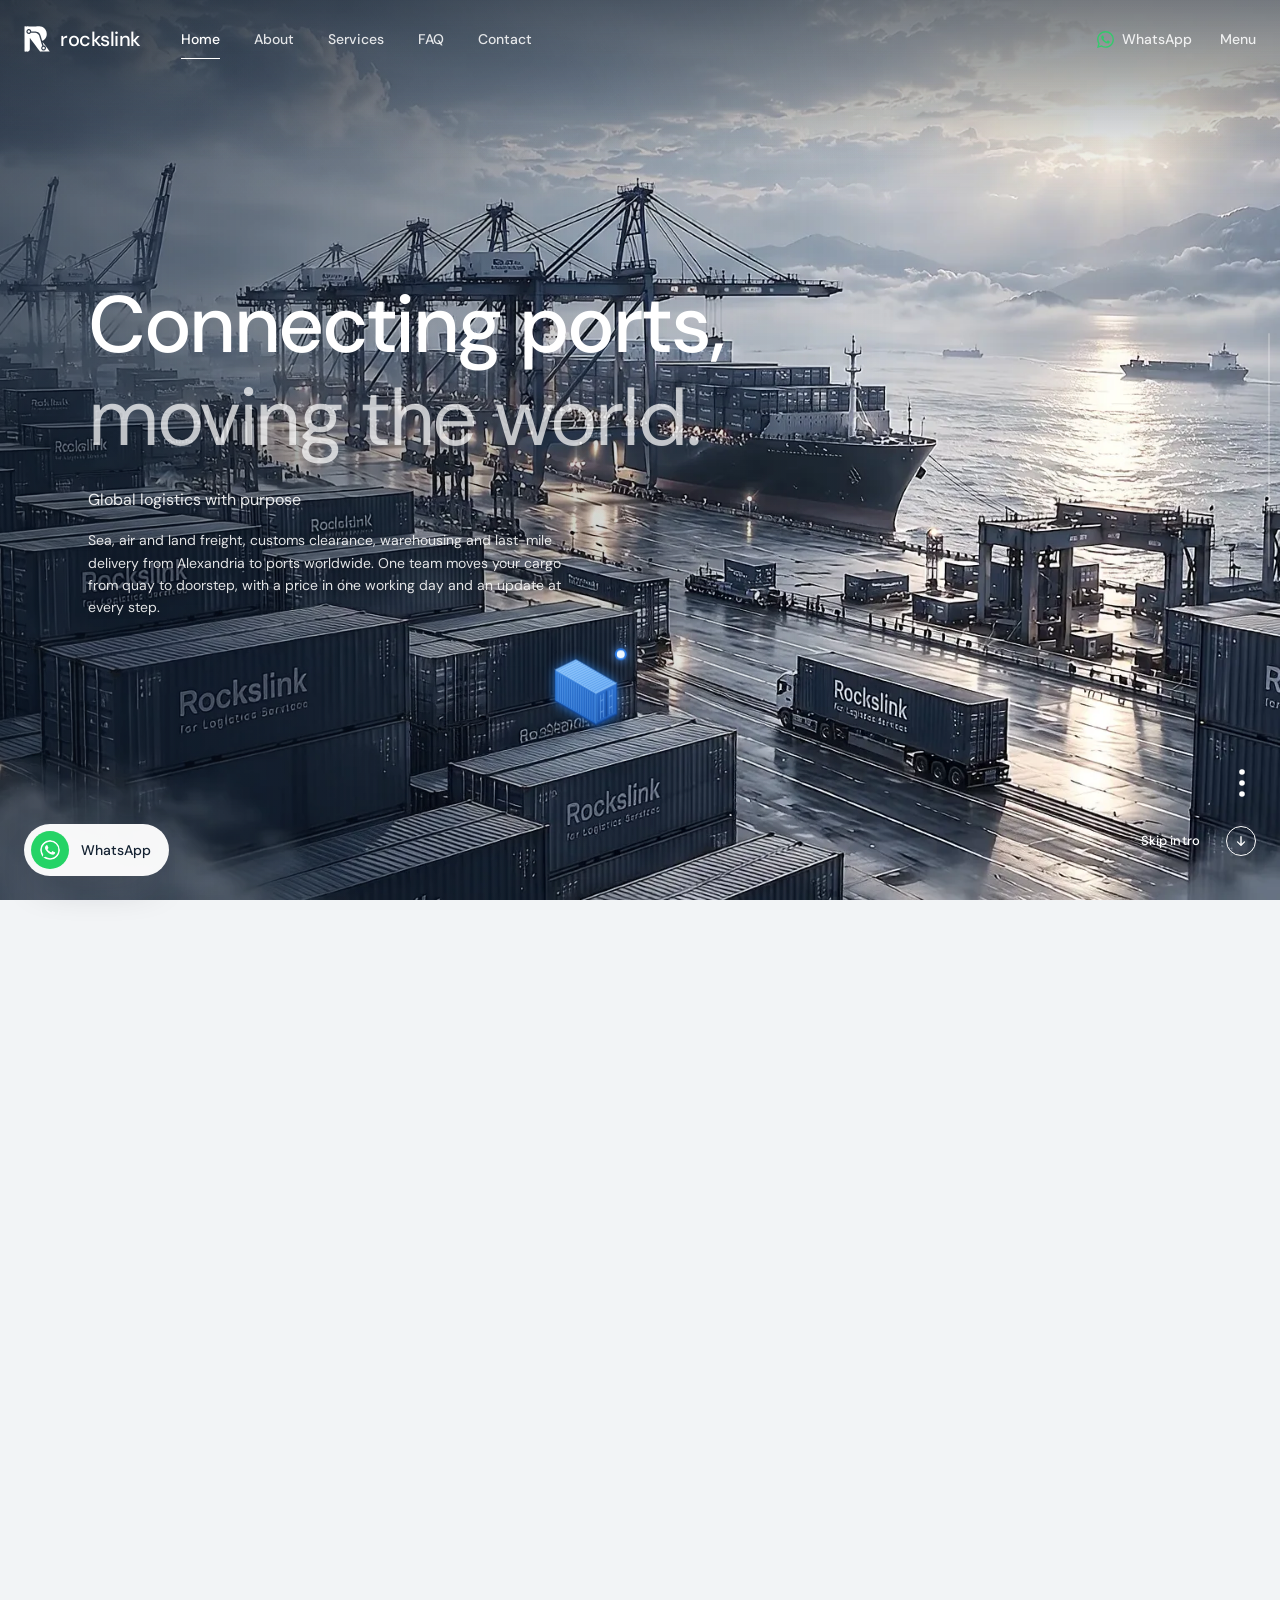
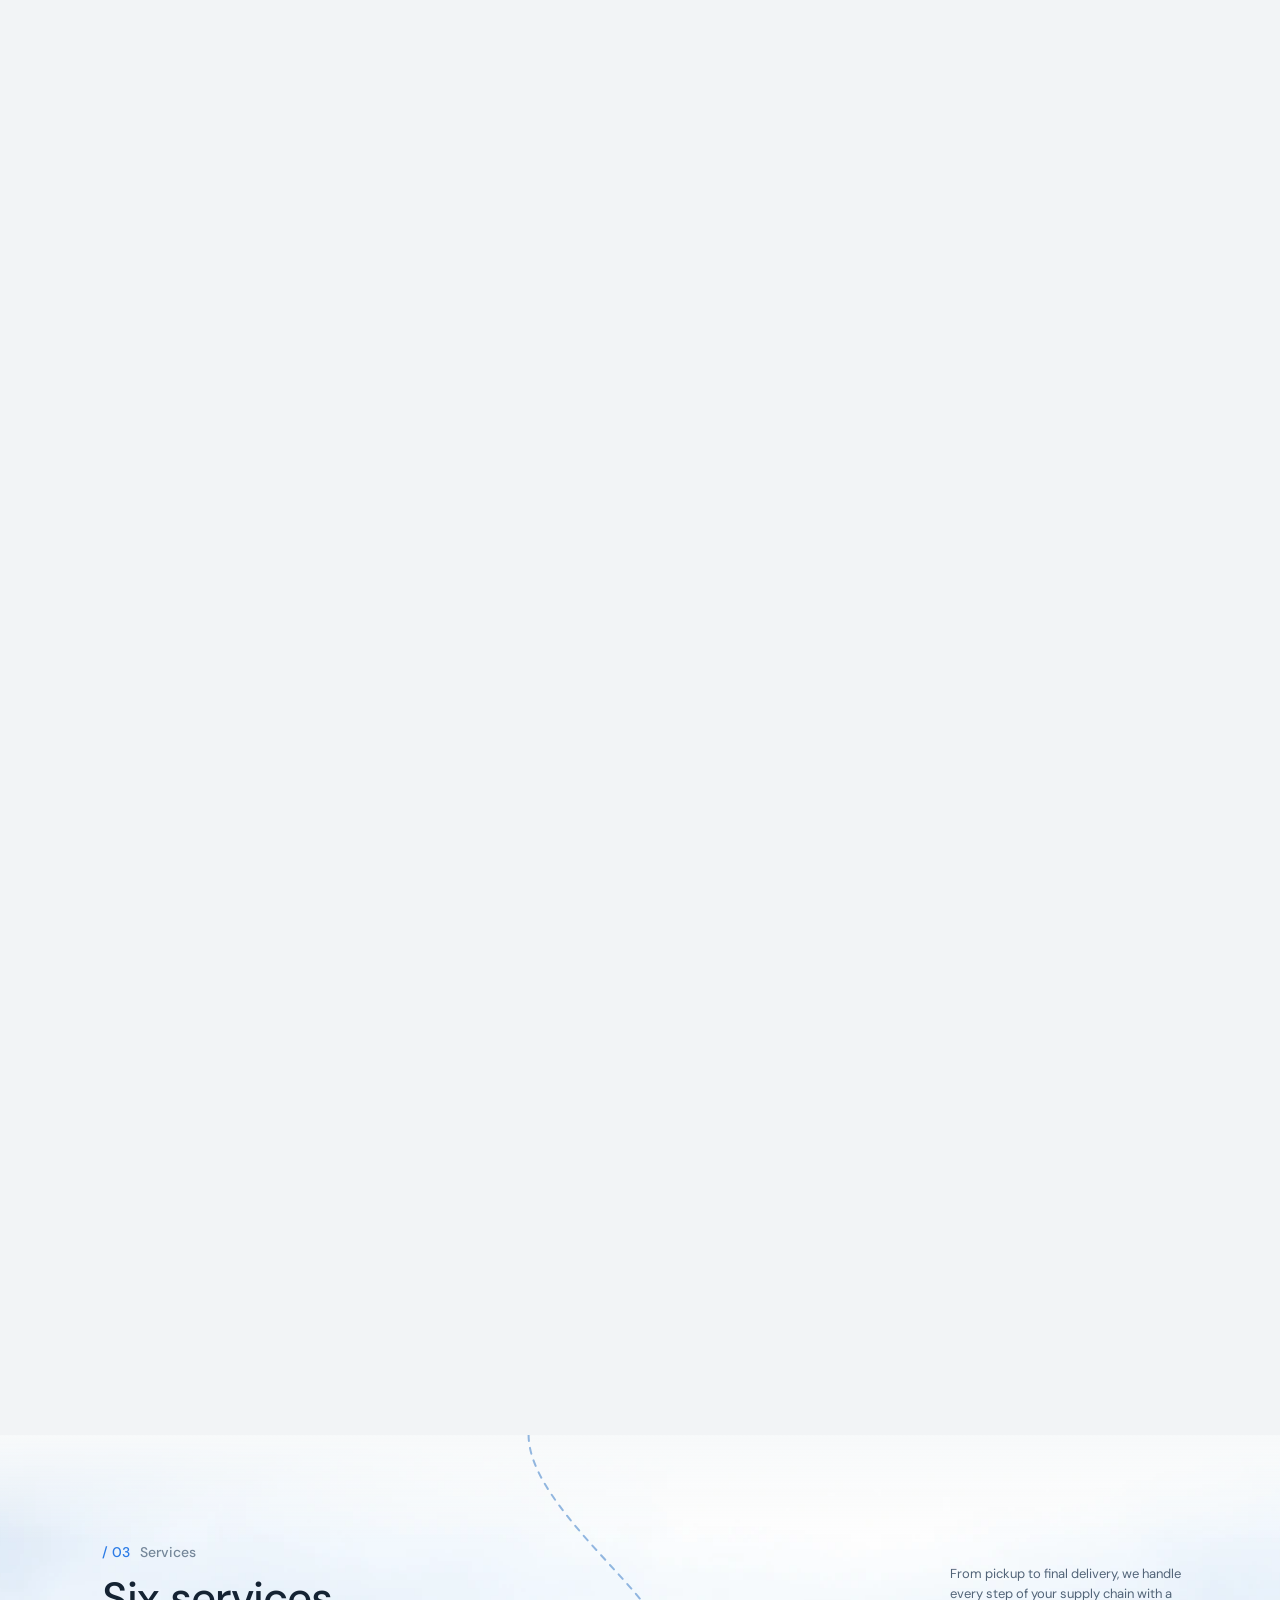
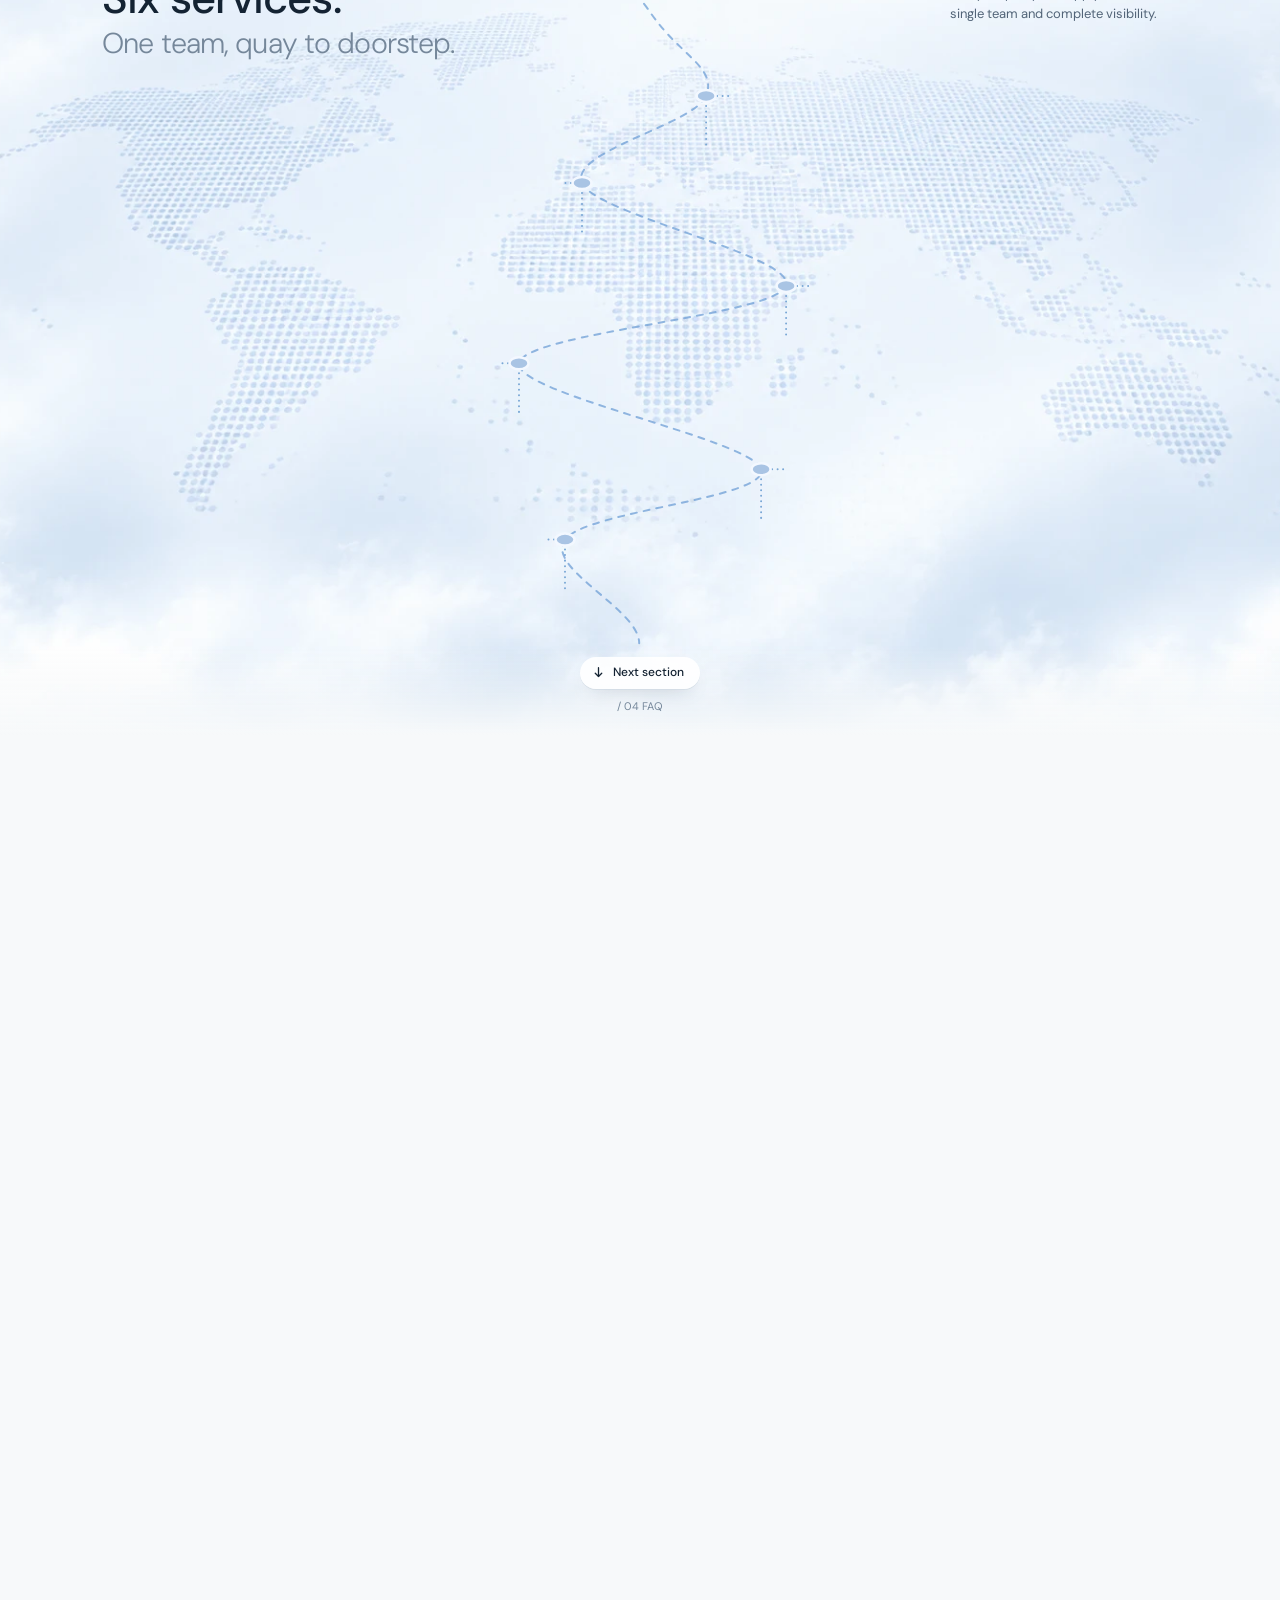
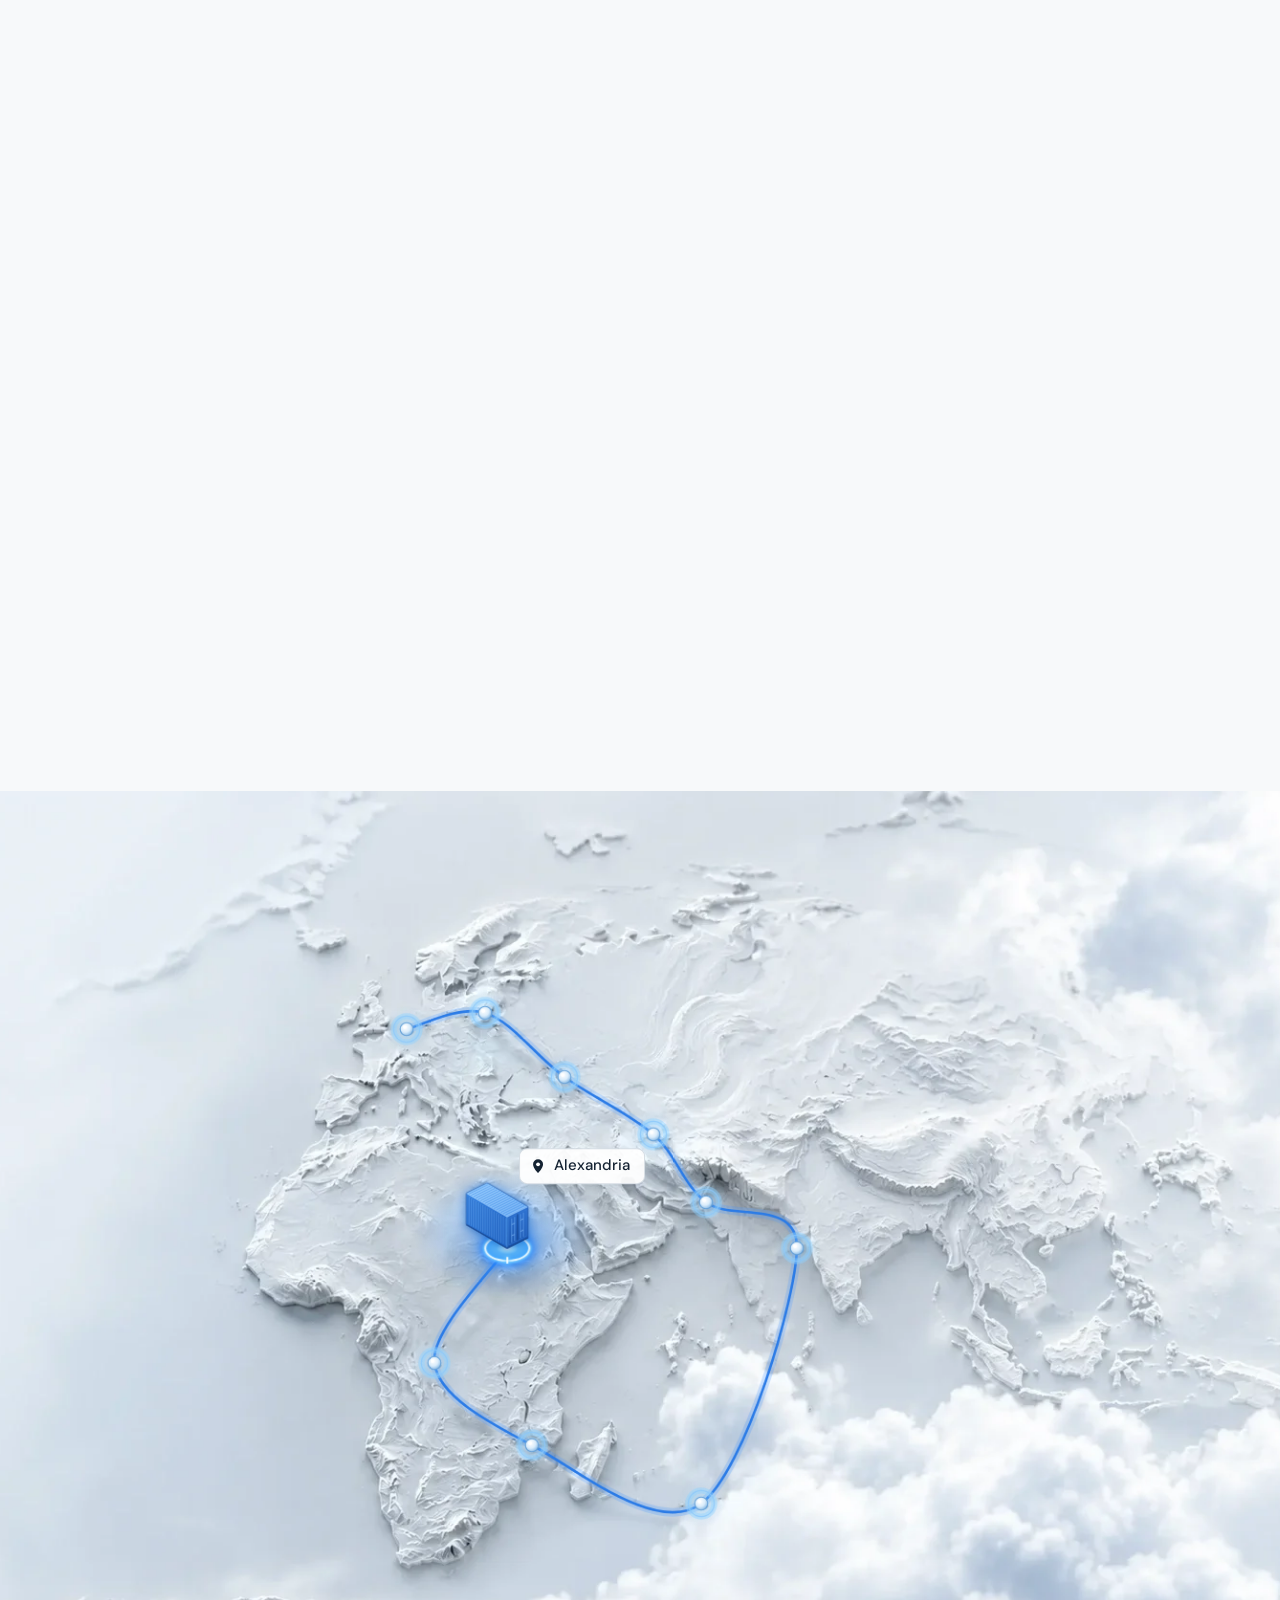
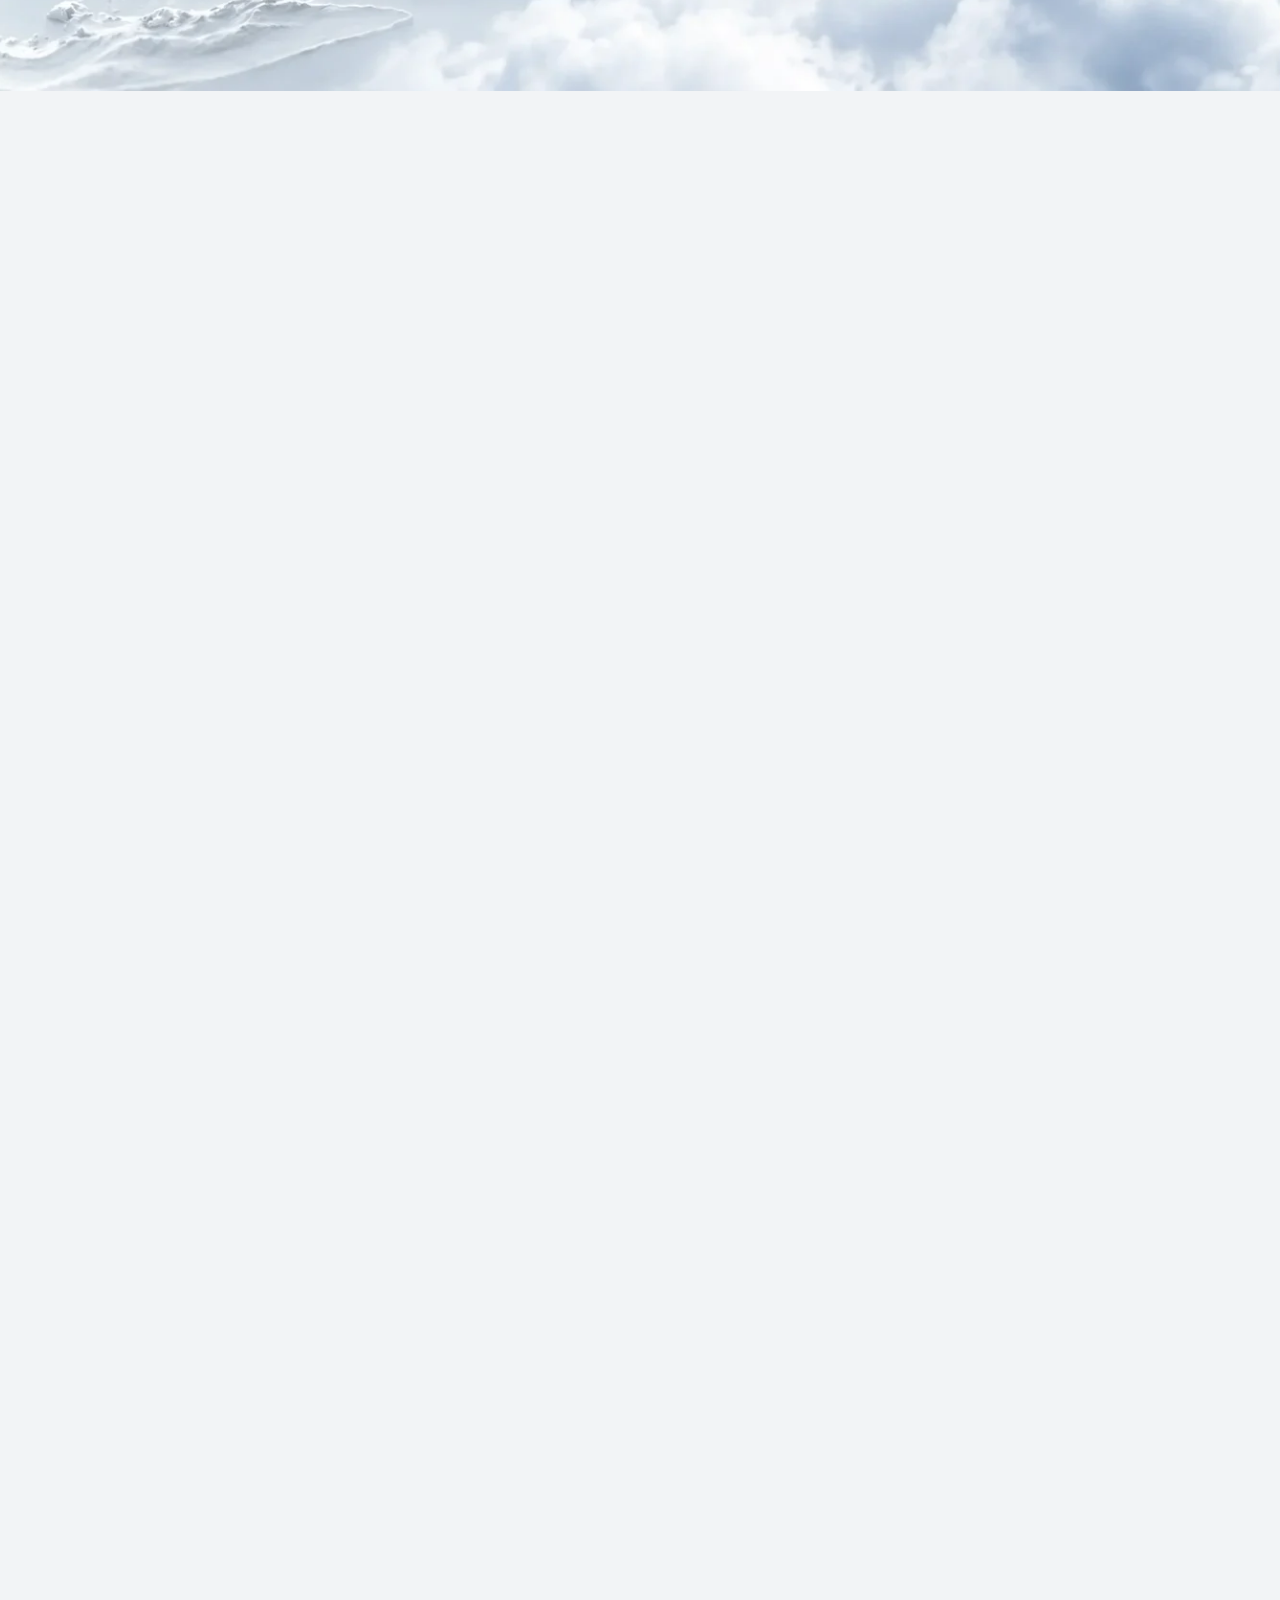
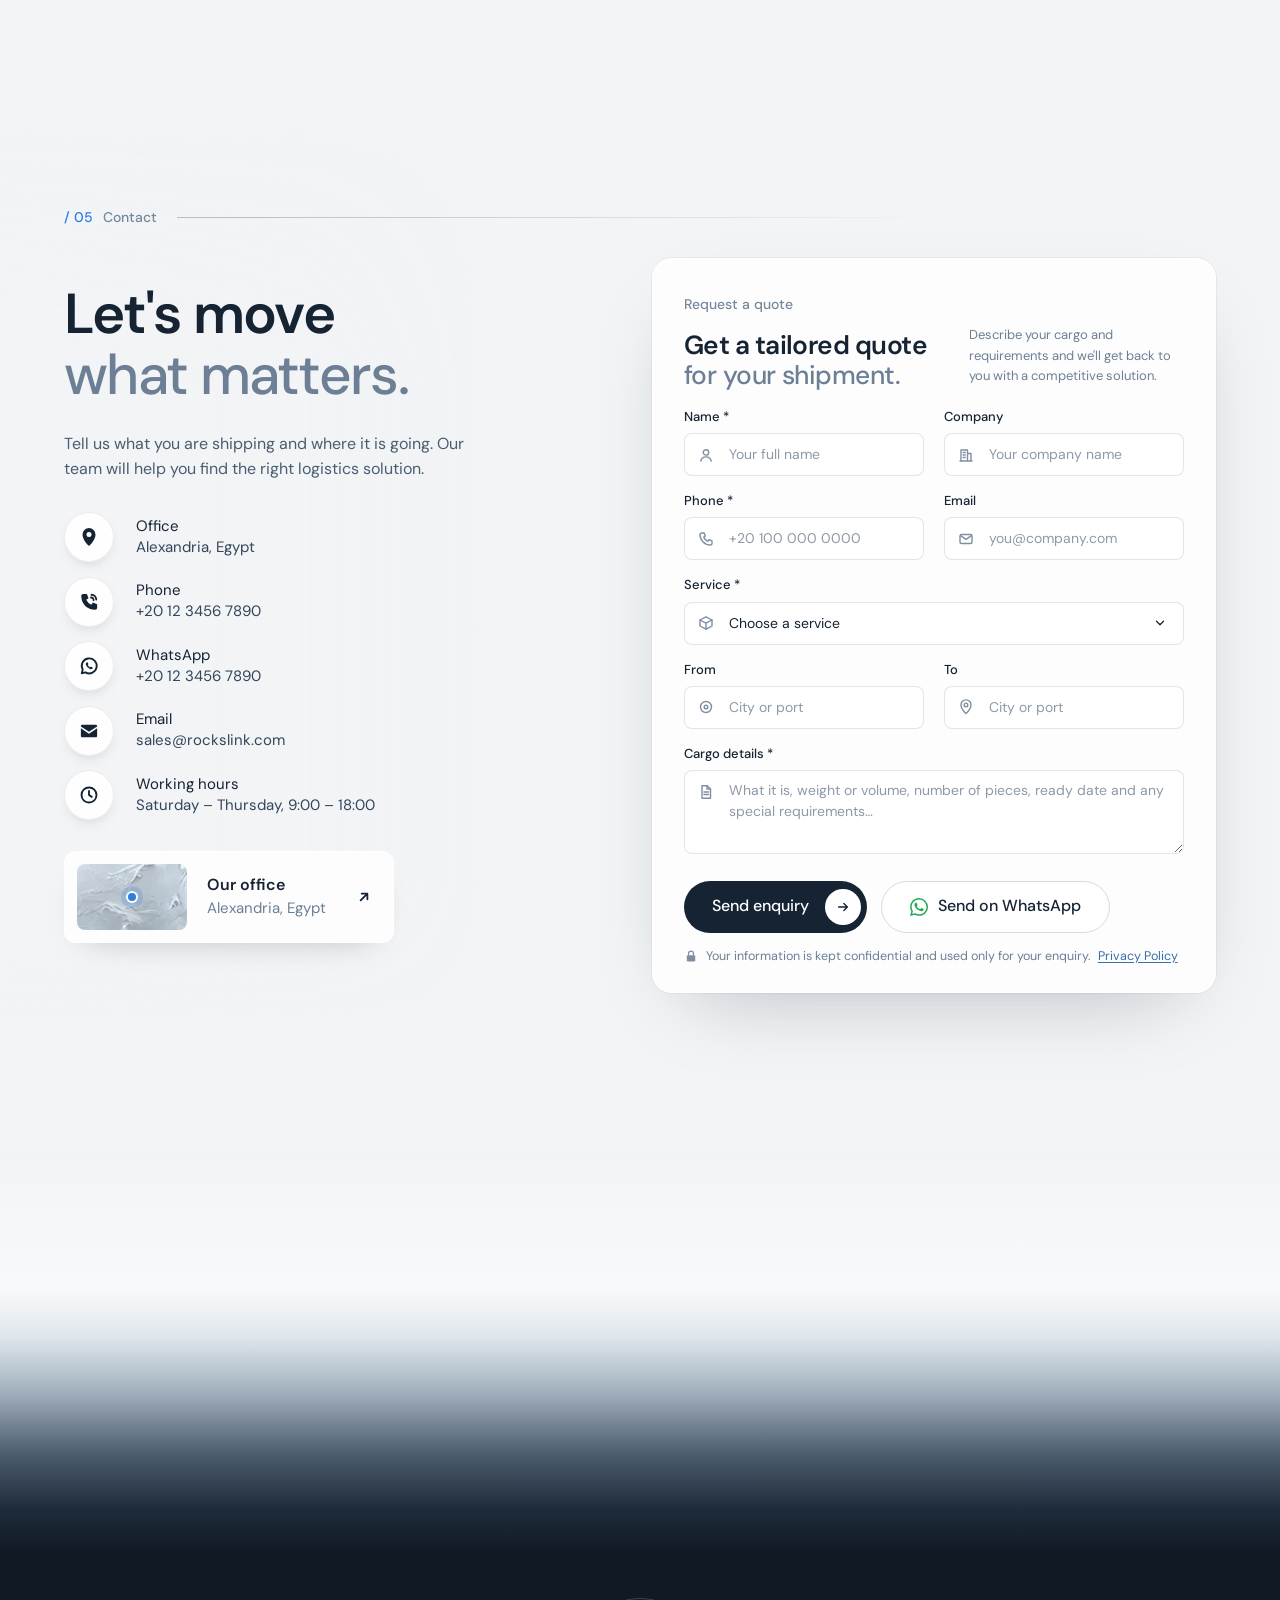
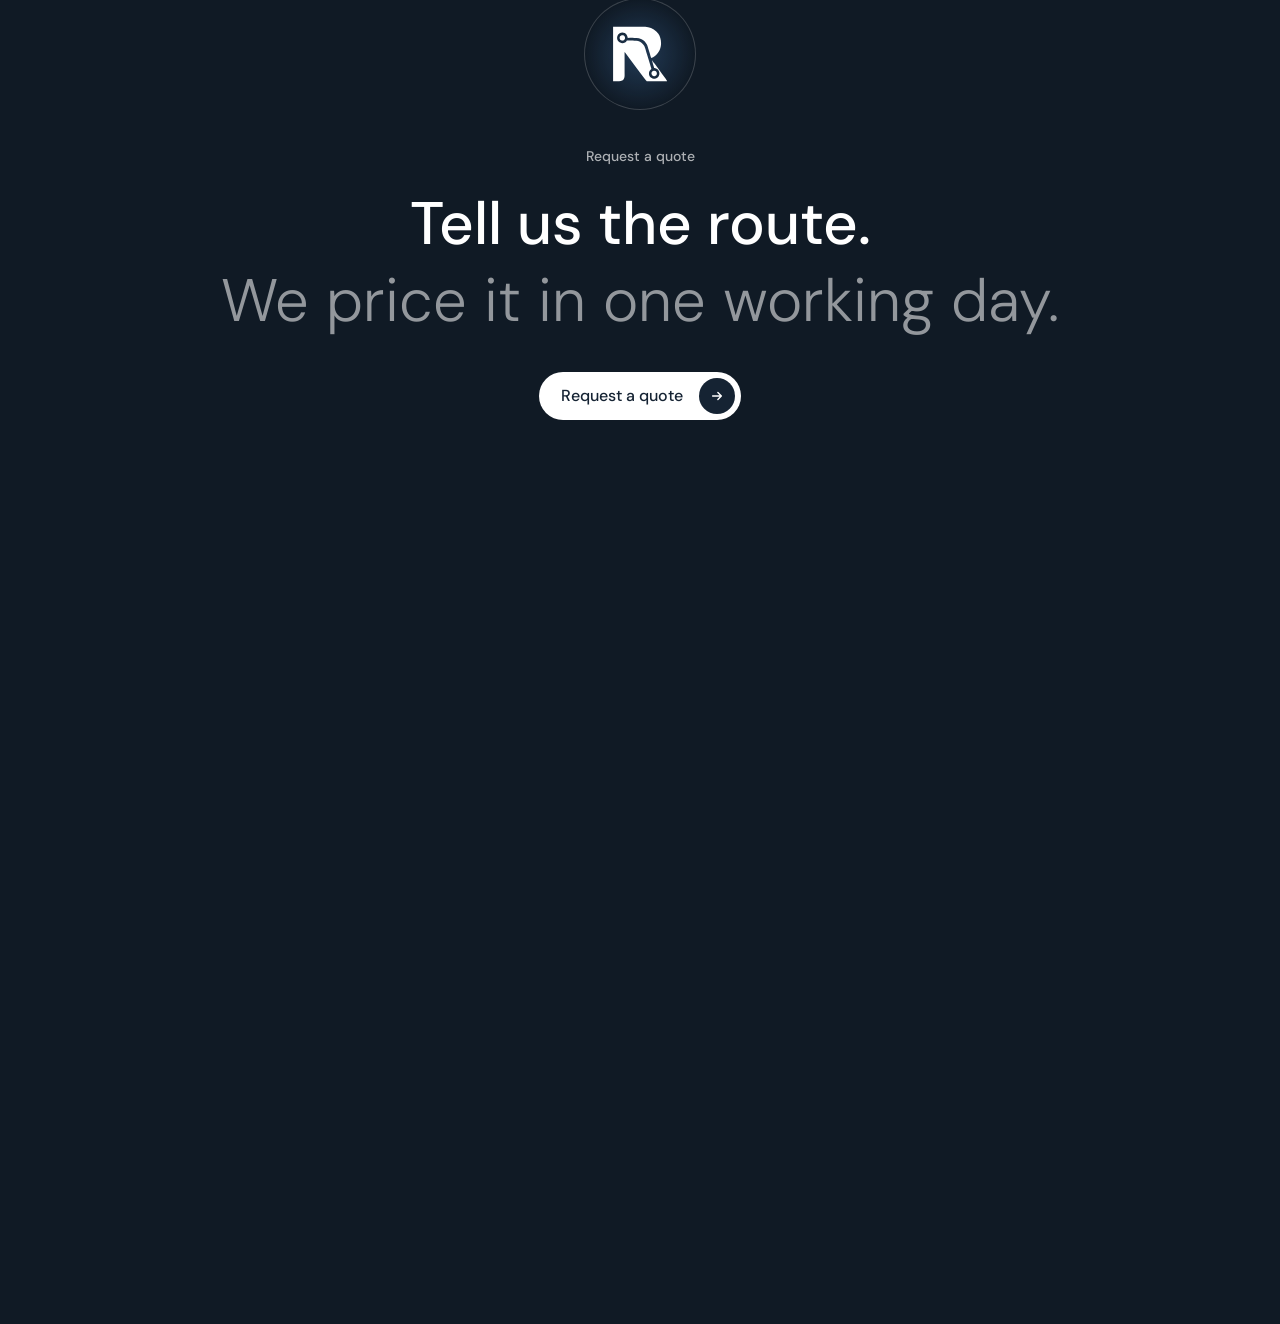
==== commit 0ecd93d7: "Remove the hero service tags; phone and WhatsApp +20 12 3456 7890 Co-Authored-By: Claude Opus 5.5 <n" ====
--- a/index.html
+++ b/index.html
@@ -15,7 +15,7 @@
   <link rel="preload" href="assets/fonts/dm-sans-500-latin.woff2" as="font" type="font/woff2" crossorigin />
   <link rel="preload" as="image" href="frames/f_001.webp" media="(min-width: 900px)" fetchpriority="high" />
   <link rel="preload" as="fetch" href="frames-m/f_001.webp" media="(max-width: 899px)" crossorigin="anonymous" fetchpriority="high" />
-  <link rel="stylesheet" href="styles.css?v=20261028-1" />
+  <link rel="stylesheet" href="styles.css?v=20261028-2" />
   <script type="application/ld+json">
   {"@context": "https://schema.org", "@type": "FAQPage", "mainEntity": [{"@type": "Question", "name": "How long does a shipment take?", "acceptedAnswer": {"@type": "Answer", "text": "Land freight inside Egypt usually arrives in 1 to 3 working days. Sea freight depends on the route: about 5 to 12 days across the Mediterranean and 25 to 35 days from Asia. Air freight is usually 2 to 5 days door to door. Every quote states the transit time for your route."}}, {"@type": "Question", "name": "Will I know where my cargo is?", "acceptedAnswer": {"@type": "Answer", "text": "Yes. Your operator sends an update by WhatsApp or email at each step: pickup, departure, arrival, customs release and delivery. You can also call at any time during working hours."}}, {"@type": "Question", "name": "Which documents do I need?", "acceptedAnswer": {"@type": "Answer", "text": "For most international shipments: a commercial invoice, a packing list, the bill of lading or air waybill, and a certificate of origin. Imports into Egypt also need an ACID number. We send you a checklist for your shipment with the quote."}}, {"@type": "Question", "name": "Can you register the ACID number for me?", "acceptedAnswer": {"@type": "Answer", "text": "Yes. Our customs team handles the ACID registration with your supplier before the goods are shipped, so the cargo is not held at the port."}}, {"@type": "Question", "name": "What can't you ship?", "acceptedAnswer": {"@type": "Answer", "text": "Weapons, narcotics, counterfeit goods and any item banned by Egyptian customs or by the destination country. Some dangerous goods, such as batteries, chemicals and flammable liquids, can travel with the correct classification and packing. Tell us what the cargo is and we confirm before you book."}}, {"@type": "Question", "name": "Is my cargo insured?", "acceptedAnswer": {"@type": "Answer", "text": "Carrier liability is limited by law and rarely covers the full value of the goods. We recommend cargo insurance for the full invoice value, and we can arrange it for you. The premium is a small percentage of the cargo value and is shown on the quote."}}, {"@type": "Question", "name": "What happens if goods are damaged?", "acceptedAnswer": {"@type": "Answer", "text": "Take photos and note the damage on the delivery receipt before you sign. Then send the photos to your operator within 3 days. We open the claim with the insurer and follow it until it is settled."}}, {"@type": "Question", "name": "How do I pay?", "acceptedAnswer": {"@type": "Answer", "text": "By bank transfer in Egyptian pounds or US dollars. New customers pay before dispatch. Regular customers can apply for monthly invoicing with agreed credit terms."}}, {"@type": "Question", "name": "Are there hidden charges?", "acceptedAnswer": {"@type": "Answer", "text": "No. The quote lists every charge: freight, port and terminal fees, customs and delivery. Duties and taxes set by the government are shown separately and passed on at cost."}}]}
   </script>
@@ -64,7 +64,7 @@
       <a href="#contact" data-spy="contact">Contact</a>
     </nav>
     <div class="nav__right">
-      <a href="https://wa.me/201200029811" target="_blank" rel="noopener" class="nav__news"><svg class="nav__wa" aria-hidden="true"><use href="#i-whatsapp" /></svg>WhatsApp</a>
+      <a href="https://wa.me/201234567890" target="_blank" rel="noopener" class="nav__news"><svg class="nav__wa" aria-hidden="true"><use href="#i-whatsapp" /></svg>WhatsApp</a>
       <button class="nav__menu" id="menuBtn" aria-expanded="false" aria-controls="menu">Menu</button>
     </div>
   </header>
@@ -83,7 +83,7 @@
         <p class="kicker">Office</p>
         <p>Office address<br />Alexandria, Egypt</p>
         <p class="kicker">Get in touch</p>
-        <p><a href="tel:+201200029811">+20 12 00029811</a><br /><a href="mailto:sales@rockslink.com">sales@rockslink.com</a></p>
+        <p><a href="tel:+201234567890">+20 12 3456 7890</a><br /><a href="mailto:sales@rockslink.com">sales@rockslink.com</a></p>
       </div>
     </div>
   </div>
@@ -105,7 +105,6 @@
           </h1>
           <p class="hero__sub"><span>Global logistics with purpose</span></p>
           <p class="hero__lede"><span>Sea, air and land freight, customs clearance, warehousing and last-mile delivery from Alexandria to ports worldwide. One team moves your cargo from quay to doorstep, with a price in one working day and an update at every step.</span></p>
-          <ul class="hero__services" aria-label="Our services"><li>Sea freight</li><li>Air freight</li><li>Land freight</li><li>Customs</li><li>Warehousing</li><li>Last mile</li></ul>
         </div>
 
         <!-- Chapter 2: statement -->
@@ -369,8 +368,8 @@
               <!-- Placeholder contact details: replace with the real Rockslink details -->
               <dl class="info">
                 <div><dt><span class="info__ico"><svg class="ico" aria-hidden="true"><use href="#i-pin-solid" /></svg></span>Office</dt><dd>Alexandria, Egypt</dd></div>
-                <div><dt><span class="info__ico"><svg class="ico" aria-hidden="true"><use href="#i-phone-solid" /></svg></span>Phone</dt><dd><a href="tel:+201200029811">+20 12 00029811</a></dd></div>
-                <div><dt><span class="info__ico"><svg class="ico" aria-hidden="true"><use href="#i-wa" /></svg></span>WhatsApp</dt><dd><a href="https://wa.me/201200029811" target="_blank" rel="noopener" aria-label="WhatsApp +20 12 00029811">+20 12 00029811</a></dd></div>
+                <div><dt><span class="info__ico"><svg class="ico" aria-hidden="true"><use href="#i-phone-solid" /></svg></span>Phone</dt><dd><a href="tel:+201234567890">+20 12 3456 7890</a></dd></div>
+                <div><dt><span class="info__ico"><svg class="ico" aria-hidden="true"><use href="#i-wa" /></svg></span>WhatsApp</dt><dd><a href="https://wa.me/201234567890" target="_blank" rel="noopener" aria-label="WhatsApp +20 12 3456 7890">+20 12 3456 7890</a></dd></div>
                 <div><dt><span class="info__ico"><svg class="ico" aria-hidden="true"><use href="#i-mail-solid" /></svg></span>Email</dt><dd><a href="mailto:sales@rockslink.com">sales@rockslink.com</a></dd></div>
                 <div><dt><span class="info__ico"><svg class="ico" aria-hidden="true"><use href="#i-clock" /></svg></span>Working hours</dt><dd>Saturday – Thursday, 9:00 – 18:00</dd></div>
               </dl>
@@ -383,7 +382,7 @@
               </a>
             </div>
 
-            <form class="enquiry" id="enquiry" novalidate data-endpoint="https://formsubmit.co/ajax/sales@rockslink.com" data-email="sales@rockslink.com" data-whatsapp="201200029811" aria-labelledby="enquiryTitle">
+            <form class="enquiry" id="enquiry" novalidate data-endpoint="https://formsubmit.co/ajax/sales@rockslink.com" data-email="sales@rockslink.com" data-whatsapp="201234567890" aria-labelledby="enquiryTitle">
               <div class="enquiry__head">
                 <div>
                   <p class="label">Request a quote</p>
@@ -478,7 +477,7 @@
         </div>
         <div>
           <p class="footer__label">Contact</p>
-          <ul><li><a href="tel:+201200029811">+20 12 00029811</a></li><li><a href="mailto:sales@rockslink.com">sales@rockslink.com</a></li><li><a href="https://wa.me/201200029811" target="_blank" rel="noopener">WhatsApp</a></li><li><span>Alexandria, Egypt</span></li></ul>
+          <ul><li><a href="tel:+201234567890">+20 12 3456 7890</a></li><li><a href="mailto:sales@rockslink.com">sales@rockslink.com</a></li><li><a href="https://wa.me/201234567890" target="_blank" rel="noopener">WhatsApp</a></li><li><span>Alexandria, Egypt</span></li></ul>
         </div>
         <div>
           <p class="footer__label">Socials</p>
@@ -496,7 +495,7 @@
   <!-- Floating WhatsApp -->
   <button type="button" class="to-top" id="toTop" aria-label="Back to top"><svg viewBox="0 0 16 16" aria-hidden="true"><path d="M8 13V3M4 7l4-4 4 4" /></svg></button>
   <a class="quote-fab" id="quoteFab" href="#contact">Get a quote <svg viewBox="0 0 16 16" aria-hidden="true"><path d="M3 8h10M9 4l4 4-4 4" /></svg></a>
-  <a class="wa-fab" href="https://wa.me/201200029811" target="_blank" rel="noopener" aria-label="Chat with Rockslink on WhatsApp">
+  <a class="wa-fab" href="https://wa.me/201234567890" target="_blank" rel="noopener" aria-label="Chat with Rockslink on WhatsApp">
     <svg viewBox="0 0 24 24" aria-hidden="true"><path d="M17.47 14.38c-.3-.15-1.76-.87-2.03-.97-.27-.1-.47-.15-.67.15-.2.3-.77.97-.94 1.16-.17.2-.35.22-.64.08-.3-.15-1.26-.47-2.39-1.48-.88-.79-1.48-1.76-1.65-2.06-.17-.3-.02-.46.13-.6.13-.14.3-.35.45-.52.15-.17.2-.3.3-.5.1-.2.05-.37-.03-.52-.07-.15-.67-1.61-.92-2.2-.24-.58-.48-.5-.67-.51h-.57c-.2 0-.52.07-.79.37-.27.3-1.04 1.02-1.04 2.48s1.07 2.88 1.21 3.07c.15.2 2.1 3.2 5.08 4.49.71.31 1.26.49 1.7.63.71.22 1.36.19 1.87.12.57-.09 1.76-.72 2-1.41.25-.7.25-1.29.18-1.42-.08-.12-.28-.2-.57-.34m-5.42 7.4h-.01a9.87 9.87 0 0 1-5.03-1.38l-.36-.21-3.74.98 1-3.65-.24-.37a9.86 9.86 0 0 1-1.51-5.26c0-5.45 4.44-9.88 9.89-9.88 2.64 0 5.12 1.03 6.99 2.9a9.83 9.83 0 0 1 2.89 6.99c0 5.45-4.44 9.88-9.88 9.88m8.41-18.3A11.82 11.82 0 0 0 12.05 0C5.5 0 .16 5.34.16 11.89c0 2.1.55 4.14 1.59 5.95L.06 24l6.3-1.65a11.88 11.88 0 0 0 5.68 1.45h.01c6.55 0 11.89-5.34 11.89-11.89a11.82 11.82 0 0 0-3.48-8.41Z" /></svg>
     <span>WhatsApp</span>
   </a>
--- a/styles.css
+++ b/styles.css
@@ -242,18 +242,7 @@
   text-shadow: 0 1px 14px rgba(10, 20, 32, 0.7);
 }
 .hero__lede span { display: inline-block; animation: heroRise 1.3s var(--ease) 0.4s both; }
-.hero__services {
-  display: flex; flex-wrap: wrap; gap: 8px; max-width: 40em;
-  margin: var(--s-m) 0 0; padding: 0; list-style: none;
-  animation: heroRise 1.3s var(--ease) 0.5s both;
-}
-.hero__services li {
-  padding: 6px 14px; border-radius: 999px;
-  border: 1px solid rgba(255, 255, 255, 0.28);
-  background: rgba(10, 20, 32, 0.28);
-  font-size: 13px; letter-spacing: 0.01em; color: rgba(255, 255, 255, 0.9);
-}
-@media (prefers-reduced-motion: reduce) { .hero__lede span, .hero__services { animation: none; } }
+@media (prefers-reduced-motion: reduce) { .hero__lede span { animation: none; } }
 
 /* statement */
 .chapter--statement {
@@ -1343,8 +1332,6 @@
   .nav { padding: 18px 16px; }
   .nav__news { display: none; }
   .chapter--hero { padding: 0 16px; justify-content: flex-end; padding-bottom: 14vh; }
-  .hero__services { gap: 6px; }
-  .hero__services li { padding: 5px 11px; font-size: 12px; }
   .chapter--ship { padding: 0 16px; justify-content: flex-start; padding-top: 22vh; }
   .film__shade {
     background:
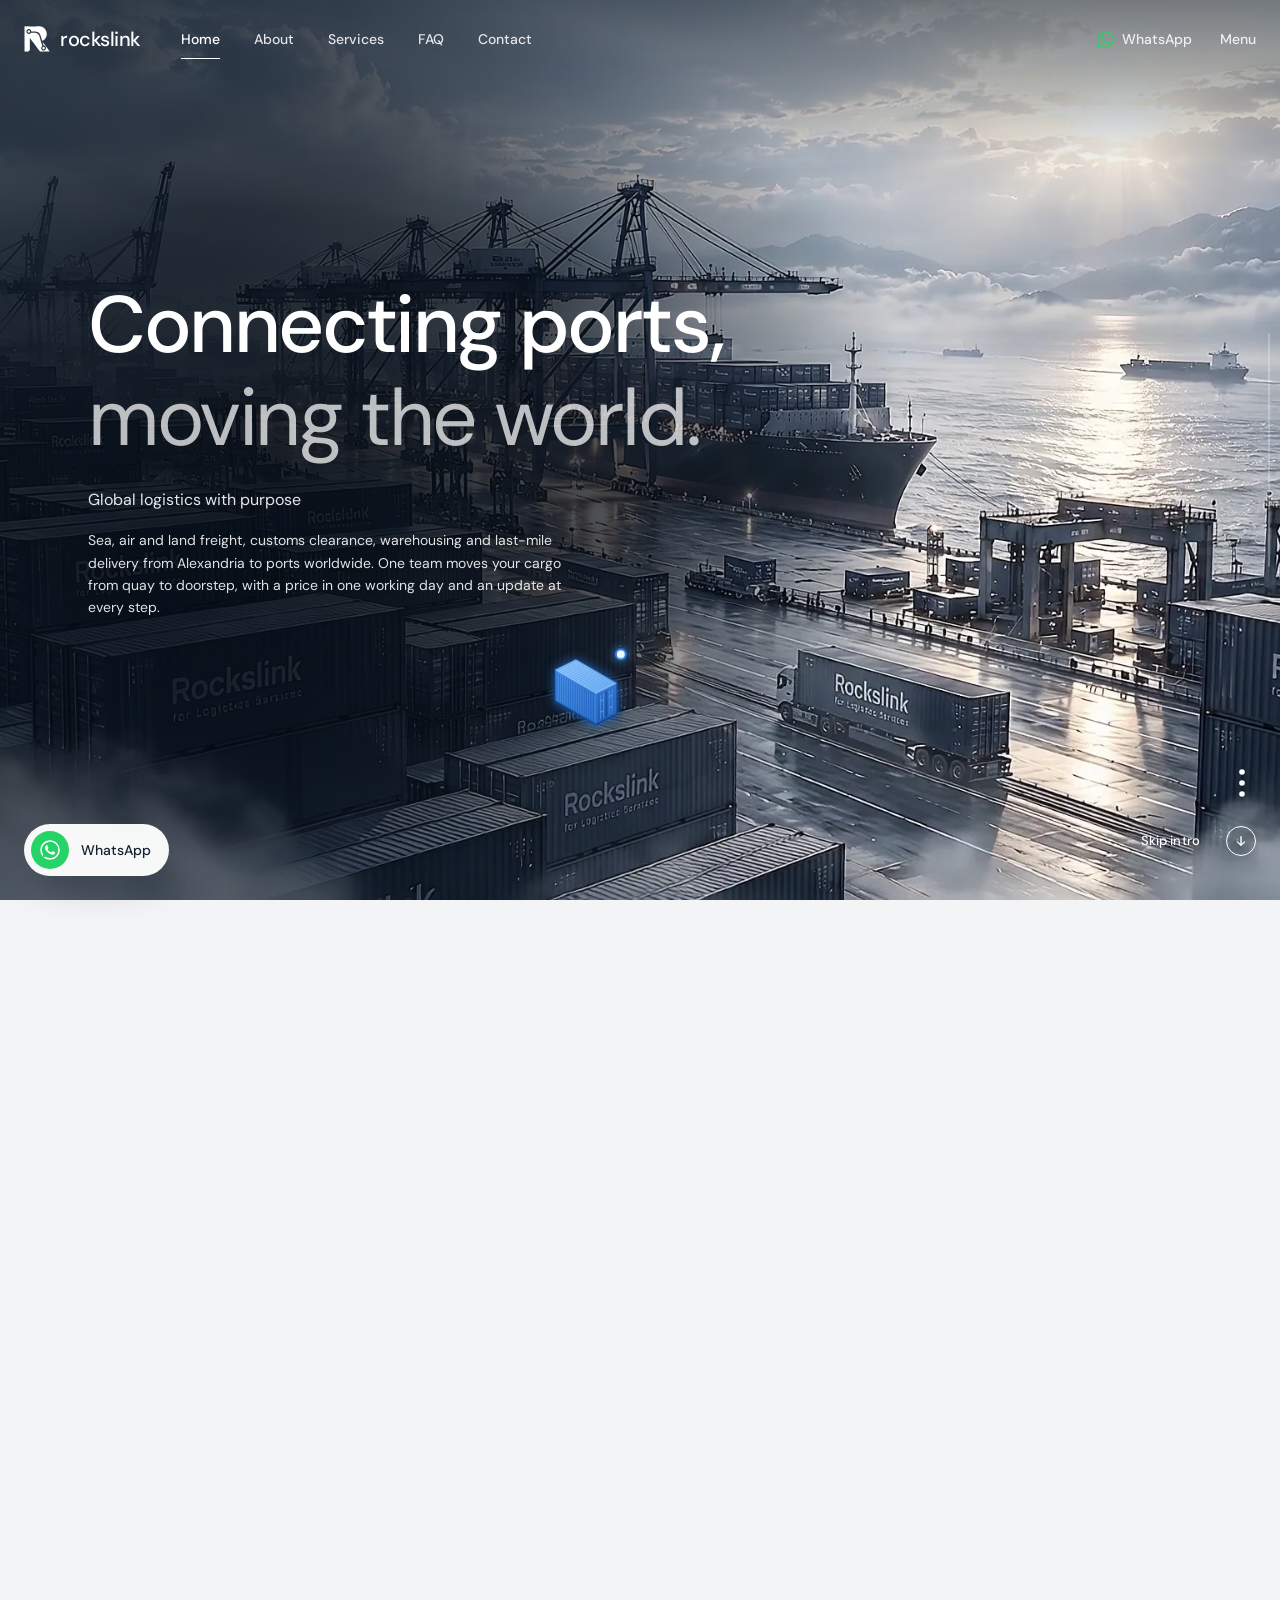
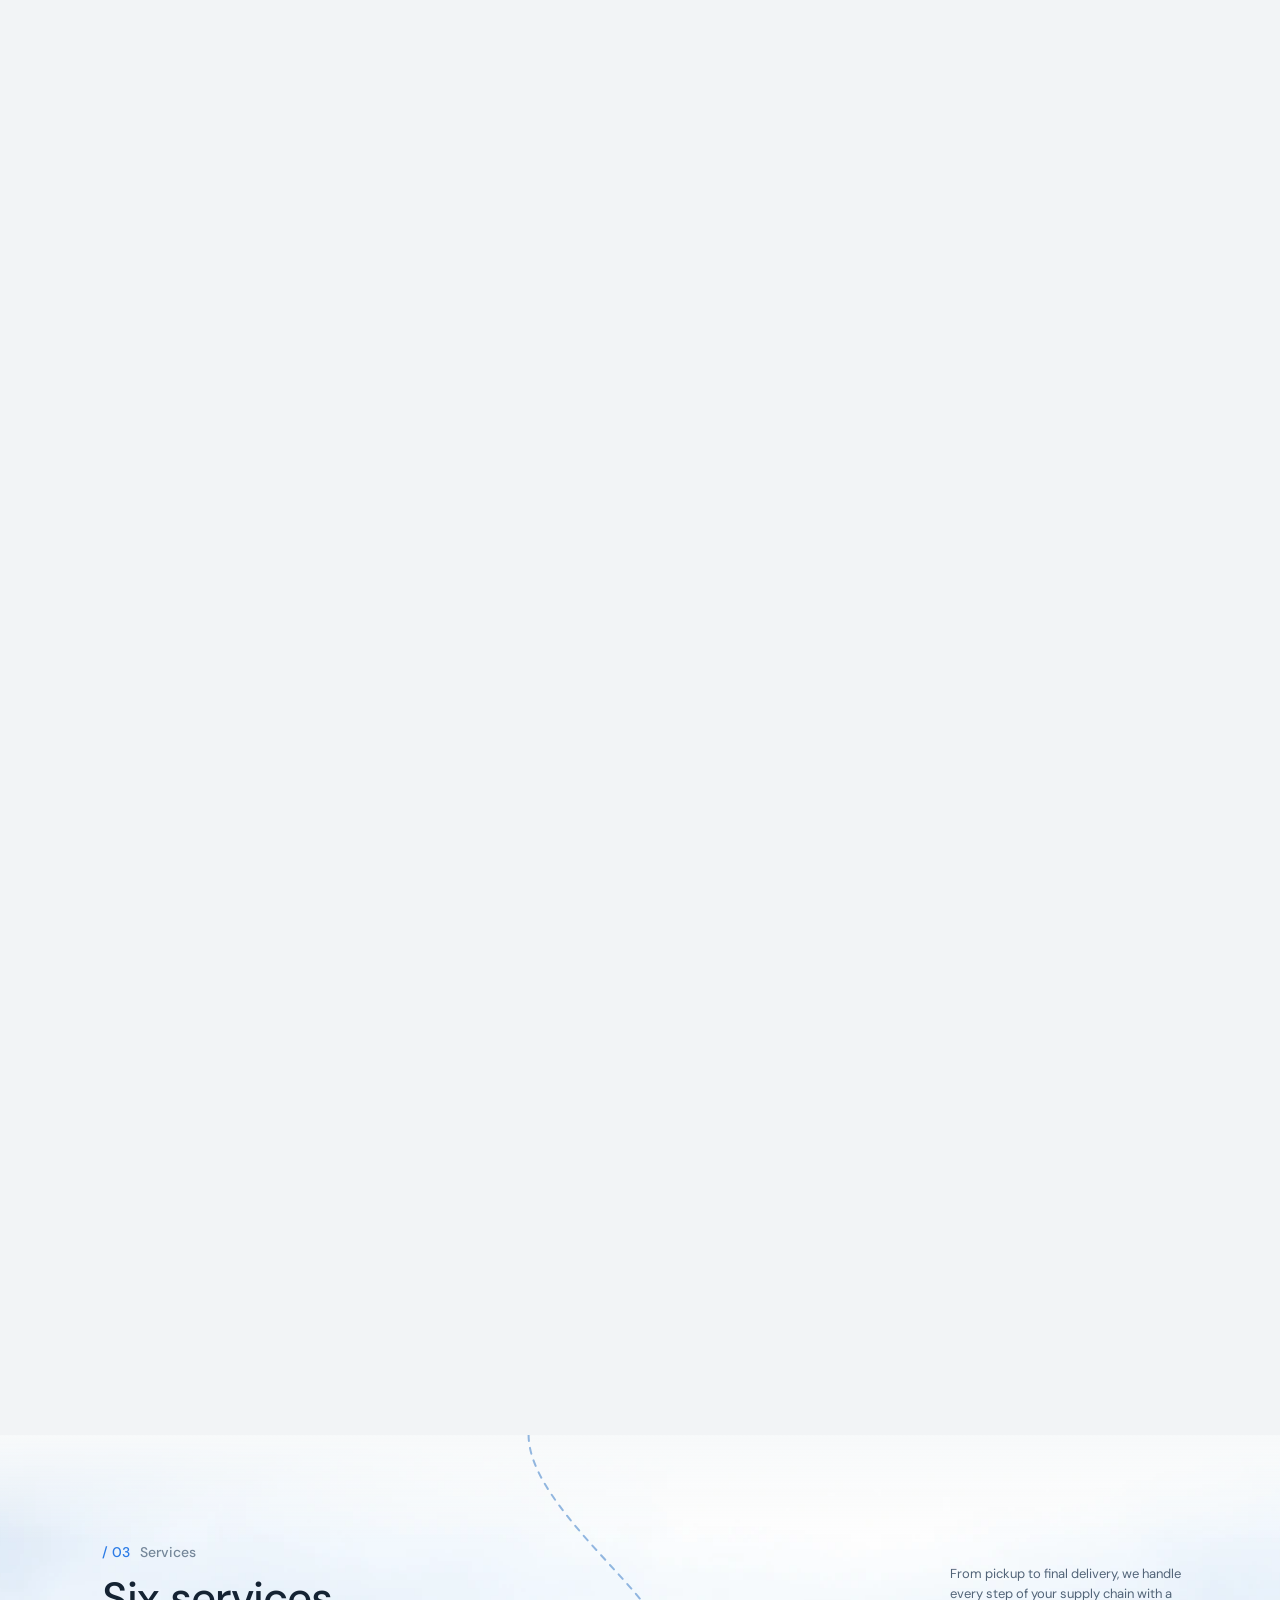
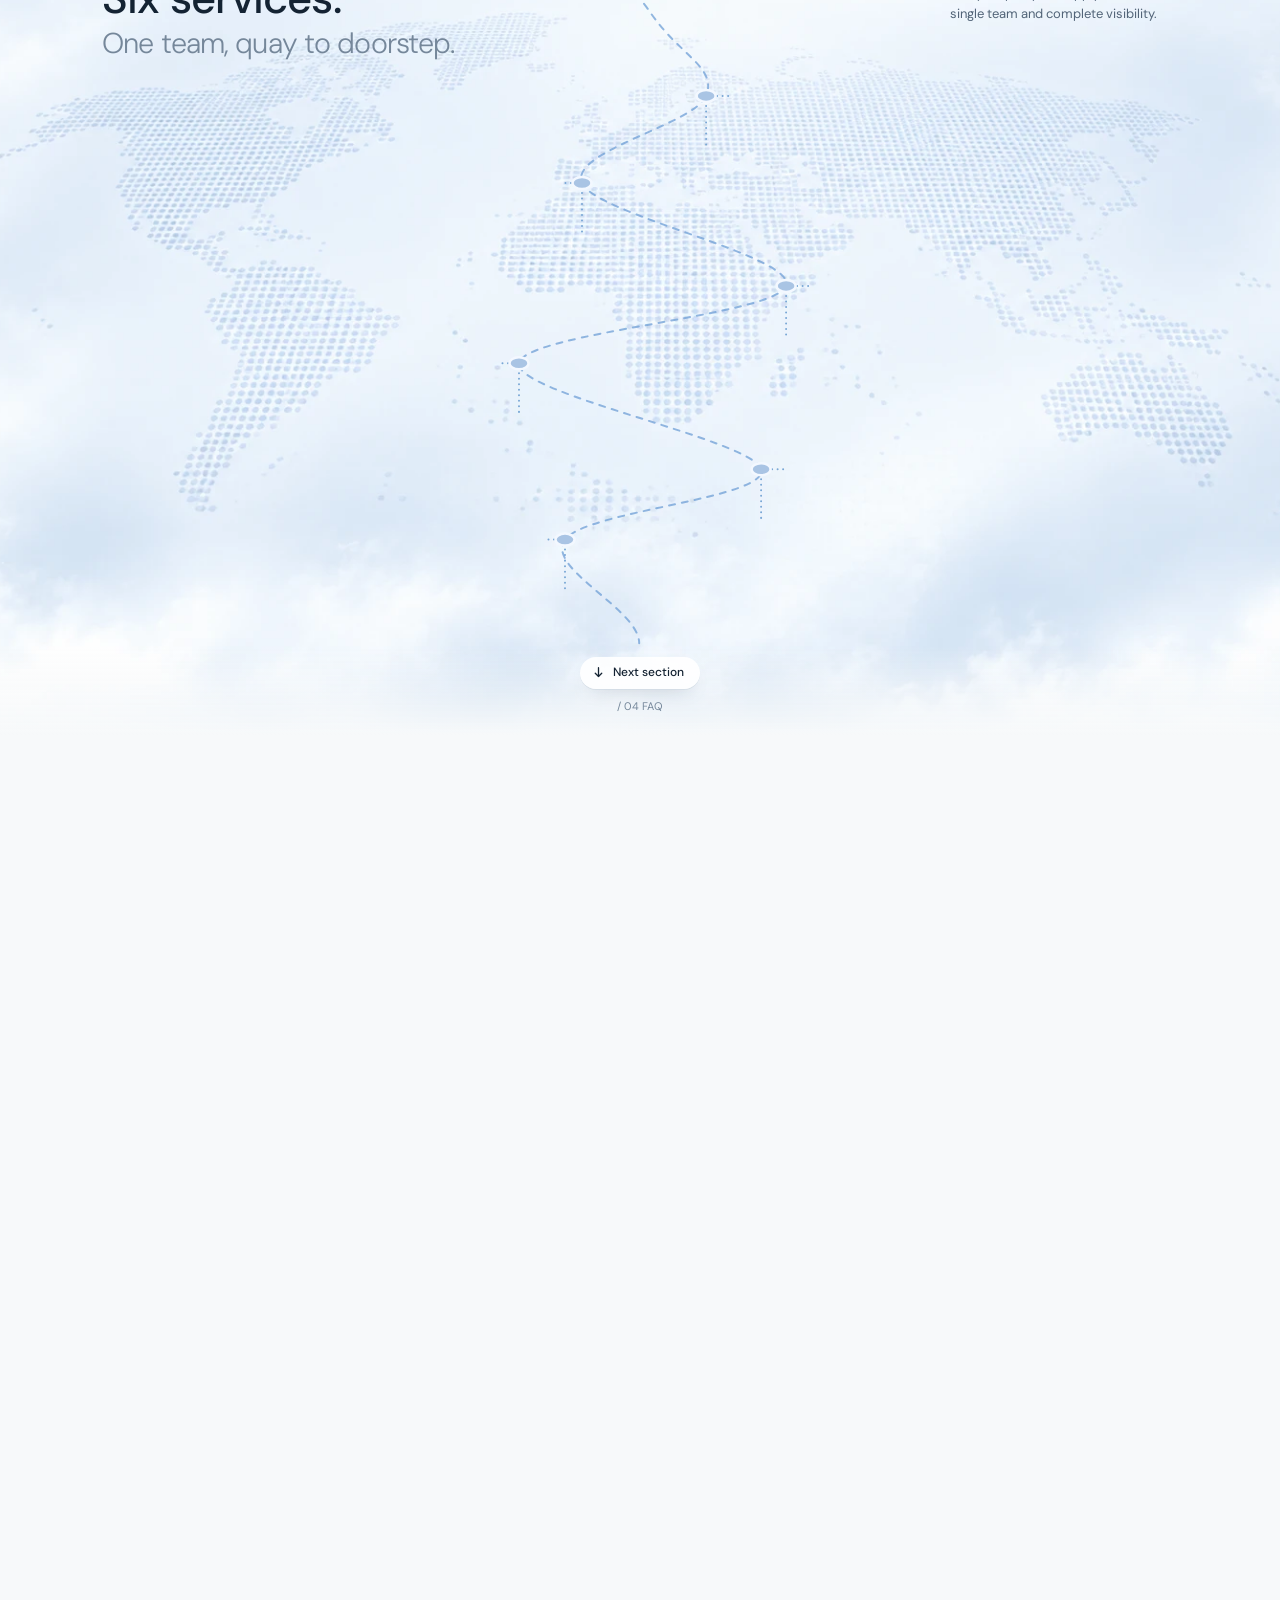
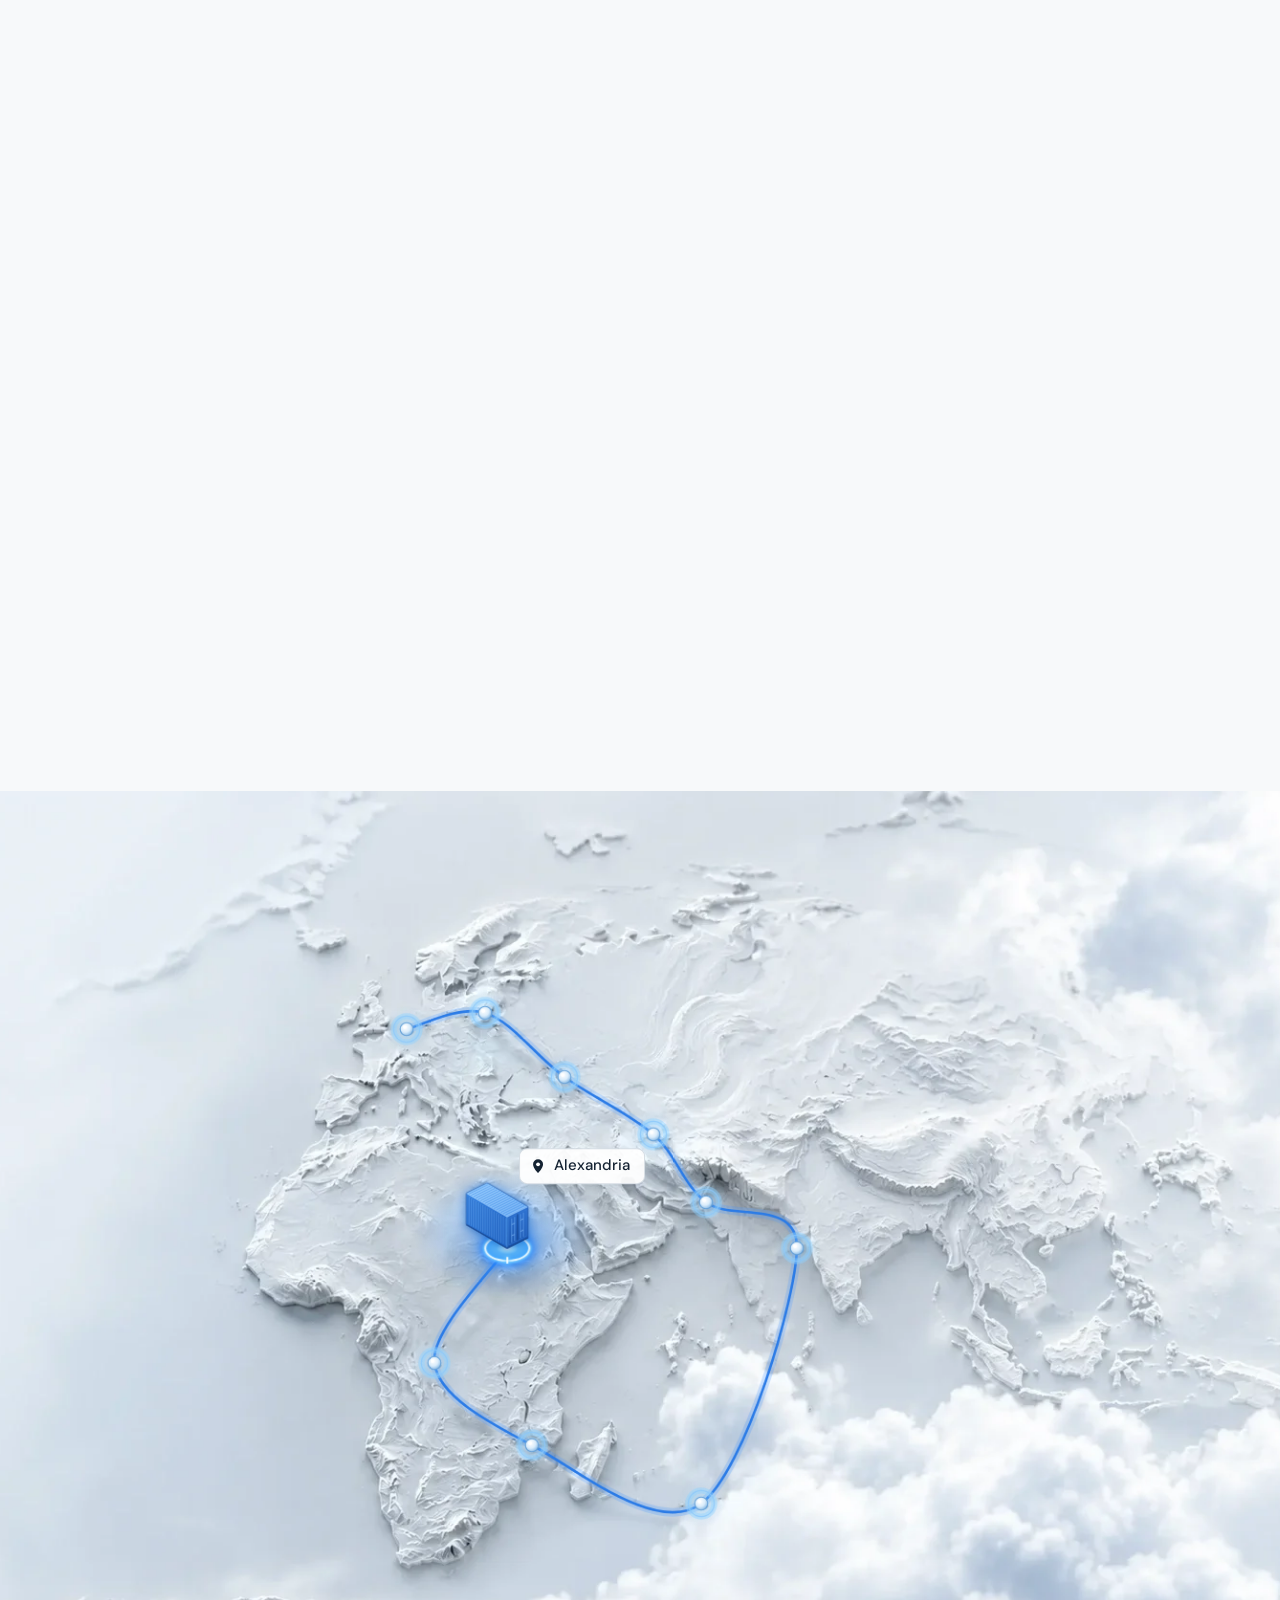
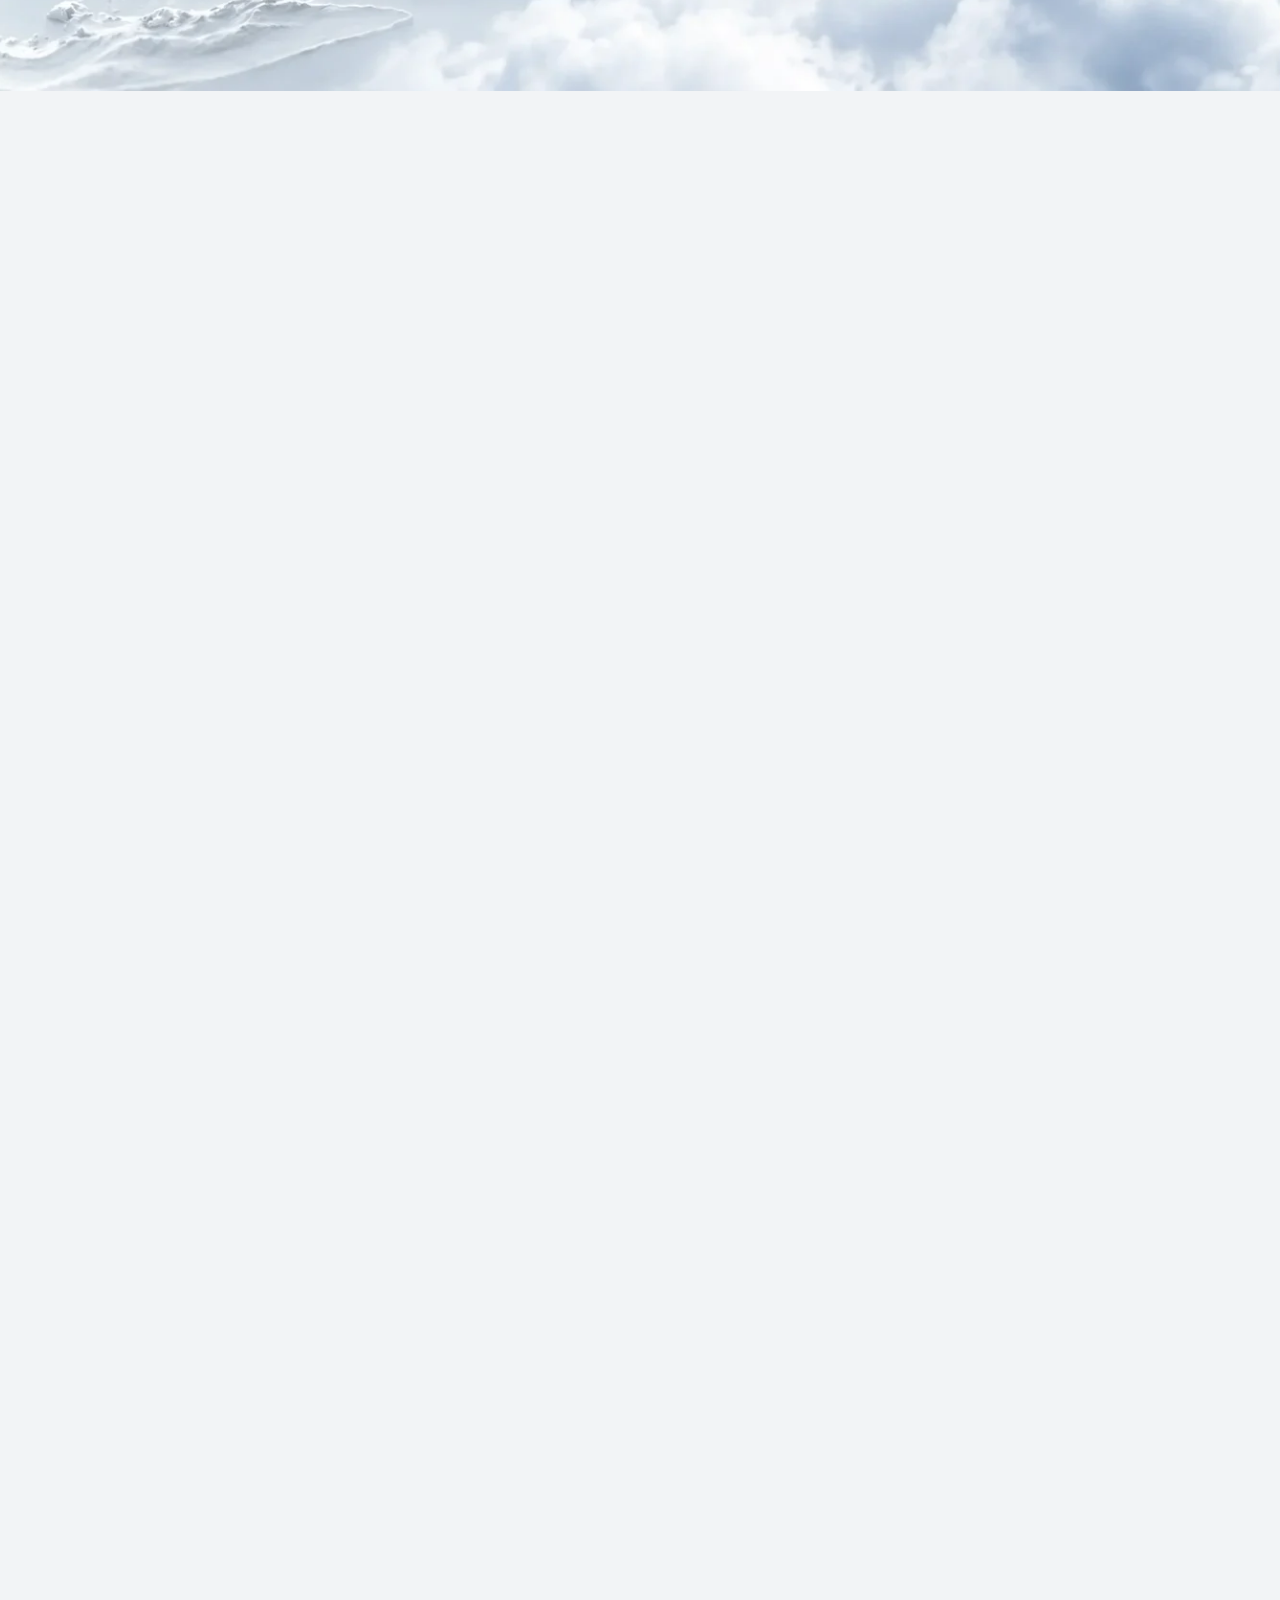
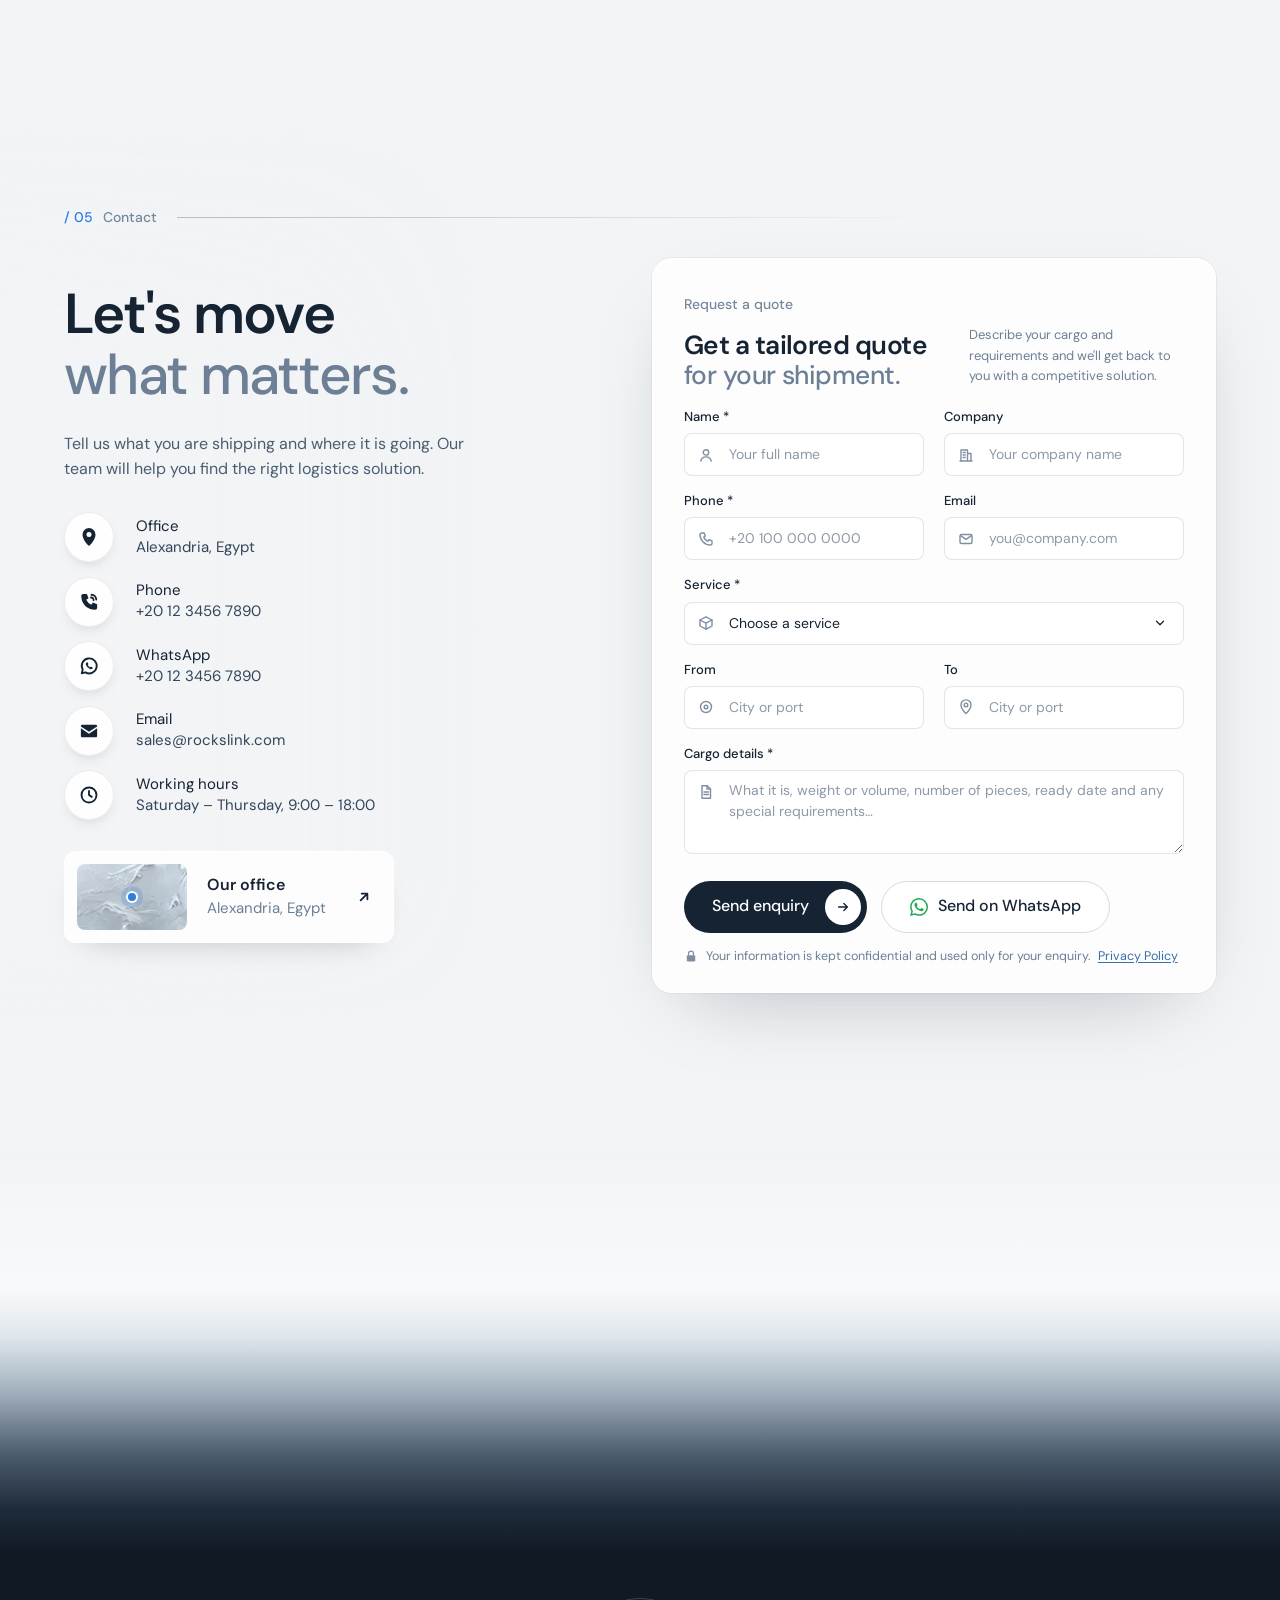
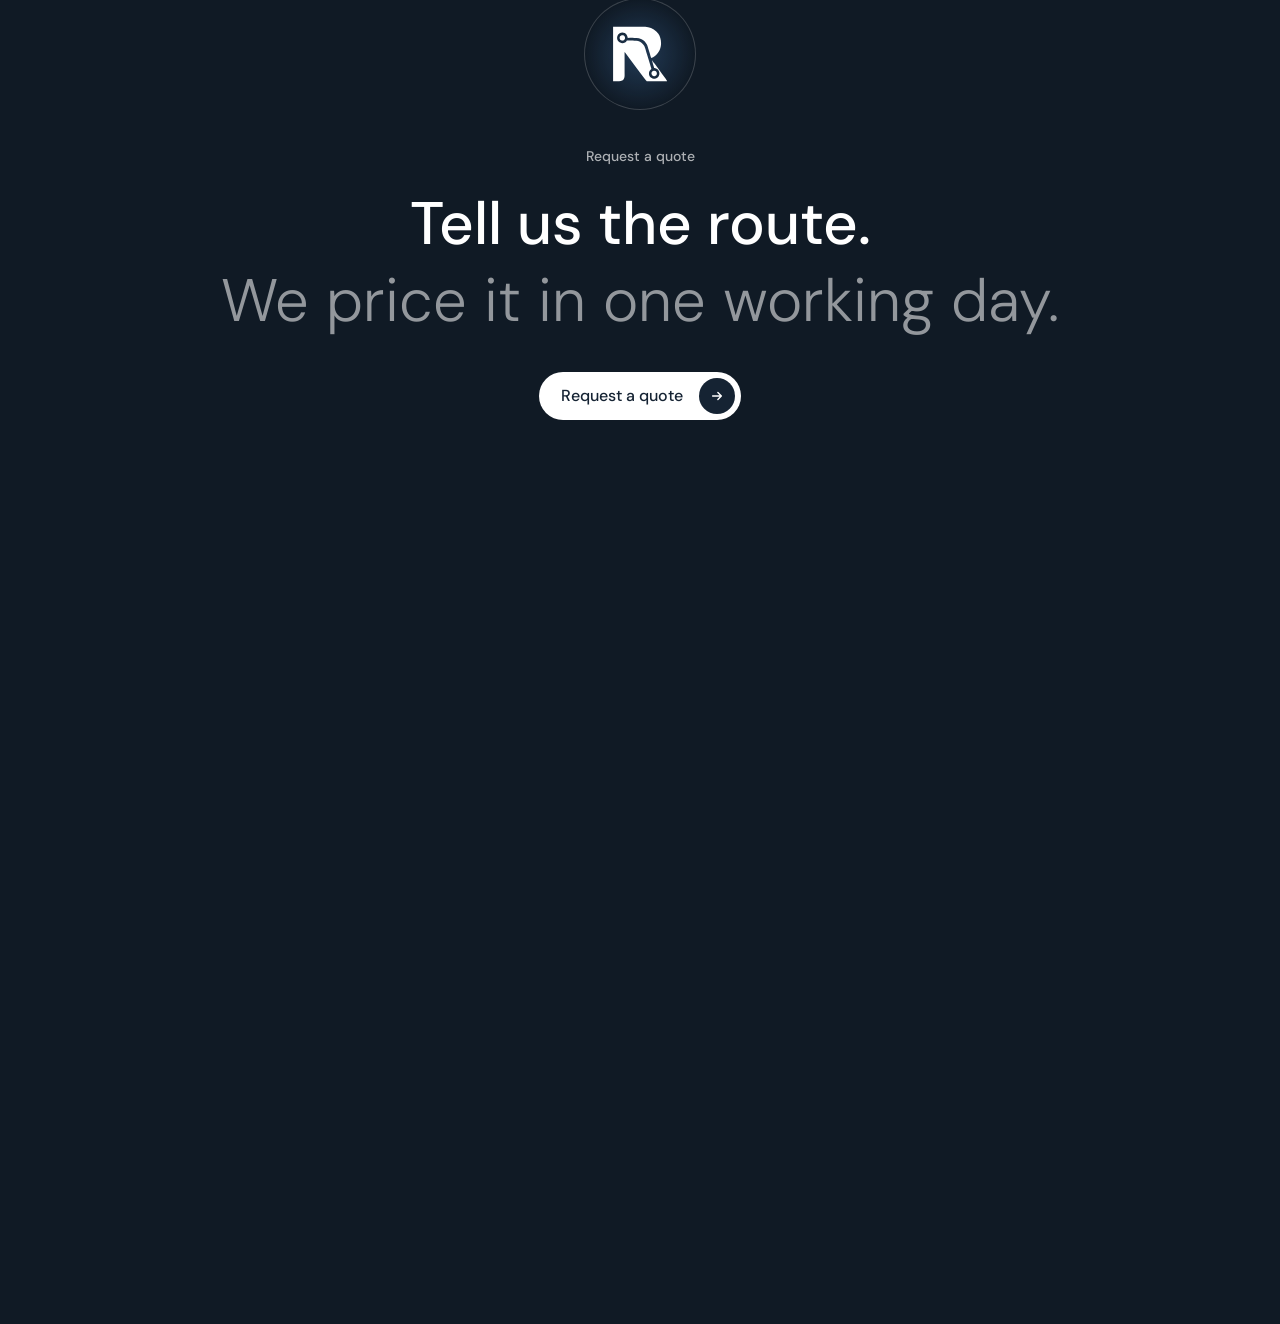
==== commit d2826a3c: "Make the hero text readable; credit ah-studio.site in the footer - Hero: a soft dark glow behind the" ====
--- a/index.html
+++ b/index.html
@@ -15,7 +15,7 @@
   <link rel="preload" href="assets/fonts/dm-sans-500-latin.woff2" as="font" type="font/woff2" crossorigin />
   <link rel="preload" as="image" href="frames/f_001.webp" media="(min-width: 900px)" fetchpriority="high" />
   <link rel="preload" as="fetch" href="frames-m/f_001.webp" media="(max-width: 899px)" crossorigin="anonymous" fetchpriority="high" />
-  <link rel="stylesheet" href="styles.css?v=20261028-2" />
+  <link rel="stylesheet" href="styles.css?v=20261028-3" />
   <script type="application/ld+json">
   {"@context": "https://schema.org", "@type": "FAQPage", "mainEntity": [{"@type": "Question", "name": "How long does a shipment take?", "acceptedAnswer": {"@type": "Answer", "text": "Land freight inside Egypt usually arrives in 1 to 3 working days. Sea freight depends on the route: about 5 to 12 days across the Mediterranean and 25 to 35 days from Asia. Air freight is usually 2 to 5 days door to door. Every quote states the transit time for your route."}}, {"@type": "Question", "name": "Will I know where my cargo is?", "acceptedAnswer": {"@type": "Answer", "text": "Yes. Your operator sends an update by WhatsApp or email at each step: pickup, departure, arrival, customs release and delivery. You can also call at any time during working hours."}}, {"@type": "Question", "name": "Which documents do I need?", "acceptedAnswer": {"@type": "Answer", "text": "For most international shipments: a commercial invoice, a packing list, the bill of lading or air waybill, and a certificate of origin. Imports into Egypt also need an ACID number. We send you a checklist for your shipment with the quote."}}, {"@type": "Question", "name": "Can you register the ACID number for me?", "acceptedAnswer": {"@type": "Answer", "text": "Yes. Our customs team handles the ACID registration with your supplier before the goods are shipped, so the cargo is not held at the port."}}, {"@type": "Question", "name": "What can't you ship?", "acceptedAnswer": {"@type": "Answer", "text": "Weapons, narcotics, counterfeit goods and any item banned by Egyptian customs or by the destination country. Some dangerous goods, such as batteries, chemicals and flammable liquids, can travel with the correct classification and packing. Tell us what the cargo is and we confirm before you book."}}, {"@type": "Question", "name": "Is my cargo insured?", "acceptedAnswer": {"@type": "Answer", "text": "Carrier liability is limited by law and rarely covers the full value of the goods. We recommend cargo insurance for the full invoice value, and we can arrange it for you. The premium is a small percentage of the cargo value and is shown on the quote."}}, {"@type": "Question", "name": "What happens if goods are damaged?", "acceptedAnswer": {"@type": "Answer", "text": "Take photos and note the damage on the delivery receipt before you sign. Then send the photos to your operator within 3 days. We open the claim with the insurer and follow it until it is settled."}}, {"@type": "Question", "name": "How do I pay?", "acceptedAnswer": {"@type": "Answer", "text": "By bank transfer in Egyptian pounds or US dollars. New customers pay before dispatch. Regular customers can apply for monthly invoicing with agreed credit terms."}}, {"@type": "Question", "name": "Are there hidden charges?", "acceptedAnswer": {"@type": "Answer", "text": "No. The quote lists every charge: freight, port and terminal fees, customs and delivery. Duties and taxes set by the government are shown separately and passed on at cost."}}]}
   </script>
@@ -469,6 +469,7 @@
           <span class="nav__word">rockslink</span>
         </a>
         <p class="footer__copy">&copy; <span id="year">2026</span> Rockslink. All rights reserved.</p>
+        <p class="footer__credit">Designed and developed by <a href="https://ah-studio.site" target="_blank" rel="noopener">ah-studio.site</a></p>
       </div>
       <nav class="footer__cols" aria-label="Footer">
         <div>
--- a/styles.css
+++ b/styles.css
@@ -234,6 +234,13 @@
   opacity: 0.9;
 }
 .hero__sub span { display: inline-block; }
+/* a soft dark glow under the hero text, so it reads on the busy quay;
+   part of the hero, so it fades out with it */
+.chapter--hero { isolation: isolate; }
+.chapter--hero::before {
+  content: ""; position: absolute; inset: 0; z-index: -1; pointer-events: none;
+  background: radial-gradient(ellipse 62% 70% at 22% 52%, rgba(6, 13, 22, 0.86) 0%, rgba(6, 13, 22, 0.66) 42%, rgba(6, 13, 22, 0.28) 62%, rgba(6, 13, 22, 0) 80%);
+}
 /* what we move, under the subline */
 .hero__lede {
   max-width: 34em; margin: var(--s-s) 0 0; overflow: hidden;
@@ -1147,6 +1154,9 @@
 .footer__brand { grid-column: 1 / 6; }
 .footer__brand .nav__brand { color: var(--white); }
 .footer__copy { margin: var(--s-l) 0 0; font-size: var(--fs-small); line-height: 1.5; color: rgba(255, 255, 255, 0.6); }
+.footer__credit { margin: var(--s-xs) 0 0; font-size: var(--fs-small); line-height: 1.5; color: rgba(255, 255, 255, 0.6); }
+.footer__credit a { color: rgba(255, 255, 255, 0.86); text-decoration: underline; text-underline-offset: 3px; text-decoration-color: rgba(255, 255, 255, 0.3); transition: color 0.25s var(--e-out), text-decoration-color 0.25s var(--e-out); }
+.footer__credit a:hover { color: var(--white); text-decoration-color: currentColor; }
 .footer__cols { grid-column: 6 / 13; display: grid; grid-template-columns: repeat(4, minmax(0, 1fr)); gap: var(--s-l); }
 .footer__label { margin: 0 0 var(--s-m); font-size: 15px; font-weight: 600; line-height: 1.3; color: var(--white); }
 .footer__cols ul { list-style: none; margin: 0; padding: 0; display: grid; gap: 14px; }
@@ -1332,6 +1342,7 @@
   .nav { padding: 18px 16px; }
   .nav__news { display: none; }
   .chapter--hero { padding: 0 16px; justify-content: flex-end; padding-bottom: 14vh; }
+  .chapter--hero::before { background: linear-gradient(0deg, rgba(6, 13, 22, 0.85) 0%, rgba(6, 13, 22, 0.7) 40%, rgba(6, 13, 22, 0) 70%); }
   .chapter--ship { padding: 0 16px; justify-content: flex-start; padding-top: 22vh; }
   .film__shade {
     background:
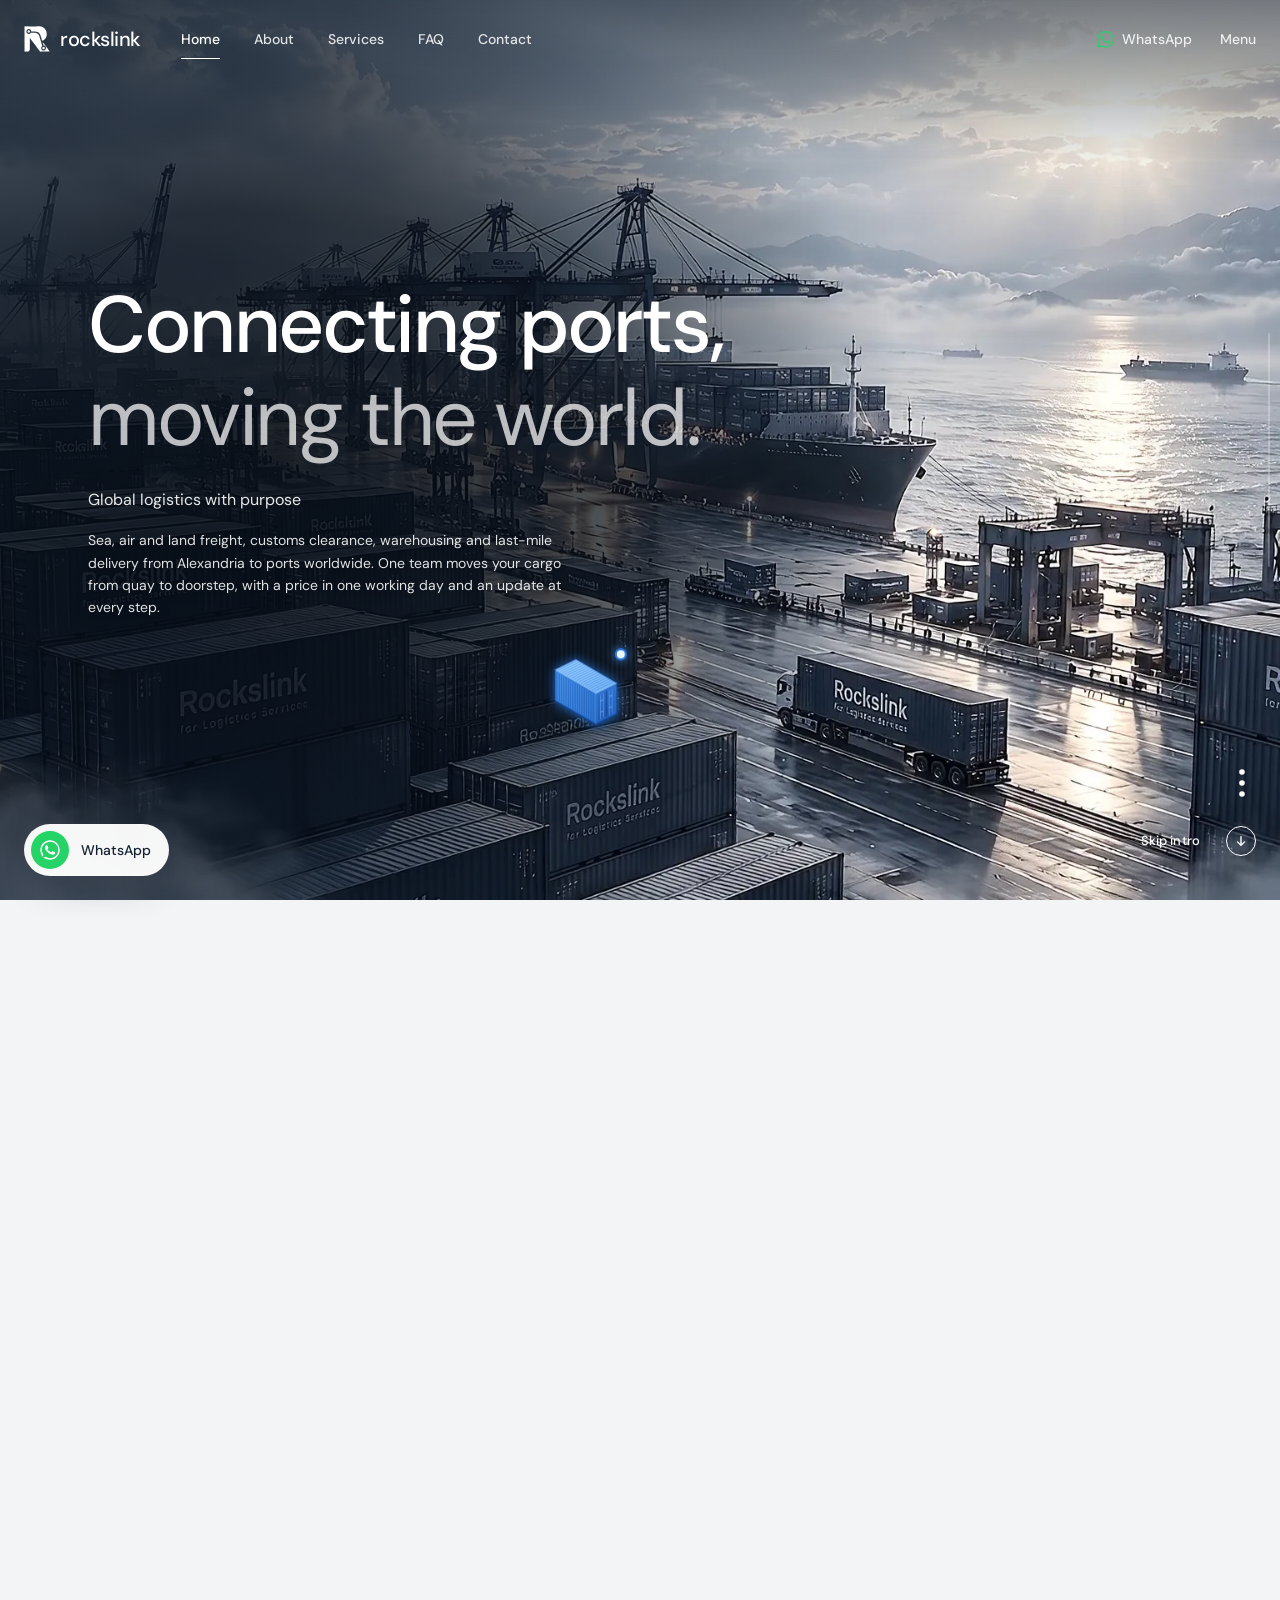
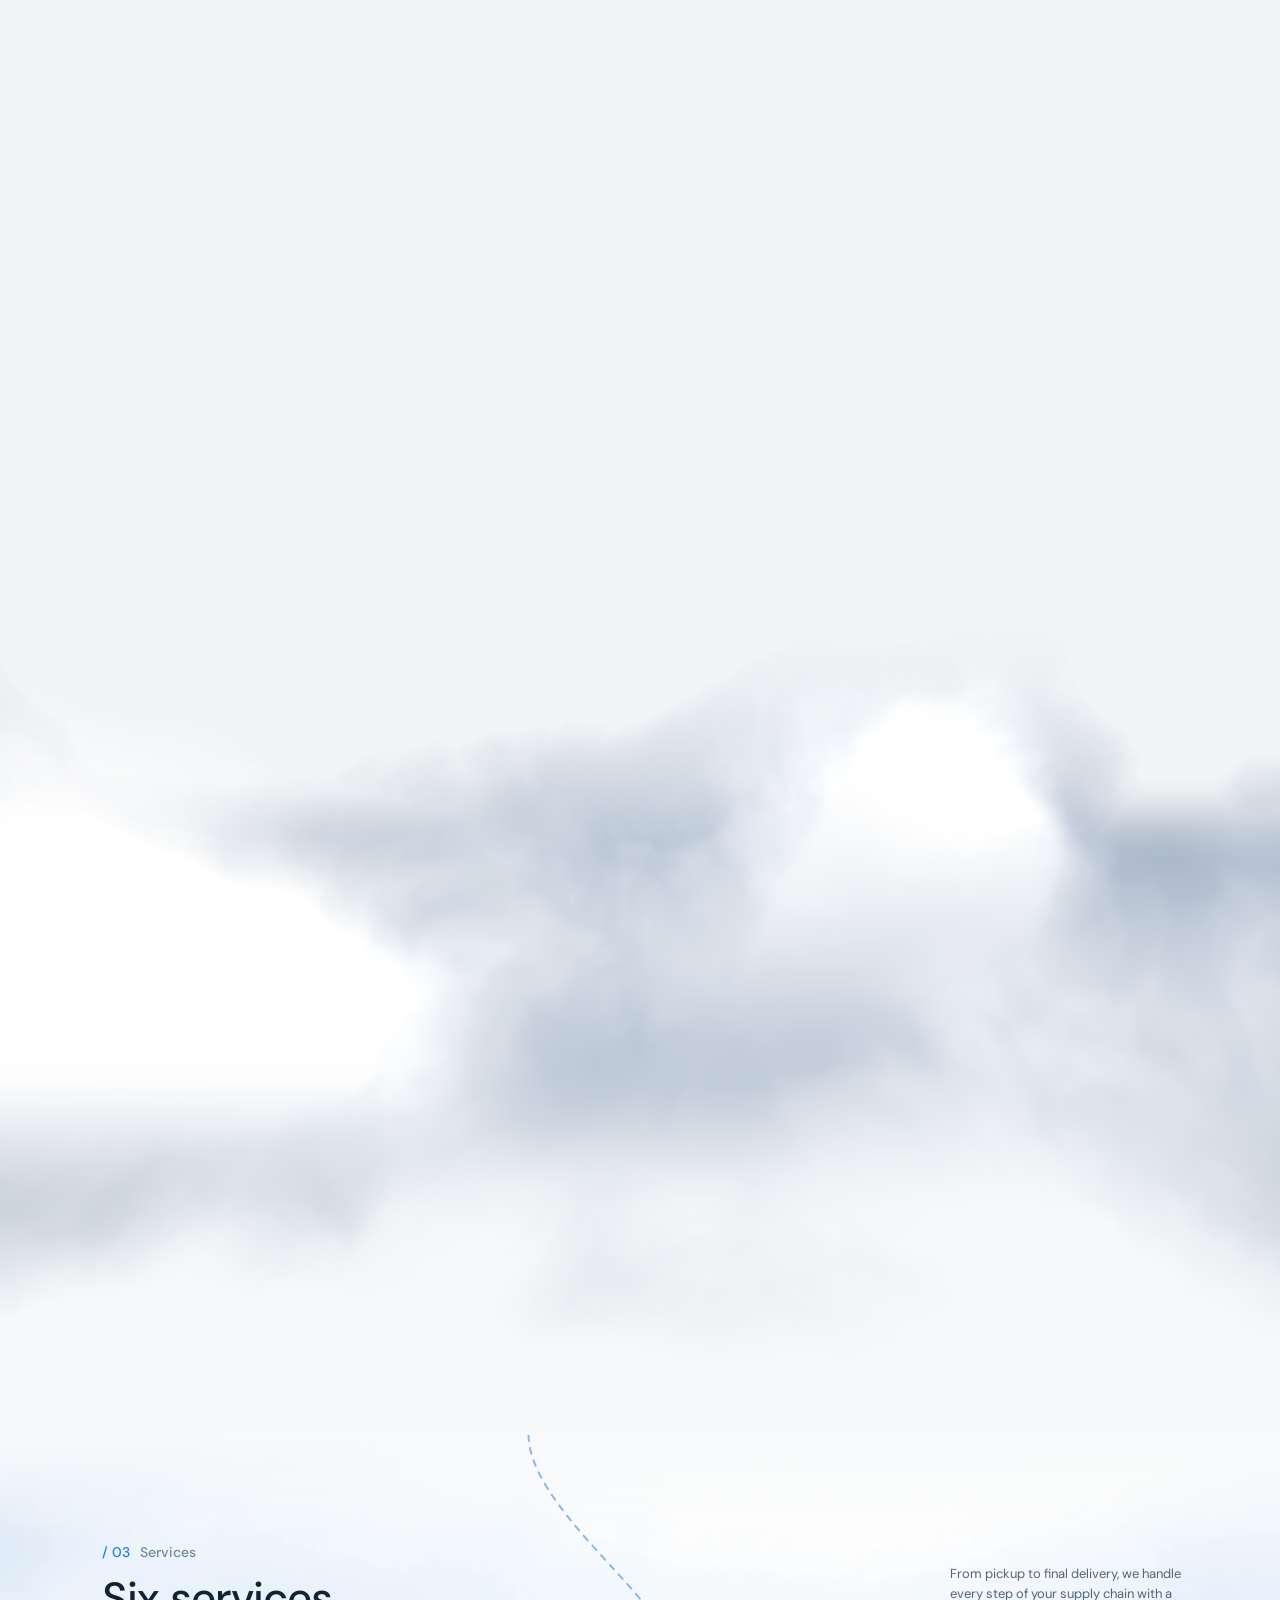
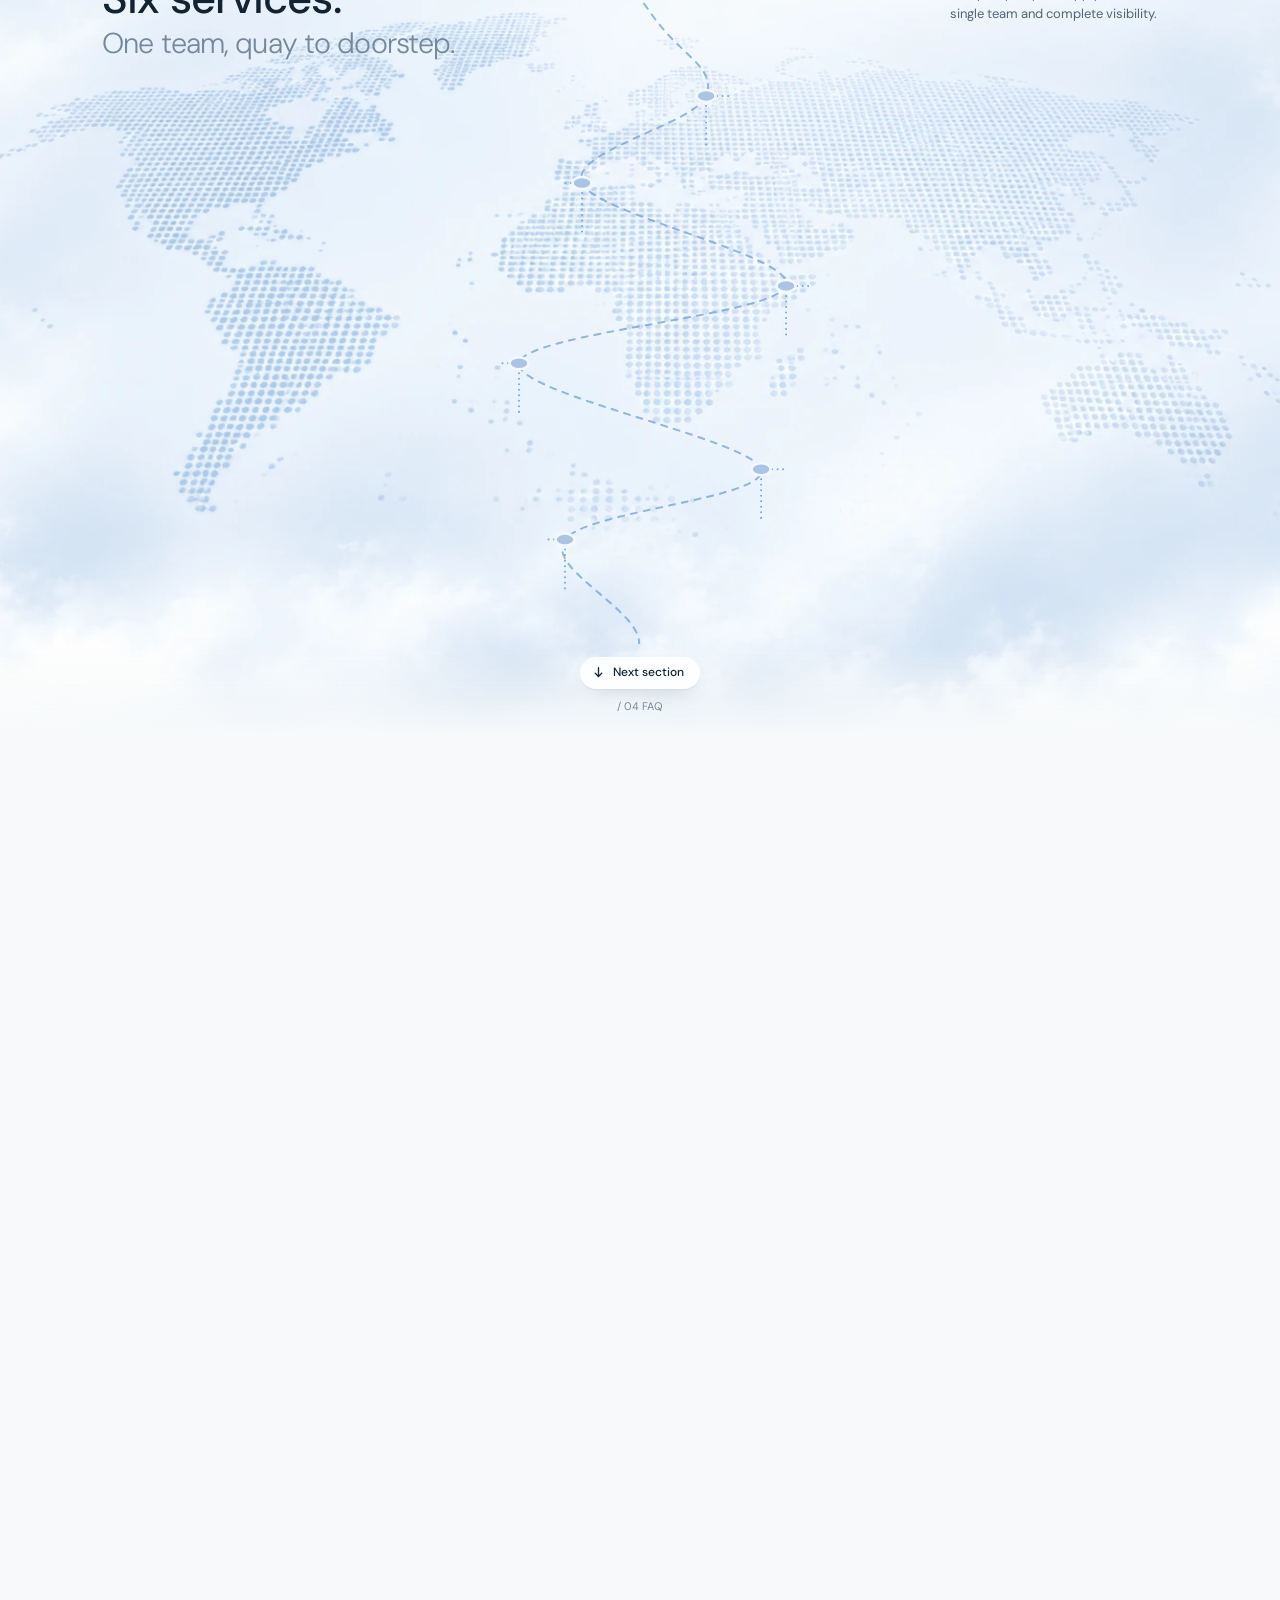
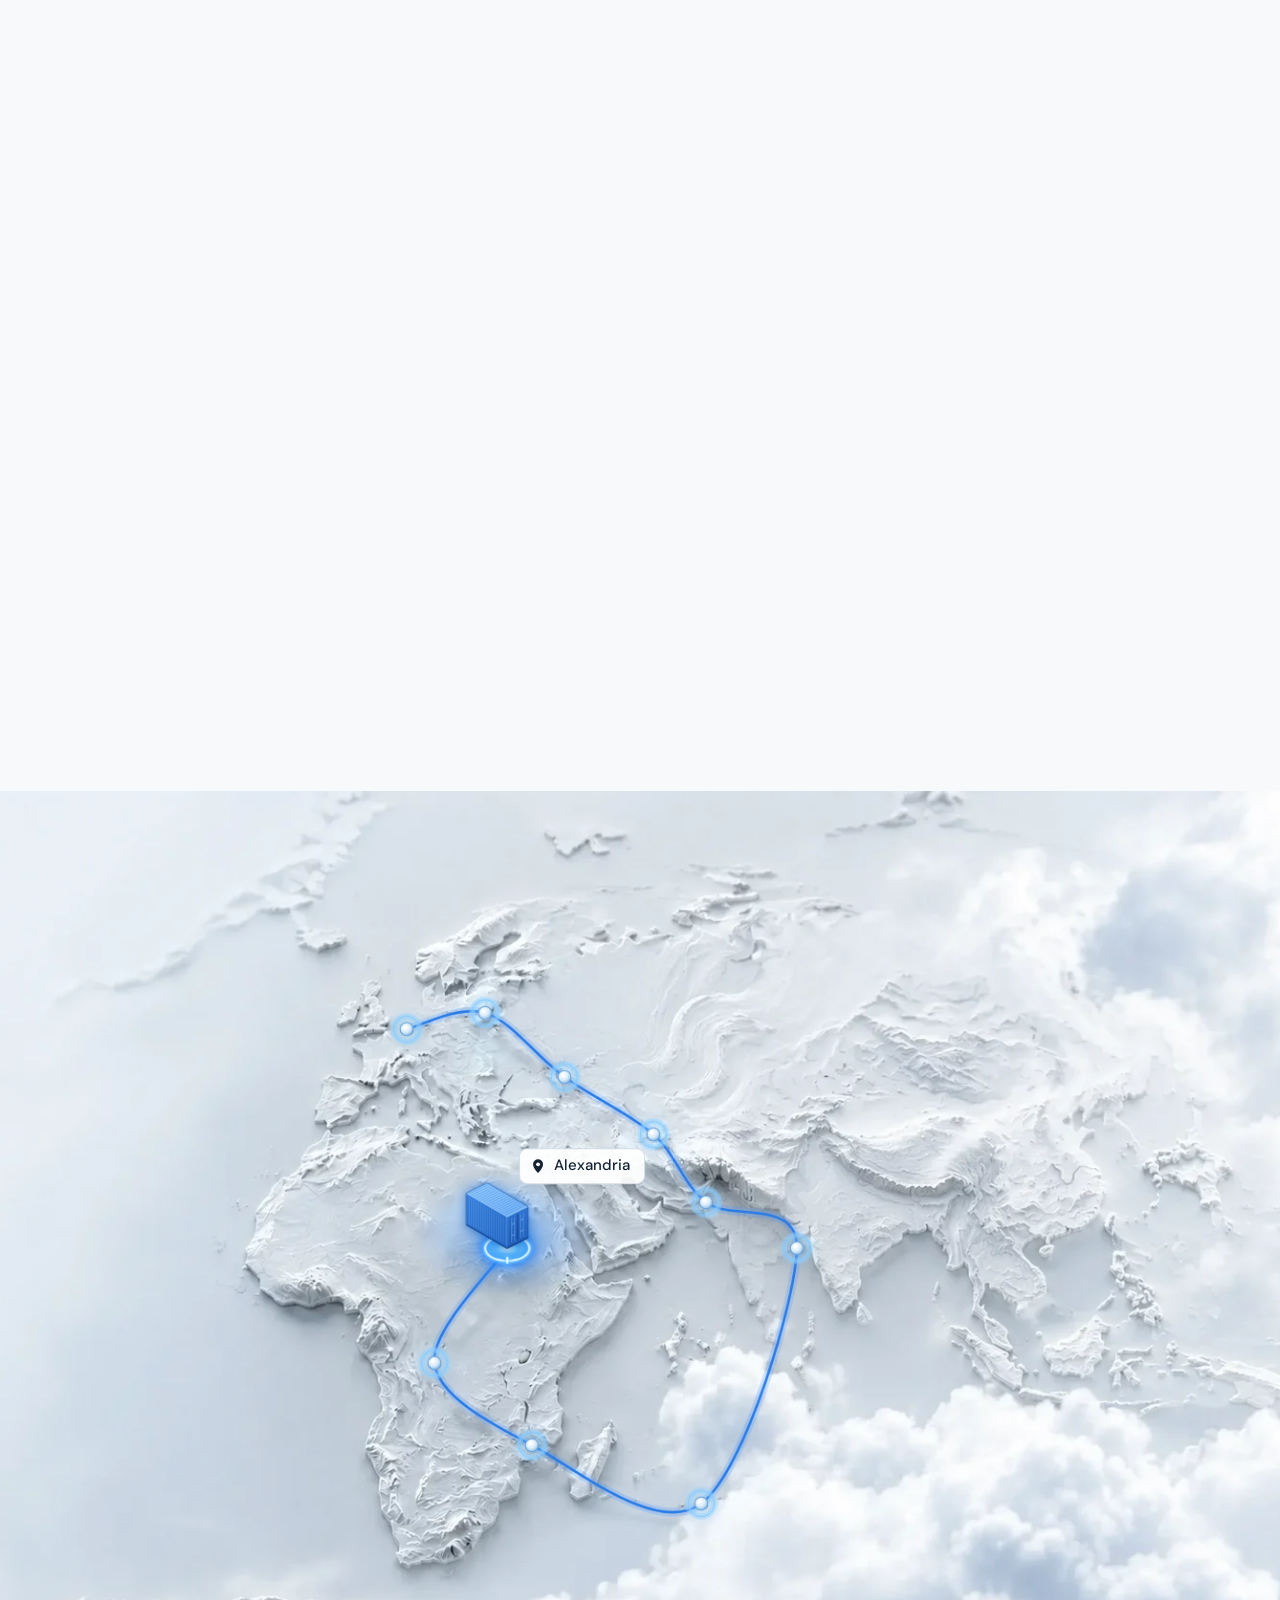
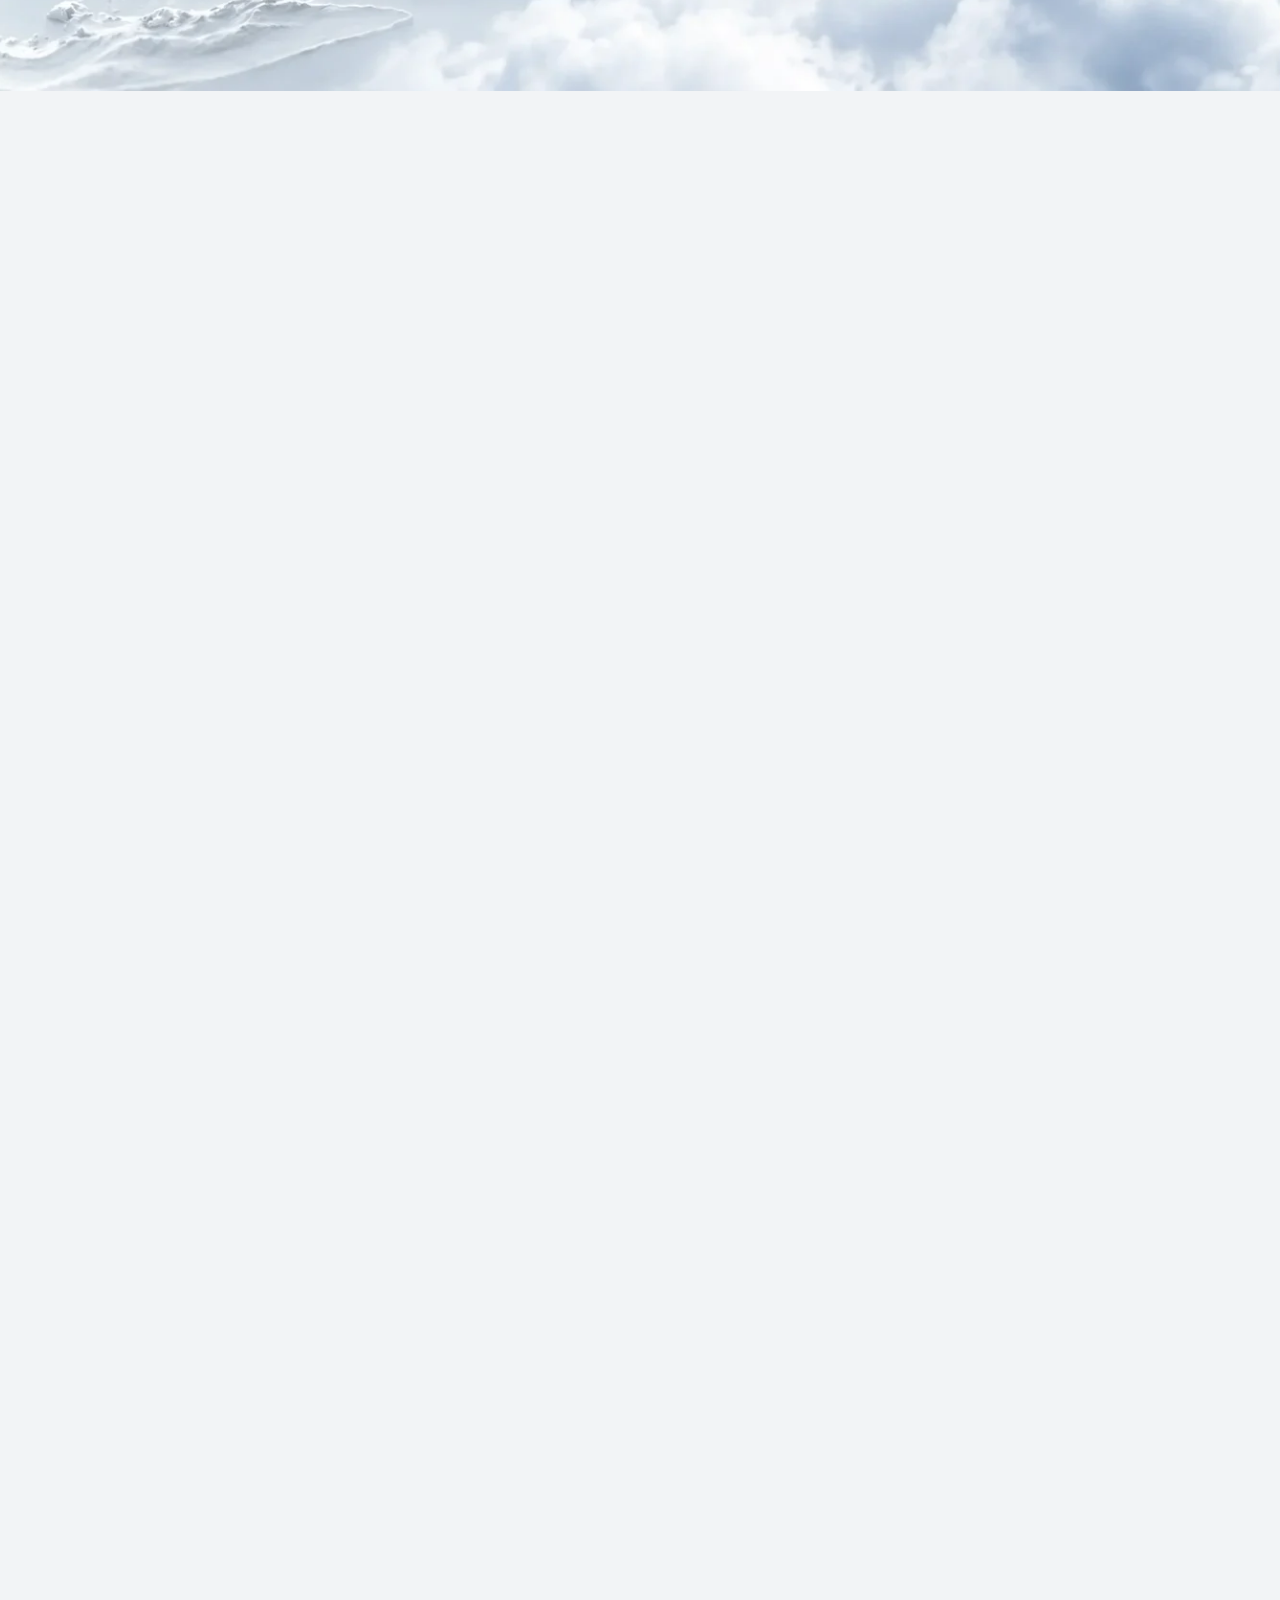
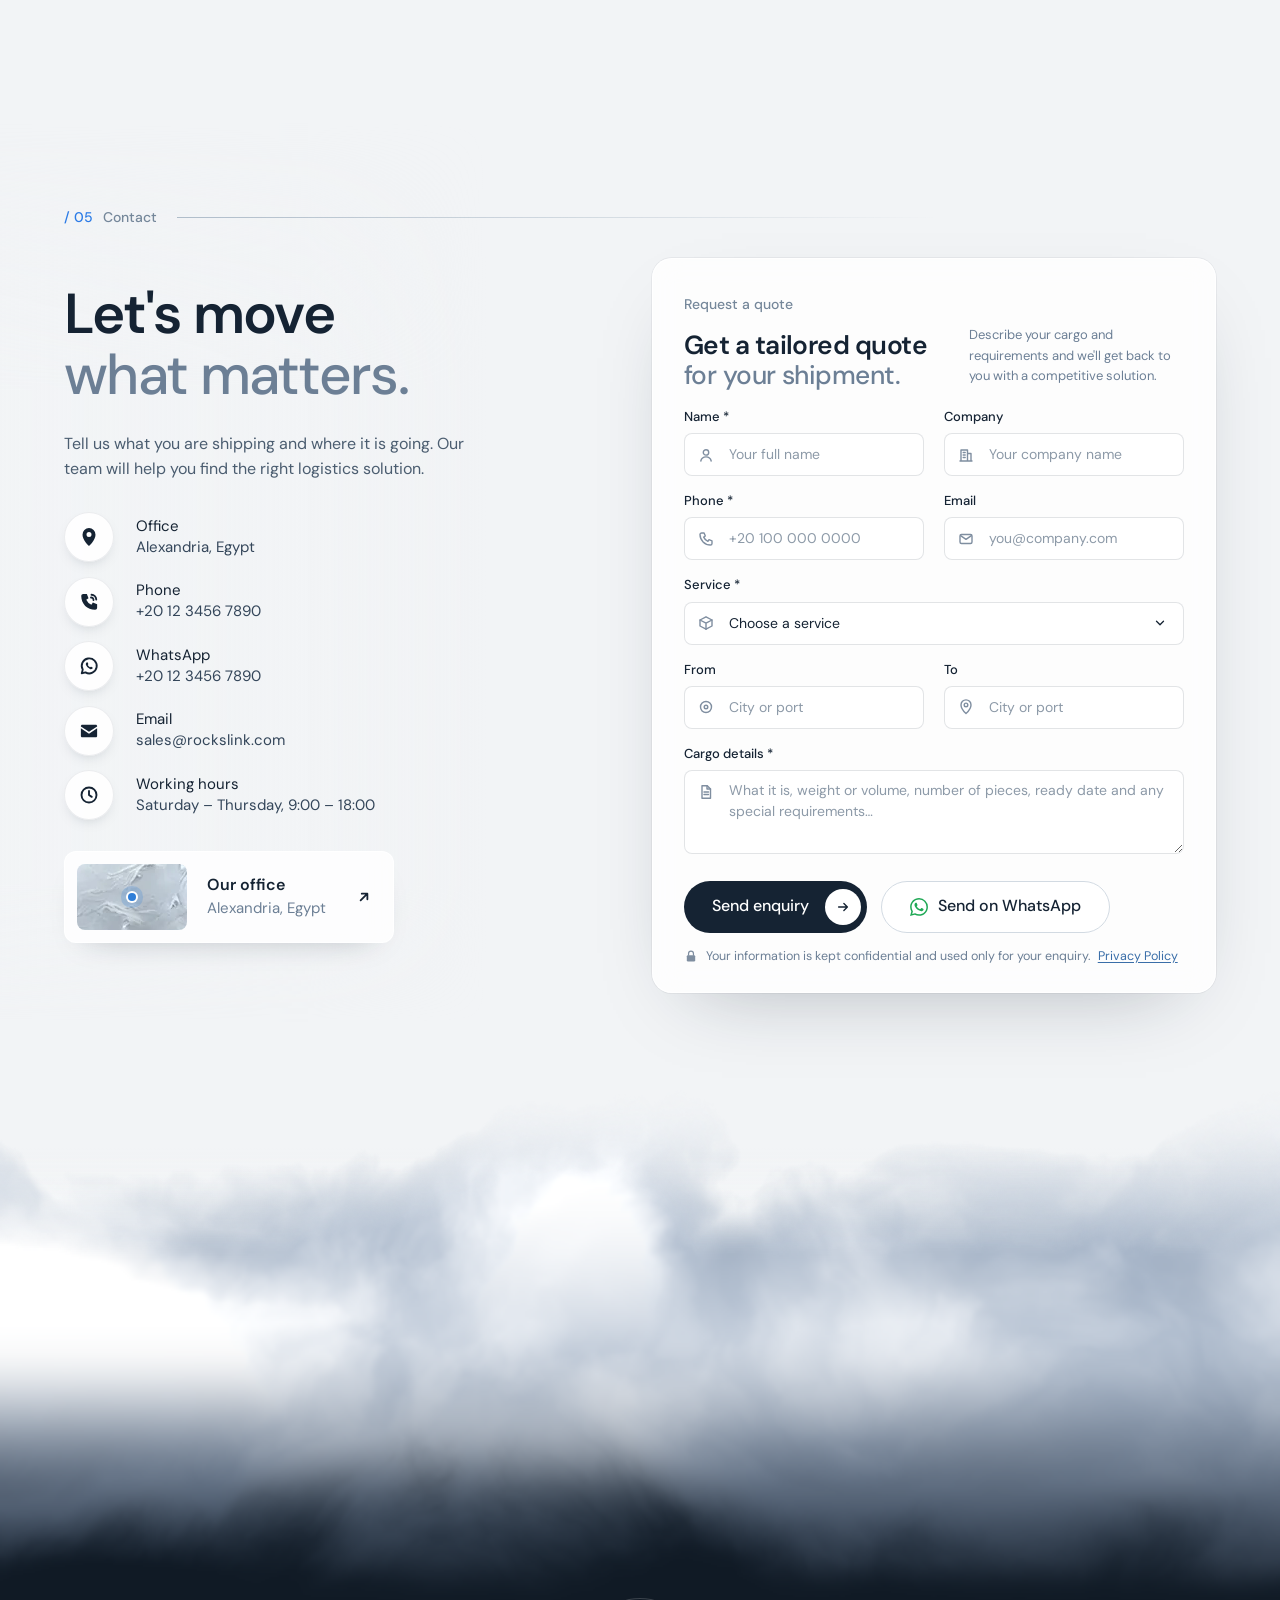
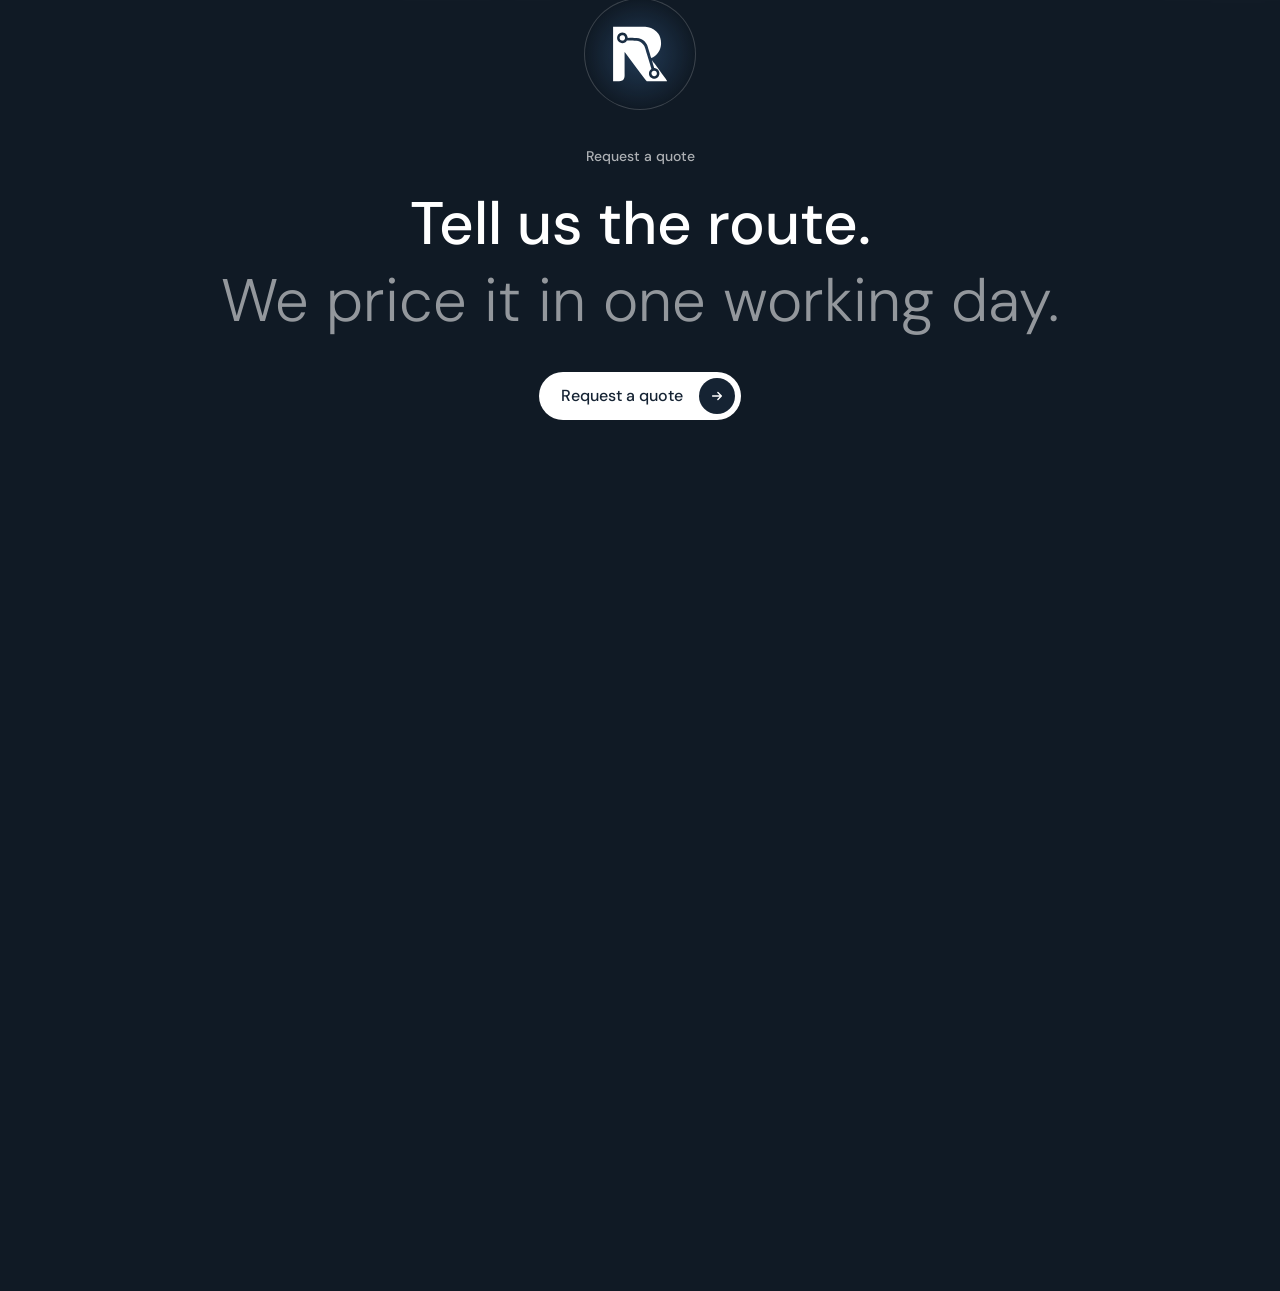
==== commit eb9edbd9: "Fit the footer wordmark, close the light line under the footer - The big "rockslink" was sized for a" ====
--- a/index.html
+++ b/index.html
@@ -15,7 +15,7 @@
   <link rel="preload" href="assets/fonts/dm-sans-500-latin.woff2" as="font" type="font/woff2" crossorigin />
   <link rel="preload" as="image" href="frames/f_001.webp" media="(min-width: 900px)" fetchpriority="high" />
   <link rel="preload" as="fetch" href="frames-m/f_001.webp" media="(max-width: 899px)" crossorigin="anonymous" fetchpriority="high" />
-  <link rel="stylesheet" href="styles.css?v=20261028-3" />
+  <link rel="stylesheet" href="styles.css?v=20261028-4" />
   <script type="application/ld+json">
   {"@context": "https://schema.org", "@type": "FAQPage", "mainEntity": [{"@type": "Question", "name": "How long does a shipment take?", "acceptedAnswer": {"@type": "Answer", "text": "Land freight inside Egypt usually arrives in 1 to 3 working days. Sea freight depends on the route: about 5 to 12 days across the Mediterranean and 25 to 35 days from Asia. Air freight is usually 2 to 5 days door to door. Every quote states the transit time for your route."}}, {"@type": "Question", "name": "Will I know where my cargo is?", "acceptedAnswer": {"@type": "Answer", "text": "Yes. Your operator sends an update by WhatsApp or email at each step: pickup, departure, arrival, customs release and delivery. You can also call at any time during working hours."}}, {"@type": "Question", "name": "Which documents do I need?", "acceptedAnswer": {"@type": "Answer", "text": "For most international shipments: a commercial invoice, a packing list, the bill of lading or air waybill, and a certificate of origin. Imports into Egypt also need an ACID number. We send you a checklist for your shipment with the quote."}}, {"@type": "Question", "name": "Can you register the ACID number for me?", "acceptedAnswer": {"@type": "Answer", "text": "Yes. Our customs team handles the ACID registration with your supplier before the goods are shipped, so the cargo is not held at the port."}}, {"@type": "Question", "name": "What can't you ship?", "acceptedAnswer": {"@type": "Answer", "text": "Weapons, narcotics, counterfeit goods and any item banned by Egyptian customs or by the destination country. Some dangerous goods, such as batteries, chemicals and flammable liquids, can travel with the correct classification and packing. Tell us what the cargo is and we confirm before you book."}}, {"@type": "Question", "name": "Is my cargo insured?", "acceptedAnswer": {"@type": "Answer", "text": "Carrier liability is limited by law and rarely covers the full value of the goods. We recommend cargo insurance for the full invoice value, and we can arrange it for you. The premium is a small percentage of the cargo value and is shown on the quote."}}, {"@type": "Question", "name": "What happens if goods are damaged?", "acceptedAnswer": {"@type": "Answer", "text": "Take photos and note the damage on the delivery receipt before you sign. Then send the photos to your operator within 3 days. We open the claim with the insurer and follow it until it is settled."}}, {"@type": "Question", "name": "How do I pay?", "acceptedAnswer": {"@type": "Answer", "text": "By bank transfer in Egyptian pounds or US dollars. New customers pay before dispatch. Regular customers can apply for monthly invoicing with agreed credit terms."}}, {"@type": "Question", "name": "Are there hidden charges?", "acceptedAnswer": {"@type": "Answer", "text": "No. The quote lists every charge: freight, port and terminal fees, customs and delivery. Duties and taxes set by the government are shown separately and passed on at cost."}}]}
   </script>
@@ -469,7 +469,7 @@
           <span class="nav__word">rockslink</span>
         </a>
         <p class="footer__copy">&copy; <span id="year">2026</span> Rockslink. All rights reserved.</p>
-        <p class="footer__credit">Designed and developed by <a href="https://ah-studio.site" target="_blank" rel="noopener">ah-studio.site</a></p>
+        <p class="footer__credit">Designed and Developed by <a href="https://ah-studio.site" target="_blank" rel="noopener">ah-studio.site</a></p>
       </div>
       <nav class="footer__cols" aria-label="Footer">
         <div>
--- a/styles.css
+++ b/styles.css
@@ -1144,7 +1144,9 @@
    the left, four short columns of links on the right, and the wordmark
    set huge and barely there along the bottom. Shared by every page
    (tools/build-pages.py writes the markup). */
-.footer { background: var(--night); color: rgba(255, 255, 255, 0.72); padding: 0 var(--gutter); overflow: hidden; content-visibility: auto; contain-intrinsic-size: auto 800px; }
+.footer { background: var(--night); color: rgba(255, 255, 255, 0.72); padding: 0 var(--gutter) 1px; margin-bottom: -1px; overflow: hidden; container-type: inline-size; content-visibility: auto; contain-intrinsic-size: auto 800px; }
+/* the last row of pixels is the footer's, not the light page under it (the
+   wordmark's line height leaves the page a fraction of a pixel taller) */
 .footer__top {
   display: grid; grid-template-columns: repeat(12, minmax(0, 1fr)); column-gap: var(--gap);
   max-width: 1320px; margin: 0 auto;
@@ -1172,7 +1174,10 @@
   overflow: hidden;
   margin: clamp(56px, 8vw, 120px) 0 0;
   padding-bottom: 1.4vw;
-  font-size: calc((100vw - 2 * var(--gutter)) / 3.46); font-weight: 600; letter-spacing: -0.06em; line-height: 0.86;
+  /* sized to the footer's content box (cqw; 100vw would count the scrollbar):
+     "rockslink" in DM Sans 600 at -0.06em is 3.78em wide, plus a margin */
+  font-size: calc((100vw - 2 * var(--gutter)) / 3.9); font-size: calc(100cqw / 3.9);
+  font-weight: 600; letter-spacing: -0.06em; line-height: 0.86;
   text-align: center; white-space: nowrap;
   color: rgba(255, 255, 255, 0.05);
   user-select: none;
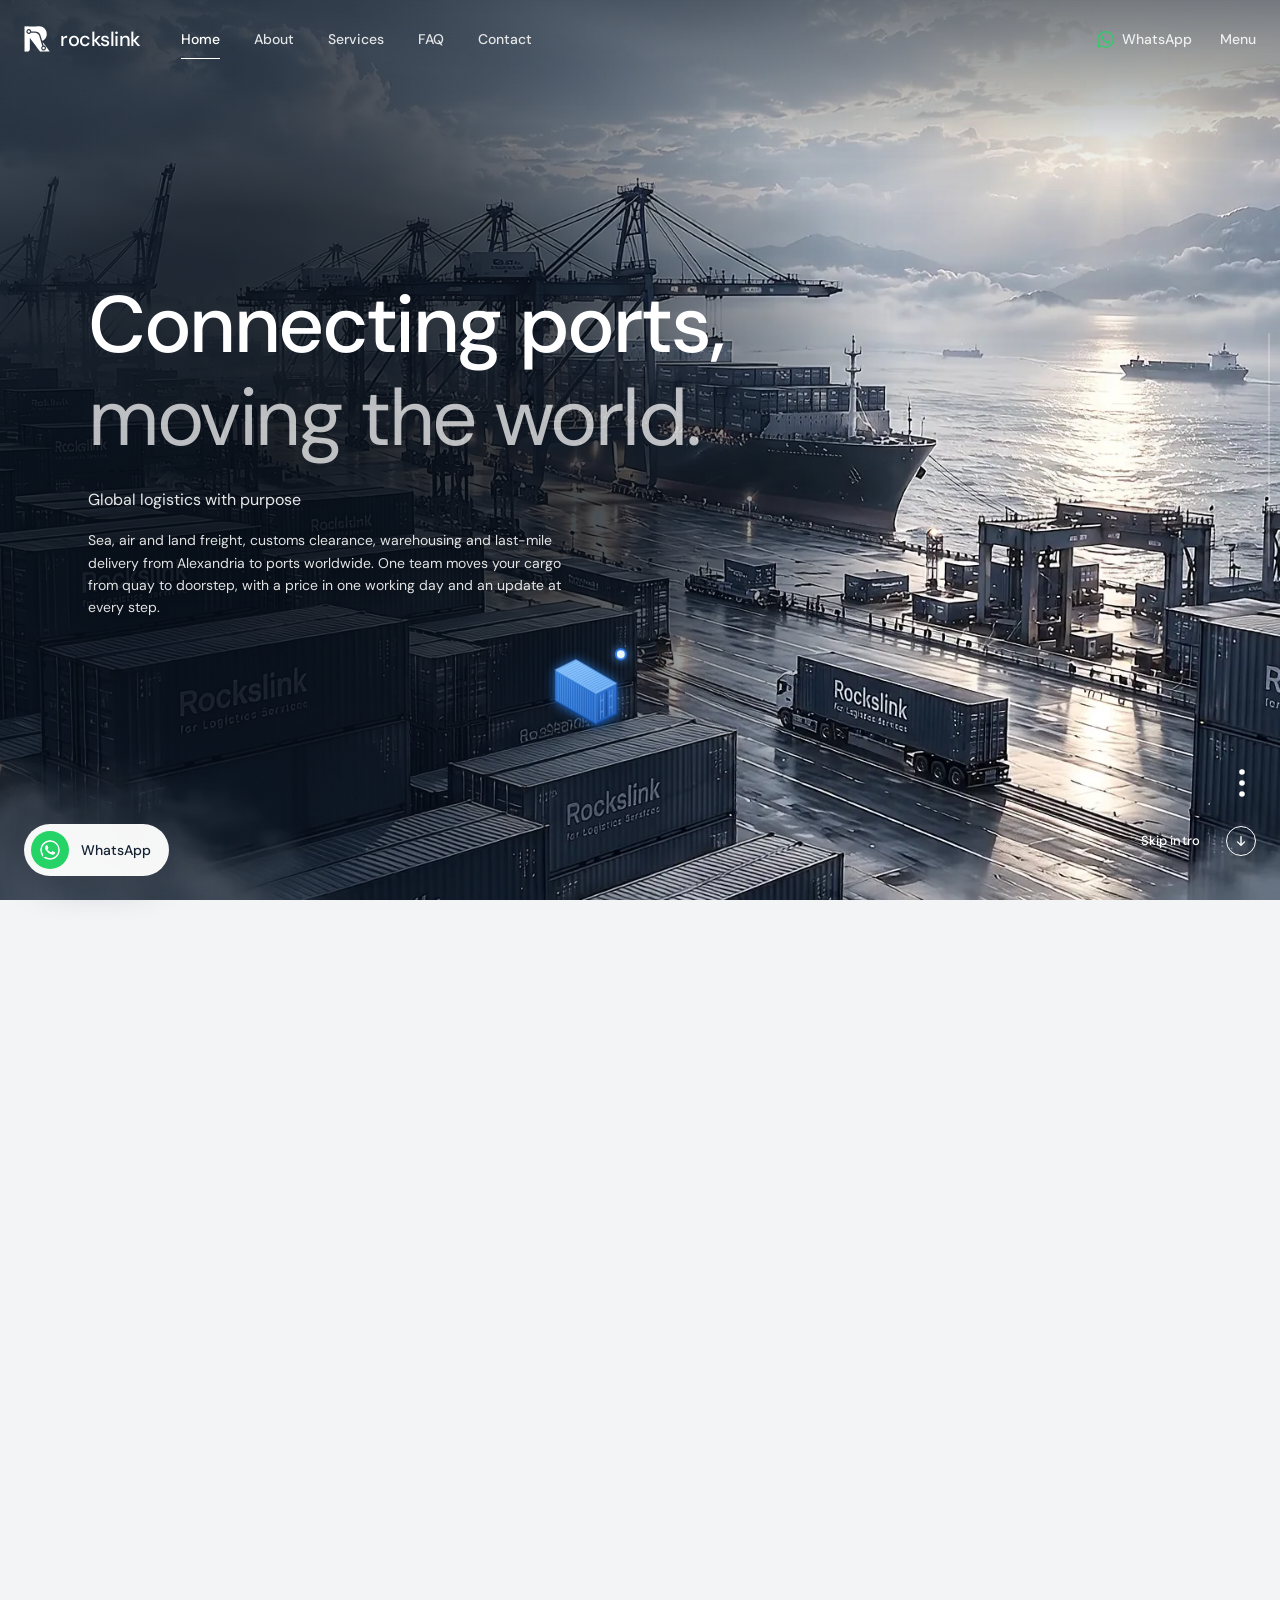
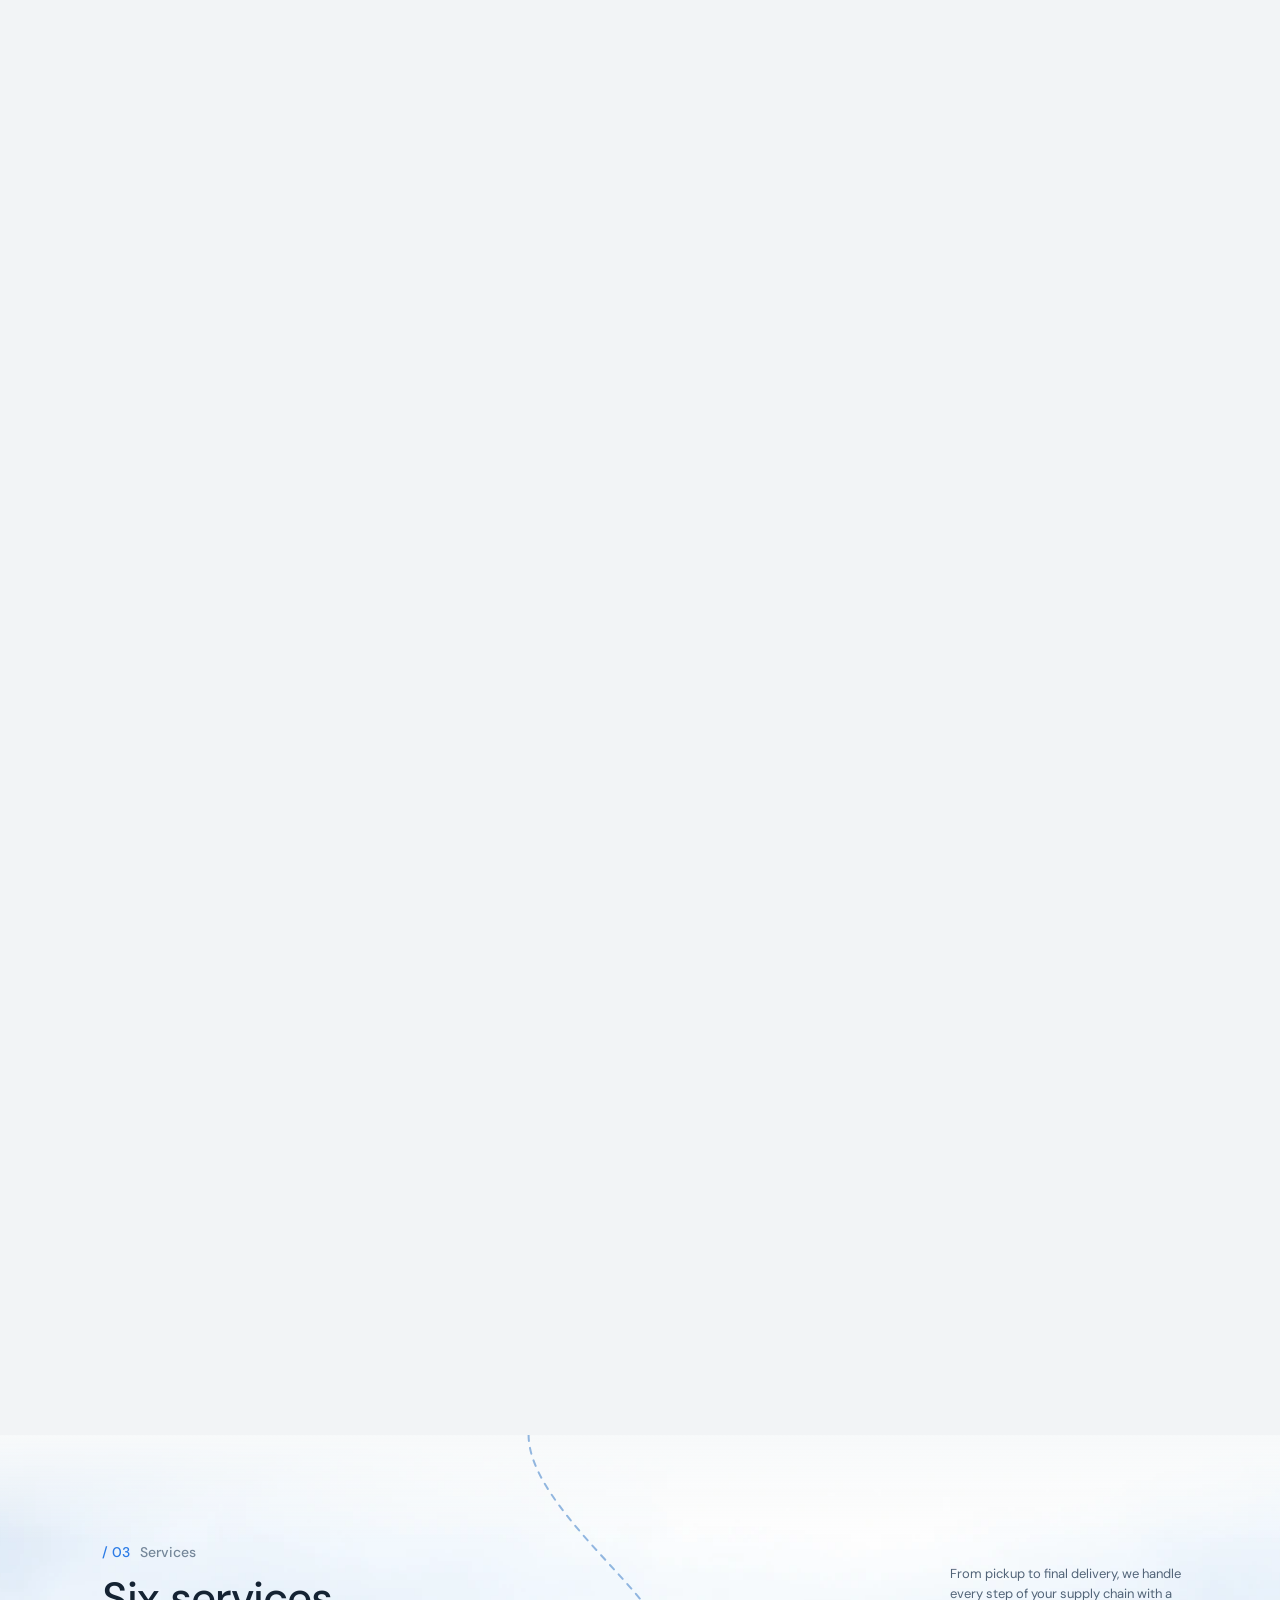
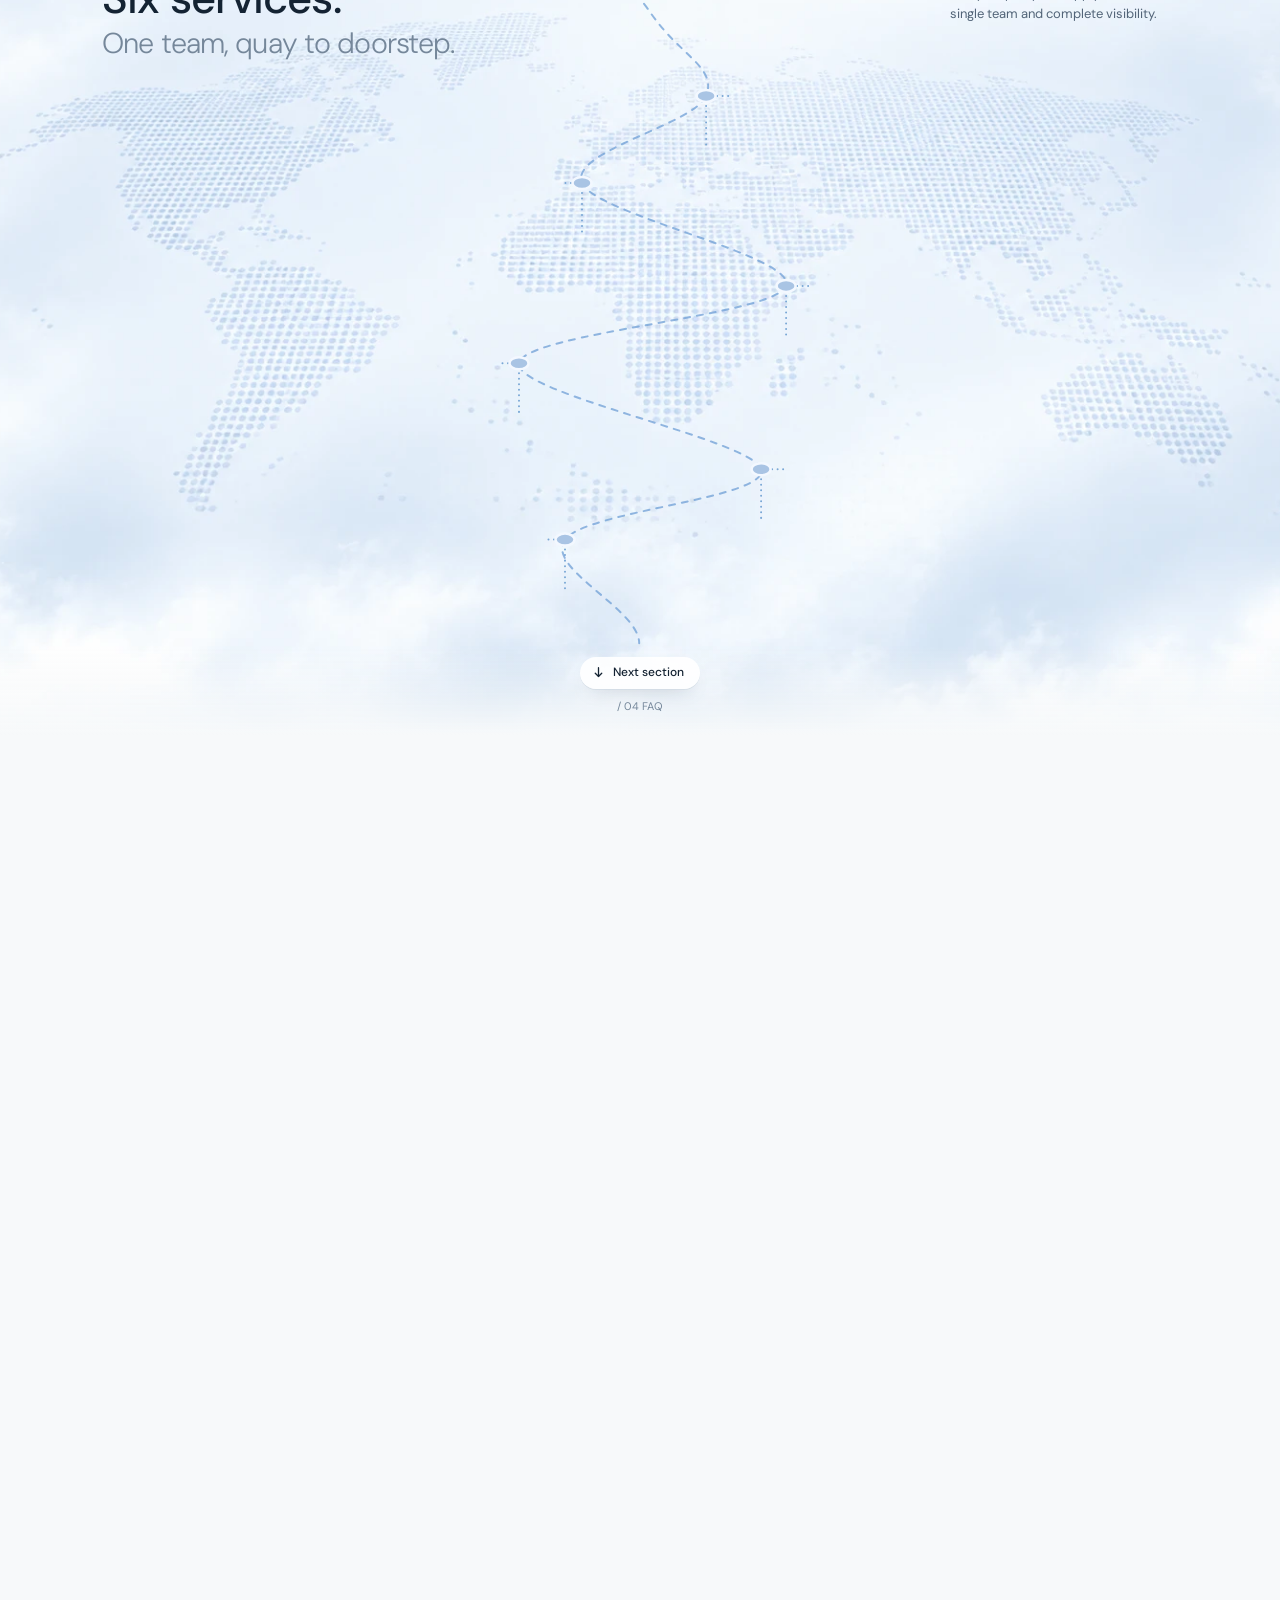
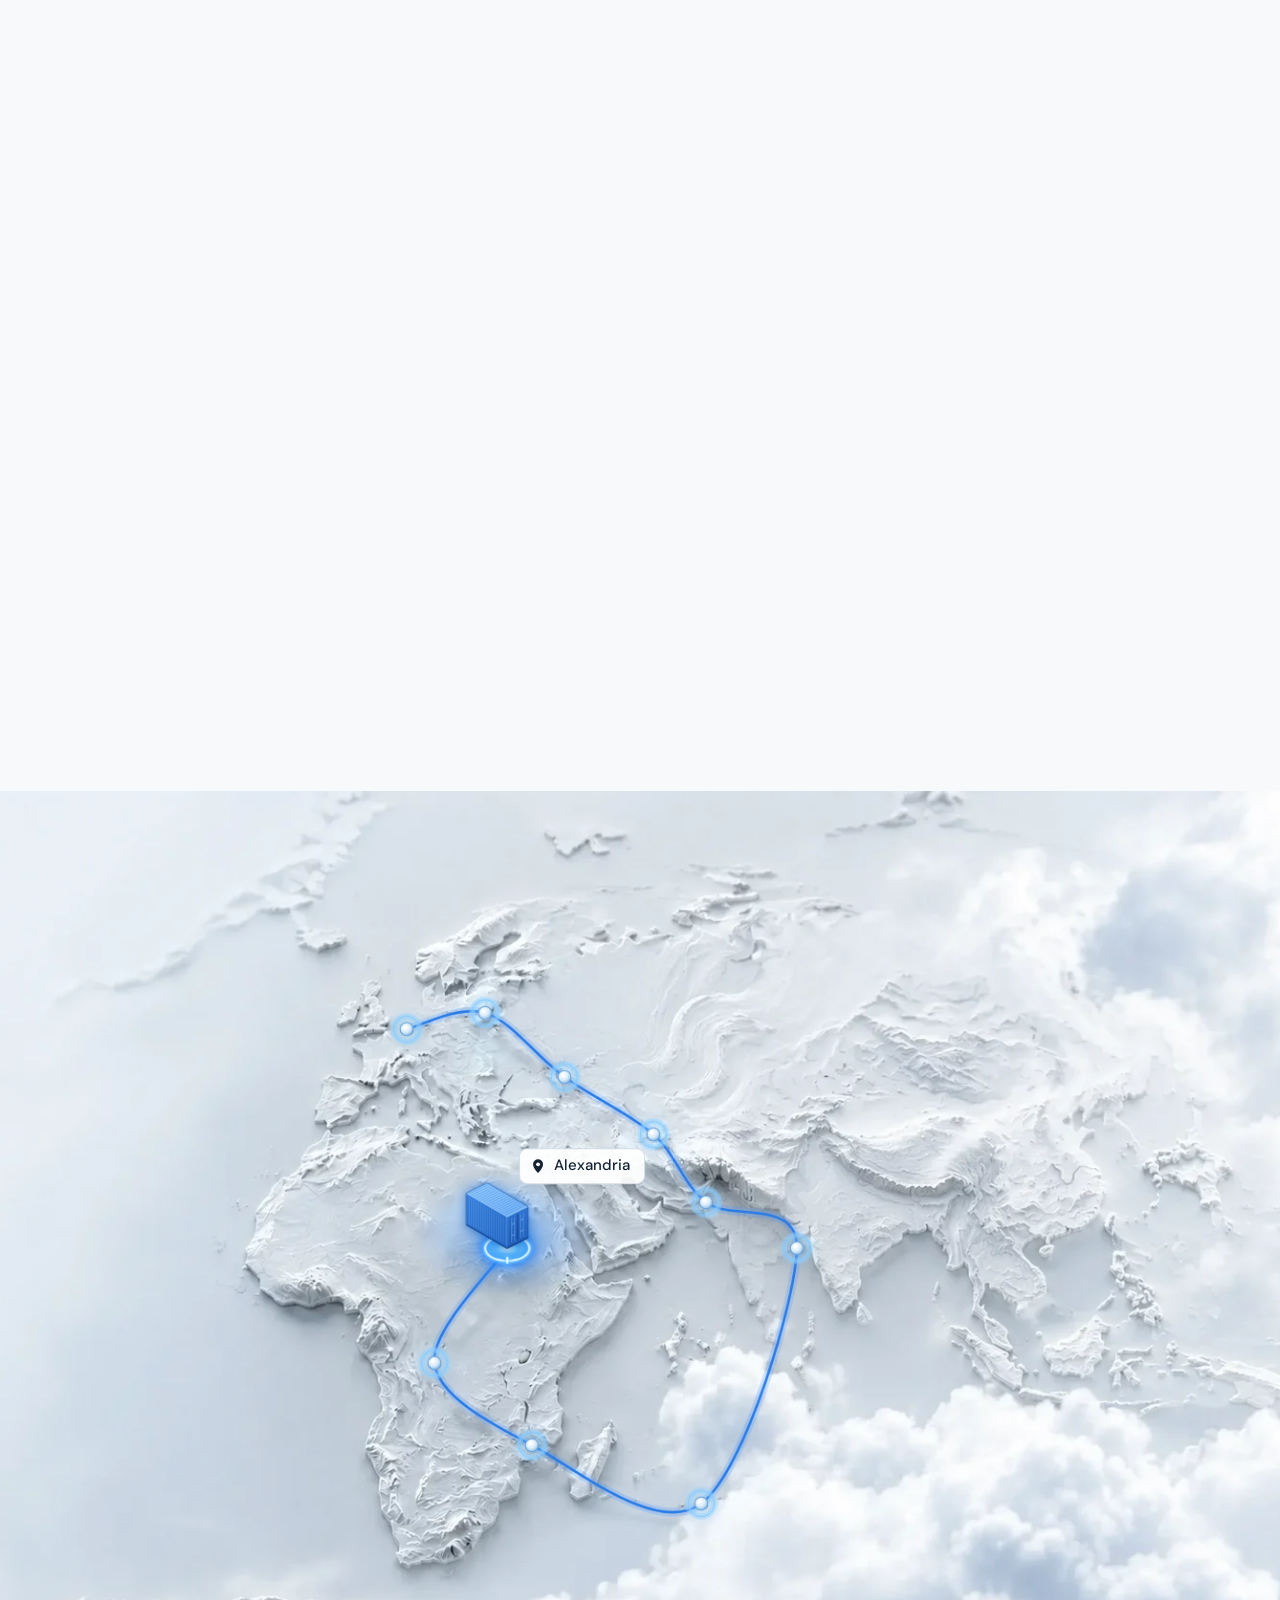
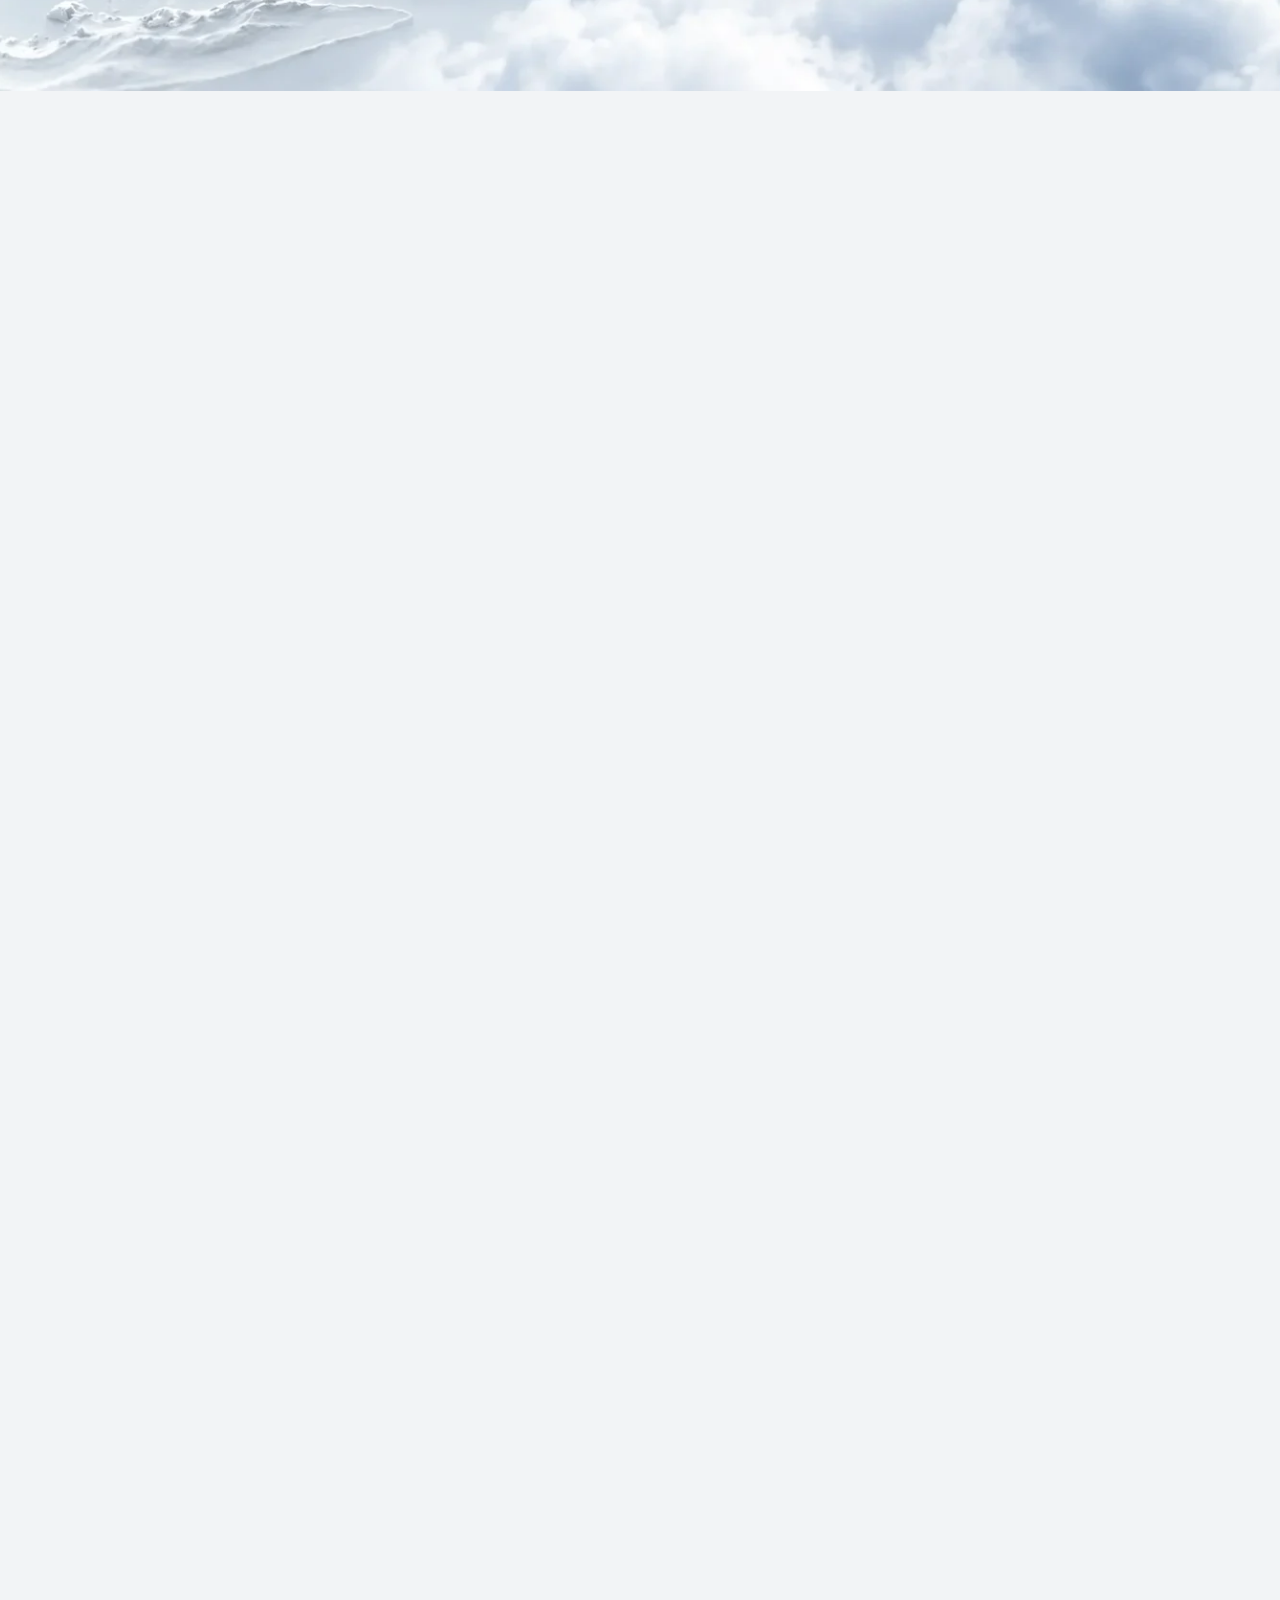
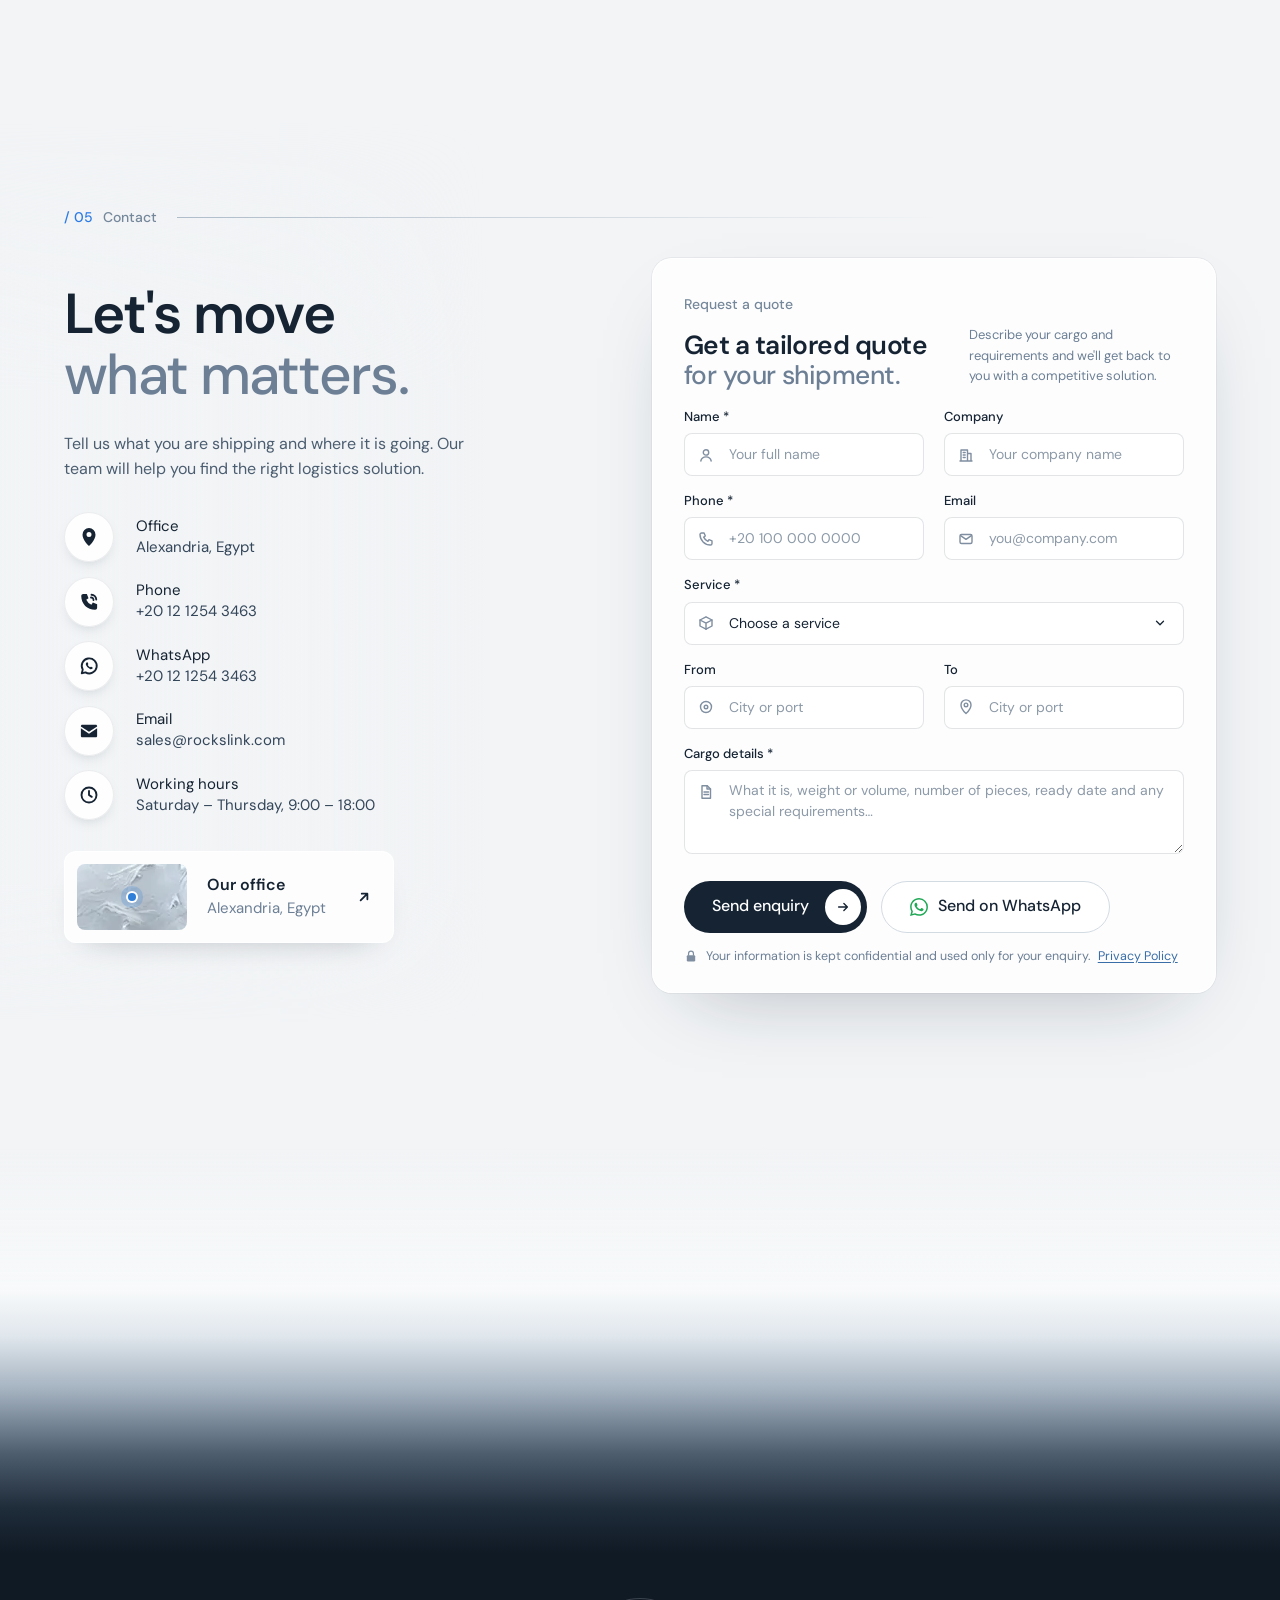
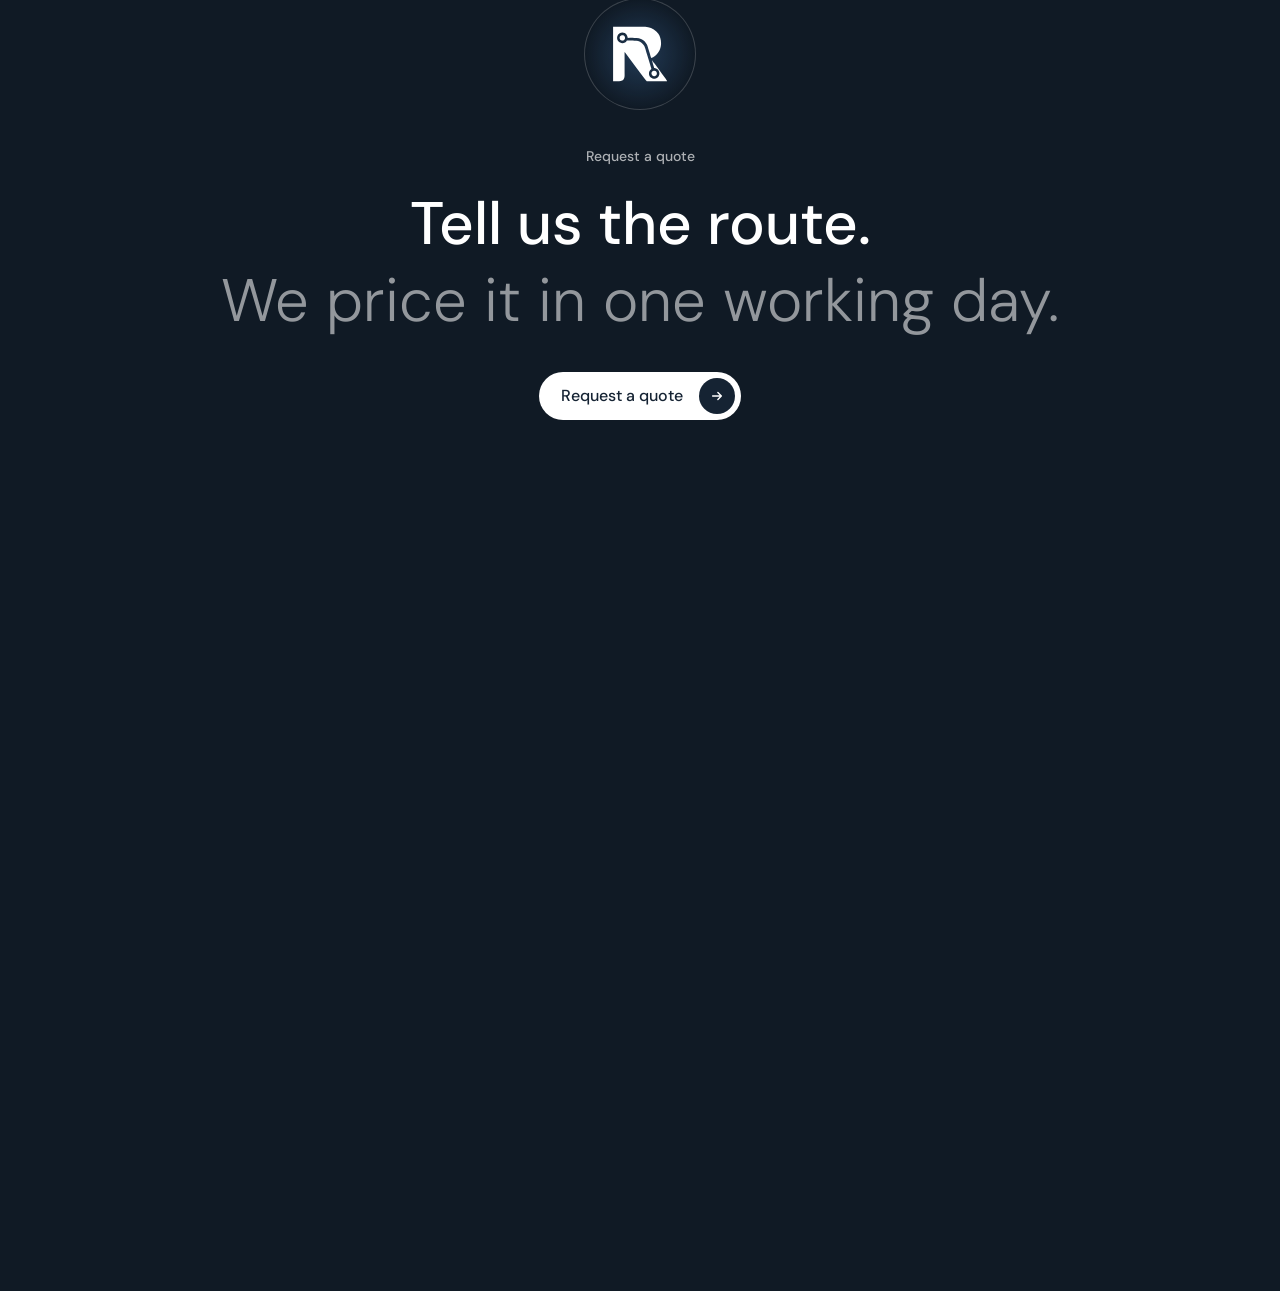
==== commit 0c4464eb: "New phone number; "email sent" popup and a cleared form after sending - Phone and WhatsApp: +20 12 1" ====
--- a/index.html
+++ b/index.html
@@ -15,7 +15,7 @@
   <link rel="preload" href="assets/fonts/dm-sans-500-latin.woff2" as="font" type="font/woff2" crossorigin />
   <link rel="preload" as="image" href="frames/f_001.webp" media="(min-width: 900px)" fetchpriority="high" />
   <link rel="preload" as="fetch" href="frames-m/f_001.webp" media="(max-width: 899px)" crossorigin="anonymous" fetchpriority="high" />
-  <link rel="stylesheet" href="styles.css?v=20261028-4" />
+  <link rel="stylesheet" href="styles.css?v=20261028-5" />
   <script type="application/ld+json">
   {"@context": "https://schema.org", "@type": "FAQPage", "mainEntity": [{"@type": "Question", "name": "How long does a shipment take?", "acceptedAnswer": {"@type": "Answer", "text": "Land freight inside Egypt usually arrives in 1 to 3 working days. Sea freight depends on the route: about 5 to 12 days across the Mediterranean and 25 to 35 days from Asia. Air freight is usually 2 to 5 days door to door. Every quote states the transit time for your route."}}, {"@type": "Question", "name": "Will I know where my cargo is?", "acceptedAnswer": {"@type": "Answer", "text": "Yes. Your operator sends an update by WhatsApp or email at each step: pickup, departure, arrival, customs release and delivery. You can also call at any time during working hours."}}, {"@type": "Question", "name": "Which documents do I need?", "acceptedAnswer": {"@type": "Answer", "text": "For most international shipments: a commercial invoice, a packing list, the bill of lading or air waybill, and a certificate of origin. Imports into Egypt also need an ACID number. We send you a checklist for your shipment with the quote."}}, {"@type": "Question", "name": "Can you register the ACID number for me?", "acceptedAnswer": {"@type": "Answer", "text": "Yes. Our customs team handles the ACID registration with your supplier before the goods are shipped, so the cargo is not held at the port."}}, {"@type": "Question", "name": "What can't you ship?", "acceptedAnswer": {"@type": "Answer", "text": "Weapons, narcotics, counterfeit goods and any item banned by Egyptian customs or by the destination country. Some dangerous goods, such as batteries, chemicals and flammable liquids, can travel with the correct classification and packing. Tell us what the cargo is and we confirm before you book."}}, {"@type": "Question", "name": "Is my cargo insured?", "acceptedAnswer": {"@type": "Answer", "text": "Carrier liability is limited by law and rarely covers the full value of the goods. We recommend cargo insurance for the full invoice value, and we can arrange it for you. The premium is a small percentage of the cargo value and is shown on the quote."}}, {"@type": "Question", "name": "What happens if goods are damaged?", "acceptedAnswer": {"@type": "Answer", "text": "Take photos and note the damage on the delivery receipt before you sign. Then send the photos to your operator within 3 days. We open the claim with the insurer and follow it until it is settled."}}, {"@type": "Question", "name": "How do I pay?", "acceptedAnswer": {"@type": "Answer", "text": "By bank transfer in Egyptian pounds or US dollars. New customers pay before dispatch. Regular customers can apply for monthly invoicing with agreed credit terms."}}, {"@type": "Question", "name": "Are there hidden charges?", "acceptedAnswer": {"@type": "Answer", "text": "No. The quote lists every charge: freight, port and terminal fees, customs and delivery. Duties and taxes set by the government are shown separately and passed on at cost."}}]}
   </script>
@@ -64,7 +64,7 @@
       <a href="#contact" data-spy="contact">Contact</a>
     </nav>
     <div class="nav__right">
-      <a href="https://wa.me/201234567890" target="_blank" rel="noopener" class="nav__news"><svg class="nav__wa" aria-hidden="true"><use href="#i-whatsapp" /></svg>WhatsApp</a>
+      <a href="https://wa.me/201212543463" target="_blank" rel="noopener" class="nav__news"><svg class="nav__wa" aria-hidden="true"><use href="#i-whatsapp" /></svg>WhatsApp</a>
       <button class="nav__menu" id="menuBtn" aria-expanded="false" aria-controls="menu">Menu</button>
     </div>
   </header>
@@ -83,7 +83,7 @@
         <p class="kicker">Office</p>
         <p>Office address<br />Alexandria, Egypt</p>
         <p class="kicker">Get in touch</p>
-        <p><a href="tel:+201234567890">+20 12 3456 7890</a><br /><a href="mailto:sales@rockslink.com">sales@rockslink.com</a></p>
+        <p><a href="tel:+201212543463">+20 12 1254 3463</a><br /><a href="mailto:sales@rockslink.com">sales@rockslink.com</a></p>
       </div>
     </div>
   </div>
@@ -368,8 +368,8 @@
               <!-- Placeholder contact details: replace with the real Rockslink details -->
               <dl class="info">
                 <div><dt><span class="info__ico"><svg class="ico" aria-hidden="true"><use href="#i-pin-solid" /></svg></span>Office</dt><dd>Alexandria, Egypt</dd></div>
-                <div><dt><span class="info__ico"><svg class="ico" aria-hidden="true"><use href="#i-phone-solid" /></svg></span>Phone</dt><dd><a href="tel:+201234567890">+20 12 3456 7890</a></dd></div>
-                <div><dt><span class="info__ico"><svg class="ico" aria-hidden="true"><use href="#i-wa" /></svg></span>WhatsApp</dt><dd><a href="https://wa.me/201234567890" target="_blank" rel="noopener" aria-label="WhatsApp +20 12 3456 7890">+20 12 3456 7890</a></dd></div>
+                <div><dt><span class="info__ico"><svg class="ico" aria-hidden="true"><use href="#i-phone-solid" /></svg></span>Phone</dt><dd><a href="tel:+201212543463">+20 12 1254 3463</a></dd></div>
+                <div><dt><span class="info__ico"><svg class="ico" aria-hidden="true"><use href="#i-wa" /></svg></span>WhatsApp</dt><dd><a href="https://wa.me/201212543463" target="_blank" rel="noopener" aria-label="WhatsApp +20 12 1254 3463">+20 12 1254 3463</a></dd></div>
                 <div><dt><span class="info__ico"><svg class="ico" aria-hidden="true"><use href="#i-mail-solid" /></svg></span>Email</dt><dd><a href="mailto:sales@rockslink.com">sales@rockslink.com</a></dd></div>
                 <div><dt><span class="info__ico"><svg class="ico" aria-hidden="true"><use href="#i-clock" /></svg></span>Working hours</dt><dd>Saturday – Thursday, 9:00 – 18:00</dd></div>
               </dl>
@@ -382,7 +382,7 @@
               </a>
             </div>
 
-            <form class="enquiry" id="enquiry" novalidate data-endpoint="https://formsubmit.co/ajax/sales@rockslink.com" data-email="sales@rockslink.com" data-whatsapp="201234567890" aria-labelledby="enquiryTitle">
+            <form class="enquiry" id="enquiry" novalidate data-endpoint="https://formsubmit.co/ajax/sales@rockslink.com" data-email="sales@rockslink.com" data-whatsapp="201212543463" aria-labelledby="enquiryTitle">
               <div class="enquiry__head">
                 <div>
                   <p class="label">Request a quote</p>
@@ -422,6 +422,12 @@
                 <button type="button" class="btn btn--ghost" id="enquiryWa"><svg class="btn__wa" viewBox="0 0 24 24" aria-hidden="true"><use href="#i-whatsapp" /></svg>Send on WhatsApp</button>
               </div>
               <p class="enquiry__status" id="enquiryStatus" role="status" aria-live="polite"></p>
+              <dialog class="sent" id="sentDialog" aria-labelledby="sentTitle">
+                <span class="sent__tick" aria-hidden="true"><svg viewBox="0 0 24 24"><path d="M5 12.5l4.5 4.5L19 7.5" /></svg></span>
+                <h3 class="sent__title" id="sentTitle">Your email has been sent</h3>
+                <p class="sent__text">Thank you. Your enquiry is with our sales team at <a href="mailto:sales@rockslink.com">sales@rockslink.com</a>. We reply with a price within one working day.</p>
+                <div class="sent__actions"><button class="btn" type="button" id="sentClose">Close</button></div>
+              </dialog>
               <p class="enquiry__note"><svg class="ico" aria-hidden="true"><use href="#i-lock" /></svg>Your information is kept confidential and used only for your enquiry. <a href="privacy.html">Privacy Policy</a></p>
             </form>
           </div>
@@ -478,7 +484,7 @@
         </div>
         <div>
           <p class="footer__label">Contact</p>
-          <ul><li><a href="tel:+201234567890">+20 12 3456 7890</a></li><li><a href="mailto:sales@rockslink.com">sales@rockslink.com</a></li><li><a href="https://wa.me/201234567890" target="_blank" rel="noopener">WhatsApp</a></li><li><span>Alexandria, Egypt</span></li></ul>
+          <ul><li><a href="tel:+201212543463">+20 12 1254 3463</a></li><li><a href="mailto:sales@rockslink.com">sales@rockslink.com</a></li><li><a href="https://wa.me/201212543463" target="_blank" rel="noopener">WhatsApp</a></li><li><span>Alexandria, Egypt</span></li></ul>
         </div>
         <div>
           <p class="footer__label">Socials</p>
@@ -496,7 +502,7 @@
   <!-- Floating WhatsApp -->
   <button type="button" class="to-top" id="toTop" aria-label="Back to top"><svg viewBox="0 0 16 16" aria-hidden="true"><path d="M8 13V3M4 7l4-4 4 4" /></svg></button>
   <a class="quote-fab" id="quoteFab" href="#contact">Get a quote <svg viewBox="0 0 16 16" aria-hidden="true"><path d="M3 8h10M9 4l4 4-4 4" /></svg></a>
-  <a class="wa-fab" href="https://wa.me/201234567890" target="_blank" rel="noopener" aria-label="Chat with Rockslink on WhatsApp">
+  <a class="wa-fab" href="https://wa.me/201212543463" target="_blank" rel="noopener" aria-label="Chat with Rockslink on WhatsApp">
     <svg viewBox="0 0 24 24" aria-hidden="true"><path d="M17.47 14.38c-.3-.15-1.76-.87-2.03-.97-.27-.1-.47-.15-.67.15-.2.3-.77.97-.94 1.16-.17.2-.35.22-.64.08-.3-.15-1.26-.47-2.39-1.48-.88-.79-1.48-1.76-1.65-2.06-.17-.3-.02-.46.13-.6.13-.14.3-.35.45-.52.15-.17.2-.3.3-.5.1-.2.05-.37-.03-.52-.07-.15-.67-1.61-.92-2.2-.24-.58-.48-.5-.67-.51h-.57c-.2 0-.52.07-.79.37-.27.3-1.04 1.02-1.04 2.48s1.07 2.88 1.21 3.07c.15.2 2.1 3.2 5.08 4.49.71.31 1.26.49 1.7.63.71.22 1.36.19 1.87.12.57-.09 1.76-.72 2-1.41.25-.7.25-1.29.18-1.42-.08-.12-.28-.2-.57-.34m-5.42 7.4h-.01a9.87 9.87 0 0 1-5.03-1.38l-.36-.21-3.74.98 1-3.65-.24-.37a9.86 9.86 0 0 1-1.51-5.26c0-5.45 4.44-9.88 9.89-9.88 2.64 0 5.12 1.03 6.99 2.9a9.83 9.83 0 0 1 2.89 6.99c0 5.45-4.44 9.88-9.88 9.88m8.41-18.3A11.82 11.82 0 0 0 12.05 0C5.5 0 .16 5.34.16 11.89c0 2.1.55 4.14 1.59 5.95L.06 24l6.3-1.65a11.88 11.88 0 0 0 5.68 1.45h.01c6.55 0 11.89-5.34 11.89-11.89a11.82 11.82 0 0 0-3.48-8.41Z" /></svg>
     <span>WhatsApp</span>
   </a>
@@ -504,6 +510,6 @@
   <script src="assets/vendor/gsap-3.12.5.min.js" defer></script>
   <script src="assets/vendor/ScrollTrigger-3.12.5.min.js" defer></script>
   <script src="assets/vendor/lenis-1.1.13.min.js" defer></script>
-  <script src="main.js?v=20261028-1" defer></script>
+  <script src="main.js?v=20261028-2" defer></script>
 </body>
 </html>
--- a/styles.css
+++ b/styles.css
@@ -1124,6 +1124,22 @@
   .office-card { margin-top: 14px; }
 }
 .enquiry__status.is-error { color: #b4442f; }
+/* the 'sent' popup after the enquiry has been emailed */
+.sent {
+  width: min(440px, calc(100vw - 32px)); padding: 36px 32px 30px; border: 0;
+  border-radius: var(--radius-card); background: var(--white); color: var(--ink);
+  text-align: center; box-shadow: 0 30px 80px rgba(10, 20, 32, 0.35);
+}
+.sent::backdrop { background: rgba(10, 20, 32, 0.55); backdrop-filter: blur(4px); }
+.sent[open] { animation: sentIn 0.35s var(--e-out); }
+@keyframes sentIn { from { opacity: 0; transform: translateY(12px) scale(0.97); } }
+.sent__tick { display: inline-grid; place-items: center; width: 56px; height: 56px; border-radius: 50%; background: rgba(31, 111, 74, 0.12); color: #1f6f4a; }
+.sent__tick svg { width: 26px; height: 26px; fill: none; stroke: currentColor; stroke-width: 2.2; stroke-linecap: round; stroke-linejoin: round; }
+.sent__title { margin: 18px 0 8px; font-size: 22px; font-weight: 600; letter-spacing: -0.01em; }
+.sent__text { margin: 0 0 24px; font-size: var(--fs-small); line-height: 1.6; color: var(--ink-soft); }
+.sent__text a { color: var(--ink); text-decoration: underline; text-underline-offset: 3px; }
+.sent__actions { display: flex; justify-content: center; }
+@media (prefers-reduced-motion: reduce) { .sent[open] { animation: none; } }
 .enquiry__note { display: flex; align-items: center; gap: 8px; margin: 0; font-size: 12.5px; line-height: 1.5; color: #6c7f95; }
 .enquiry__note .ico { width: 14px; height: 14px; color: #7f8ea0; }
 .enquiry__note { flex-wrap: wrap; }
